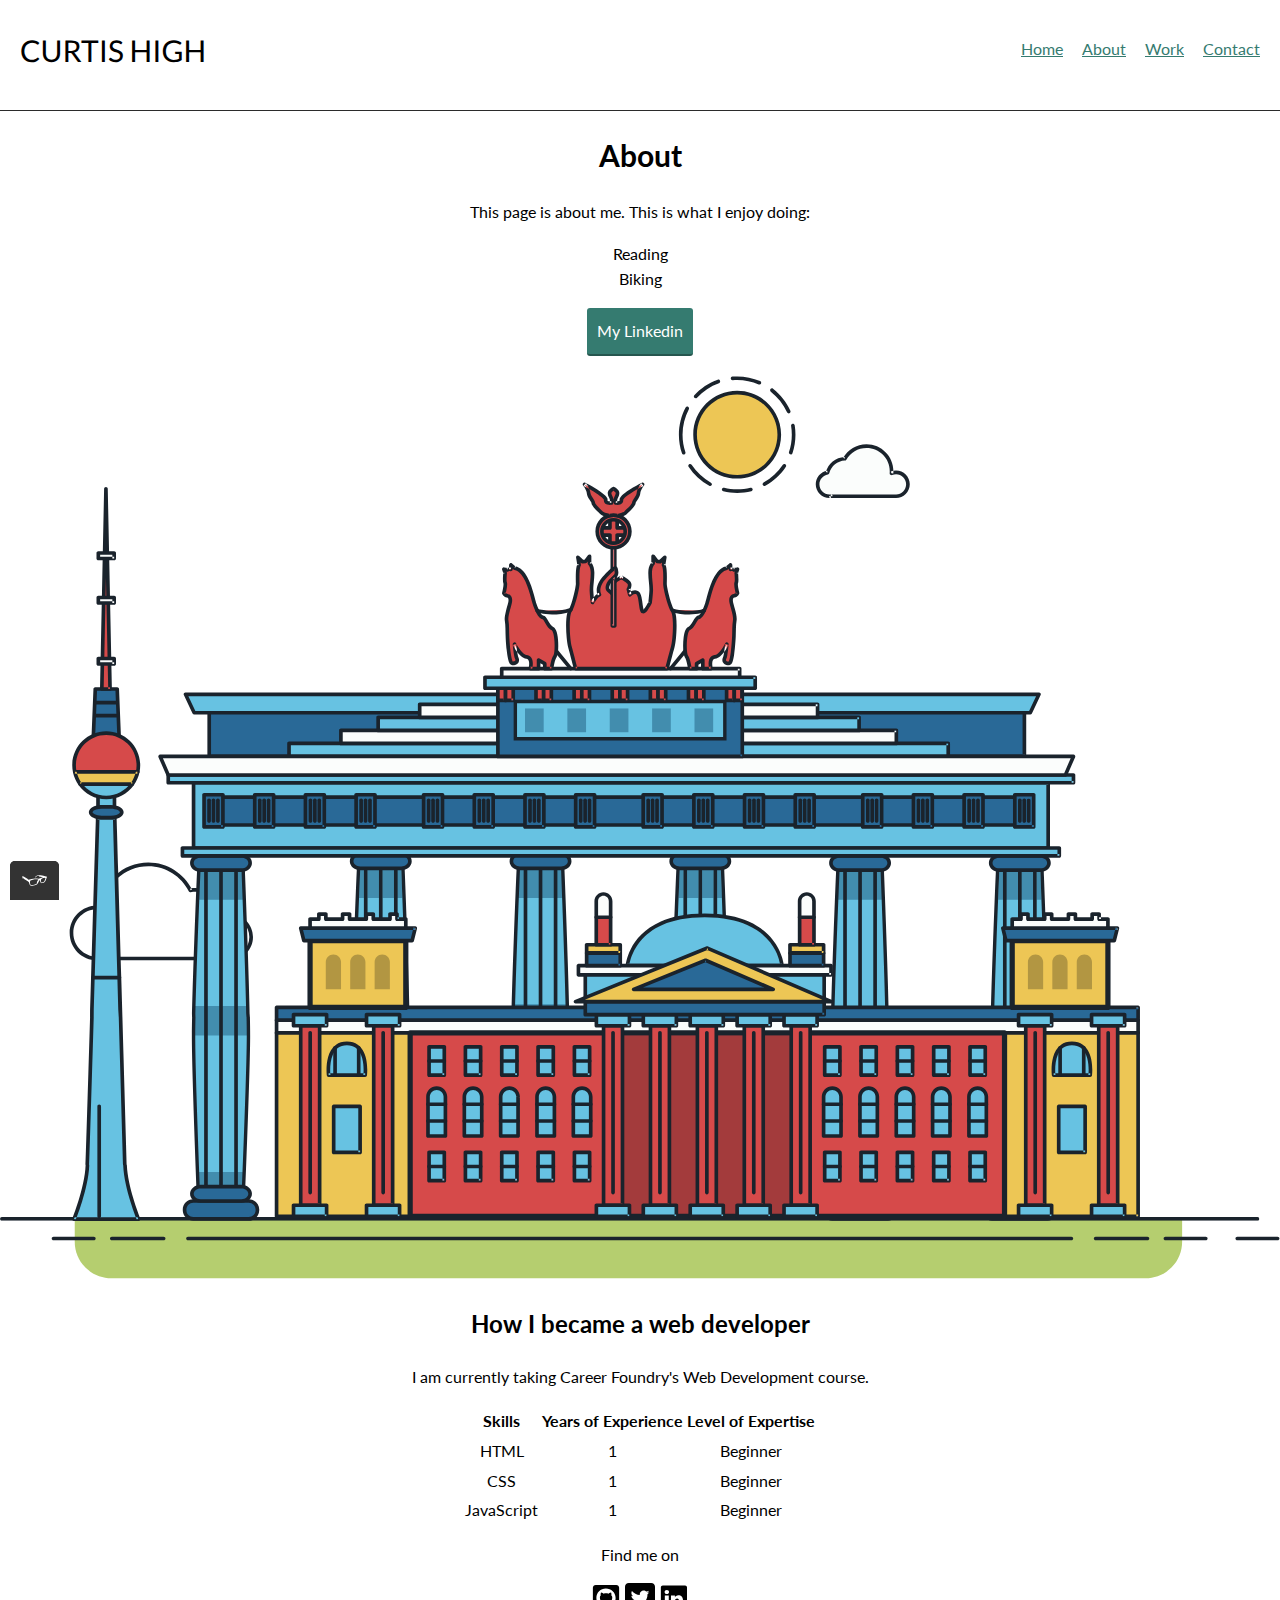
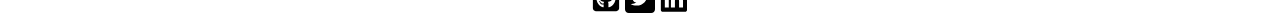
==== about.html @ 81f7f809 "Initial commit" ====
<!DOCTYPE html>
<html>
<head>
  <meta charset="utf-8">
  <title>
    Portfolio
  </title>
  <link rel="stylesheet" type="text/css" href="css/normalize.css">
  <link href="https://fonts.googleapis.com/css2?family=Lato:wght@400;700&display=swap" rel="stylesheet">
  <link rel="stylesheet" type="text/css" href="css/style.production.css">
  <link rel="shortcut icon" href="https://www.wikipedia.org/static/favicon/wikipedia.ico">
  <meta name="viewport" content="width=device-width, initial-scale=1">
</head>
<body>
  <header class="page-header">
    <img src="img/logo.svg" class="page-header__item" alt="Curtis High logo, a text logo consisting of my name" >
    <nav class="main-navigation page-header__item">
      <ul role="menubar" class="navigation-list">
        <li role="presentation">
          <a href="index.html" role="menuitem" class="navigation-list__item navigation-list__item--active">
            Home
          </a>
        </li>
        <li role="presentation">
          <a href="about.html" role="menuitem" class="navigation-list__item">
            About
          </a>
        </li>
        <li role="presentation">
          <a href="work.html" role="menuitem" class="navigation-list__item">
            Work
          </a>
        </li>
        <li role="presentation">
          <a href="contact.html" role="menuitem" class="navigation-list__item">
            Contact
          </a>
        </li>
      </ul>
    </nav>
  </header>
  <main class="about-main">
    <h1>
      About
    </h1>
    <p>
      This page is about me. This is what I enjoy doing:
    </p>
    <ul class="about-main__list">
      <li>
        Reading
      </li>
      <li>
        Biking
      </li>
    </ul>
    <a href="https://www.linkedin.com/" class="button" target="_blank">
      My Linkedin
    </a>
    <svg id="about-picture" xmlns="http://www.w3.org/2000/svg" class="berlin-illustration" height="auto" viewBox="0 0 700 505" xmlns:xlink="http://www.w3.org/1999/xlink">
        <defs>
            <polygon id="a" points=".06 231.917 .06 .929 688.717 .929 688.717 231.917"></polygon>
        </defs>
        <g fill="none" fill-rule="evenodd">
          <g transform="translate(0 241)" class="cloud-front">
          <path fill="#1A232C" d="M87.602,29 L87.602,28 C87.326,28.001 87.103,28.024 86.927,28.033 L86.979,29.031 L87.947,28.78 C85.741,20.282 78.041,14.002 68.852,14 C67.858,14 66.904,14.096 65.98,14.231 L66.125,15.22 L67.019,14.772 C62.626,6.015 53.567,0.001 43.102,0 C29.041,0.002 17.524,10.848 16.443,24.632 L17.44,24.71 L17.606,23.724 C16.803,23.589 15.969,23.5 15.102,23.5 C6.817,23.501 0.102,30.215 0.102,38.5 C0.102,46.785 6.817,53.499 15.102,53.5 L87.602,53.5 C94.644,53.499 100.351,47.792 100.352,40.75 C100.351,33.708 94.644,28.001 87.602,28 L87.602,30 C90.573,30 93.254,31.202 95.203,33.149 C97.15,35.097 98.351,37.778 98.352,40.75 C98.351,43.722 97.15,46.403 95.203,48.351 C93.254,50.298 90.573,51.5 87.602,51.5 L15.102,51.5 C11.509,51.5 8.265,50.046 5.909,47.692 C3.555,45.337 2.102,42.093 2.102,38.5 C2.102,34.907 3.555,31.663 5.909,29.308 C8.265,26.954 11.509,25.5 15.102,25.5 C15.831,25.5 16.553,25.575 17.273,25.697 C17.551,25.743 17.832,25.672 18.055,25.499 C18.277,25.325 18.414,25.07 18.436,24.789 C19.436,12.04 30.094,1.998 43.102,2 C52.786,1.999 61.163,7.564 65.231,15.669 C65.425,16.055 65.842,16.272 66.27,16.21 C67.132,16.084 67.988,16 68.852,16 C77.108,15.998 84.027,21.647 86.011,29.283 C86.13,29.741 86.557,30.054 87.031,30.03 C87.27,30.017 87.457,29.999 87.602,30 L87.602,29" transform="translate(38 36)"></path>
            </g>
            <path fill="#B5CE6F" d="M646.484,484.382 C646.484,489.501 644.531,494.62 640.627,498.525 C636.722,502.43 631.603,504.382 626.484,504.382 L60.873,504.382 C55.754,504.382 50.636,502.43 46.731,498.525 C42.826,494.62 40.873,489.501 40.873,484.382 L40.873,471.917 L646.484,471.917 L646.484,484.382"></path>
            <polyline fill="#67C2E2" points="334.824 185.029 101.449 185.029 106.209 195.08 563.438 195.08 568.2 185.029 334.824 185.029"></polyline>
            <path fill="#1A232C" d="M334.824,185.029 L334.824,184.029 L101.449,184.029 C101.104,184.029 100.788,184.203 100.604,184.494 C100.42,184.785 100.398,185.146 100.545,185.457 L105.306,195.508 C105.471,195.856 105.824,196.079 106.209,196.079 L563.438,196.079 C563.824,196.079 564.177,195.856 564.342,195.508 L569.104,185.457 C569.251,185.146 569.229,184.785 569.045,184.494 C568.861,184.203 568.544,184.029 568.2,184.029 L334.824,184.029 L334.824,186.029 L566.62,186.029 L562.806,194.08 L106.842,194.08 L103.029,186.029 L334.824,186.029 L334.824,185.029"></path>
            <polygon fill="#296997" points="114.416 218.974 560.222 218.974 560.222 195.08 114.416 195.08"></polygon>
            <path fill="#1A232C" d="M560.222,218.974 L560.222,217.974 L115.416,217.974 L115.416,196.079 L559.222,196.079 L559.222,218.974 L560.222,218.974 L560.222,217.974 L560.222,218.974 L561.222,218.974 L561.222,195.08 C561.222,194.816 561.115,194.559 560.929,194.372 C560.742,194.186 560.485,194.08 560.222,194.08 L114.416,194.08 C114.152,194.08 113.895,194.186 113.708,194.372 C113.522,194.559 113.416,194.816 113.416,195.08 L113.416,218.974 C113.416,219.237 113.522,219.495 113.708,219.681 C113.895,219.867 114.152,219.974 114.416,219.974 L560.222,219.974 C560.485,219.974 560.742,219.867 560.929,219.681 C561.115,219.495 561.222,219.237 561.222,218.974 L560.222,218.974"></path>
            <polygon fill="#67C2E2" points="105.85 269.08 573.225 269.08 573.225 233.398 105.85 233.398"></polygon>
            <path fill="#1A232C" d="M573.225,233.398 L573.225,232.398 L105.85,232.398 C105.587,232.398 105.329,232.505 105.143,232.691 C104.957,232.877 104.85,233.134 104.85,233.398 L104.85,269.08 C104.85,269.344 104.957,269.601 105.143,269.788 C105.329,269.974 105.587,270.08 105.85,270.08 L573.225,270.08 C573.488,270.08 573.745,269.974 573.932,269.788 C574.118,269.601 574.225,269.344 574.225,269.08 L574.225,233.398 C574.225,233.134 574.118,232.877 573.932,232.691 C573.745,232.505 573.488,232.398 573.225,232.398 L573.225,233.398 L572.225,233.398 L572.225,268.08 L106.85,268.08 L106.85,234.398 L573.225,234.398 L573.225,233.398 L572.225,233.398 L573.225,233.398"></path>
            <polygon fill="#296997" points="116.751 256.508 562.557 256.508 562.557 241.243 116.751 241.243"></polygon>
            <path fill="#1A232C" d="M562.557,256.508 L562.557,255.508 L117.75,255.508 L117.75,242.243 L561.557,242.243 L561.557,256.508 L562.557,256.508 L562.557,255.508 L562.557,256.508 L563.557,256.508 L563.557,241.243 C563.557,240.979 563.45,240.722 563.264,240.535 C563.078,240.349 562.82,240.243 562.557,240.243 L116.75,240.243 C116.487,240.243 116.23,240.349 116.043,240.535 C115.857,240.722 115.751,240.979 115.751,241.243 L115.751,256.508 C115.751,256.771 115.857,257.029 116.043,257.215 C116.23,257.401 116.487,257.508 116.751,257.508 L562.557,257.508 C562.82,257.508 563.077,257.401 563.264,257.215 C563.45,257.029 563.557,256.771 563.557,256.508 L562.557,256.508"></path>
            <polygon fill="#67C2E2" points="158.07 218.974 518.563 218.974 518.563 211.858 158.07 211.858"></polygon>
            <path fill="#1A232C" d="M518.563,211.858 L518.563,210.858 L158.07,210.858 C157.807,210.858 157.549,210.964 157.363,211.151 C157.177,211.337 157.07,211.594 157.07,211.858 L157.07,218.974 C157.07,219.237 157.177,219.495 157.363,219.681 C157.549,219.867 157.807,219.974 158.07,219.974 L518.563,219.974 C518.826,219.974 519.083,219.867 519.27,219.681 C519.456,219.495 519.562,219.237 519.562,218.974 L519.562,211.858 C519.562,211.594 519.456,211.337 519.27,211.151 C519.083,210.964 518.826,210.858 518.563,210.858 L518.563,211.858 L517.563,211.858 L517.563,217.974 L159.07,217.974 L159.07,212.858 L518.563,212.858 L518.563,211.858 L517.563,211.858 L518.563,211.858"></path>
            <polygon fill="#FBFDFC" points="186.438 211.858 490.194 211.858 490.194 204.741 186.438 204.741"></polygon>
            <path fill="#1A232C" d="M490.194,204.741 L490.194,203.741 L186.438,203.741 C186.175,203.741 185.917,203.848 185.731,204.034 C185.545,204.221 185.438,204.478 185.438,204.741 L185.438,211.858 C185.438,212.121 185.545,212.379 185.731,212.565 C185.917,212.751 186.175,212.858 186.438,212.858 L490.194,212.858 C490.458,212.858 490.715,212.751 490.902,212.565 C491.088,212.379 491.194,212.121 491.194,211.858 L491.194,204.741 C491.194,204.478 491.088,204.221 490.902,204.034 C490.715,203.848 490.458,203.741 490.194,203.741 L490.194,204.741 L489.194,204.741 L489.194,210.858 L187.438,210.858 L187.438,205.741 L490.194,205.741 L490.194,204.741 L489.194,204.741 L490.194,204.741"></path>
            <polygon fill="#67C2E2" points="206.805 204.741 469.828 204.741 469.828 197.624 206.805 197.624"></polygon>
            <path fill="#1A232C" d="M469.828,197.624 L469.828,196.624 L206.805,196.624 C206.541,196.624 206.284,196.731 206.098,196.917 C205.911,197.103 205.805,197.361 205.805,197.624 L205.805,204.741 C205.805,205.005 205.911,205.262 206.098,205.449 C206.284,205.635 206.541,205.741 206.805,205.741 L469.828,205.741 C470.091,205.741 470.349,205.635 470.535,205.449 C470.722,205.262 470.828,205.005 470.828,204.741 L470.828,197.624 C470.828,197.361 470.722,197.103 470.535,196.917 C470.349,196.731 470.091,196.624 469.828,196.624 L469.828,197.624 L468.828,197.624 L468.828,203.741 L207.805,203.741 L207.805,198.624 L469.828,198.624 L469.828,197.624 L468.828,197.624 L469.828,197.624"></path>
            <polygon fill="#FBFDFC" points="229.521 197.624 447.111 197.624 447.111 190.509 229.521 190.509"></polygon>
            <path fill="#1A232C" d="M447.111,190.509 L447.111,189.509 L229.521,189.509 C229.258,189.509 229,189.616 228.814,189.802 C228.628,189.988 228.521,190.246 228.521,190.509 L228.521,197.624 C228.521,197.888 228.628,198.145 228.814,198.332 C229,198.518 229.258,198.624 229.521,198.624 L447.111,198.624 C447.375,198.624 447.632,198.518 447.818,198.332 C448.005,198.145 448.111,197.888 448.111,197.624 L448.111,190.509 C448.111,190.246 448.005,189.988 447.818,189.802 C447.632,189.616 447.375,189.509 447.111,189.509 L447.111,190.509 L446.111,190.509 L446.111,196.624 L230.521,196.624 L230.521,191.509 L447.111,191.509 L447.111,190.509 L446.111,190.509 L447.111,190.509"></path>
            <path fill="#67C2E2" d="M135.607,355.447 C135.163,337.766 134.264,313.326 133.648,297.387 C133.274,287.721 133.004,281.18 133.004,281.18 L108.722,281.18 C108.722,281.18 108.452,287.721 108.079,297.387 C107.462,313.326 106.563,337.766 106.119,355.447 C105.953,362.059 105.85,367.732 105.85,371.653 L105.85,371.654 C105.85,386.117 107.243,424.332 108.089,446.189 C108.457,455.706 108.722,462.126 108.722,462.126 L133.004,462.126 C133.004,462.126 133.269,455.706 133.637,446.189 C134.482,424.332 135.876,386.117 135.876,371.654 L135.876,371.653 C135.876,367.732 135.773,362.059 135.607,355.447"></path>
            <path fill="#428DAE" d="M133.648 297.387L108.079 297.387C108.452 287.721 108.722 281.18 108.722 281.18L133.004 281.18C133.004 281.18 133.274 287.721 133.648 297.387M135.876 371.654L105.85 371.654 105.85 371.653C105.85 367.732 105.953 362.059 106.119 355.447L135.607 355.447C135.773 362.059 135.876 367.732 135.876 371.653L135.876 371.654M133.004 462.126L108.722 462.126C108.722 462.126 108.457 455.706 108.089 446.189L133.637 446.189C133.269 455.706 133.004 462.126 133.004 462.126"></path>
            <path fill="#1A232C" d="M109.612,461.199 L132.114,461.199 C132.447,453.007 134.949,390.886 134.949,371.653 C134.949,352.42 132.447,290.299 132.114,282.108 L109.612,282.108 C109.279,290.299 106.778,352.42 106.778,371.653 C106.778,390.886 109.279,453.007 109.612,461.199 Z M133.895,463.054 L107.832,463.054 L107.794,462.164 C107.766,461.466 104.922,392.193 104.922,371.653 C104.922,351.114 107.766,281.839 107.794,281.142 L107.832,280.252 L133.895,280.252 L133.931,281.142 C133.96,281.839 136.804,351.114 136.804,371.653 C136.804,392.193 133.96,461.466 133.931,462.164 L133.895,463.054 L133.895,463.054 Z"></path>
            <path fill="#1A232C" d="M111.638 281.18L111.638 462.126C111.638 462.679 112.086 463.126 112.638 463.126 113.19 463.126 113.638 462.679 113.638 462.126L113.638 281.18C113.638 280.628 113.19 280.18 112.638 280.18 112.086 280.18 111.638 280.628 111.638 281.18M119.863 281.18L119.863 462.126C119.863 462.679 120.311 463.126 120.863 463.126 121.416 463.126 121.863 462.679 121.863 462.126L121.863 281.18C121.863 280.628 121.416 280.18 120.863 280.18 120.311 280.18 119.863 280.628 119.863 281.18M128.088 281.18L128.088 462.126C128.088 462.679 128.536 463.126 129.088 463.126 129.64 463.126 130.088 462.679 130.088 462.126L130.088 281.18C130.088 280.628 129.64 280.18 129.088 280.18 128.536 280.18 128.088 280.628 128.088 281.18"></path>
            <path fill="#296997" d="M136.79,277.265 C136.79,279.418 134.675,281.18 132.09,281.18 L109.636,281.18 C107.051,281.18 104.936,279.418 104.936,277.265 C104.936,275.111 107.051,273.349 109.636,273.349 L132.09,273.349 C134.675,273.349 136.79,275.111 136.79,277.265"></path>
            <path fill="#1A232C" d="M136.79,277.265 L135.79,277.265 C135.789,278.005 135.433,278.704 134.769,279.262 C134.109,279.814 133.155,280.181 132.09,280.18 L109.636,280.18 C108.571,280.181 107.617,279.814 106.956,279.262 C106.293,278.704 105.936,278.005 105.936,277.265 C105.936,276.524 106.293,275.825 106.957,275.267 C107.617,274.715 108.571,274.348 109.636,274.349 L132.09,274.349 C133.155,274.348 134.109,274.716 134.769,275.267 C135.433,275.825 135.789,276.524 135.79,277.265 L137.79,277.265 C137.791,275.851 137.09,274.593 136.049,273.731 C135.006,272.863 133.61,272.35 132.09,272.349 L109.636,272.349 C108.116,272.35 106.72,272.863 105.676,273.731 C104.636,274.593 103.935,275.851 103.936,277.265 C103.935,278.678 104.636,279.937 105.677,280.798 C106.72,281.666 108.116,282.179 109.636,282.18 L132.09,282.18 C133.61,282.179 135.006,281.666 136.049,280.798 C137.09,279.937 137.791,278.678 137.79,277.265 L136.79,277.265"></path>
            <path fill="#296997" d="M140.775,467.217 C140.775,469.803 138.661,471.917 136.076,471.917 L105.65,471.917 C103.065,471.917 100.951,469.803 100.951,467.217 L100.951,466.825 C100.951,464.241 103.065,462.126 105.65,462.126 L136.076,462.126 C138.661,462.126 140.775,464.241 140.775,466.825 L140.775,467.217"></path>
            <path fill="#1A232C" d="M140.775,467.217 L139.775,467.217 C139.775,468.235 139.361,469.155 138.688,469.83 C138.013,470.503 137.093,470.917 136.076,470.917 L105.65,470.917 C104.633,470.917 103.713,470.504 103.038,469.83 C102.365,469.155 101.951,468.235 101.951,467.217 L101.951,466.825 C101.951,465.808 102.365,464.889 103.038,464.214 C103.713,463.54 104.633,463.127 105.65,463.126 L136.076,463.126 C137.093,463.127 138.013,463.54 138.688,464.214 C139.362,464.889 139.775,465.808 139.775,466.825 L139.775,467.217 L141.775,467.217 L141.775,466.825 C141.772,463.684 139.217,461.13 136.076,461.126 L105.65,461.126 C102.509,461.13 99.955,463.684 99.951,466.825 L99.951,467.217 C99.954,470.36 102.509,472.914 105.65,472.917 L136.076,472.917 C139.217,472.914 141.772,470.36 141.775,467.217 L140.775,467.217"></path>
            <path fill="#296997" d="M136.79,458.208 C136.79,460.363 134.675,462.126 132.09,462.126 L109.636,462.126 C107.051,462.126 104.936,460.363 104.936,458.208 C104.936,456.057 107.051,454.292 109.636,454.292 L132.09,454.292 C134.675,454.292 136.79,456.057 136.79,458.208"></path>
            <path fill="#1A232C" d="M136.79,458.208 L135.79,458.208 C135.789,458.949 135.432,459.649 134.769,460.207 C134.108,460.76 133.154,461.128 132.09,461.126 L109.636,461.126 C108.572,461.128 107.617,460.76 106.957,460.207 C106.293,459.649 105.936,458.949 105.936,458.208 C105.936,457.47 106.293,456.77 106.957,456.212 C107.617,455.659 108.572,455.291 109.636,455.292 L132.09,455.292 C133.154,455.291 134.108,455.659 134.769,456.212 C135.433,456.77 135.789,457.47 135.79,458.208 L137.79,458.208 C137.791,456.796 137.09,455.538 136.05,454.675 C135.006,453.808 133.61,453.294 132.09,453.292 L109.636,453.292 C108.115,453.294 106.719,453.808 105.676,454.675 C104.636,455.538 103.935,456.796 103.936,458.208 C103.935,459.622 104.636,460.881 105.676,461.743 C106.72,462.611 108.116,463.125 109.636,463.126 L132.09,463.126 C133.61,463.125 135.006,462.611 136.05,461.743 C137.09,460.881 137.791,459.622 137.79,458.208 L136.79,458.208"></path>
            <path fill="#67C2E2" d="M572.471,355.447 C572.025,337.766 571.126,313.326 570.51,297.387 C570.137,287.721 569.867,281.18 569.867,281.18 L545.585,281.18 C545.585,281.18 545.315,287.721 544.942,297.387 C544.326,313.326 543.427,337.766 542.981,355.447 C542.815,362.059 542.713,367.732 542.713,371.653 L542.713,371.654 C542.713,386.117 544.107,424.332 544.952,446.189 C545.32,455.706 545.585,462.126 545.585,462.126 L569.867,462.126 C569.867,462.126 570.132,455.706 570.499,446.189 C571.346,424.332 572.739,386.117 572.739,371.654 L572.739,371.653 C572.739,367.732 572.637,362.059 572.471,355.447"></path>
            <path fill="#428DAE" d="M569.582 297.387L566.951 297.387 566.951 282.108 568.977 282.108C569.063 284.206 569.29 289.841 569.582 297.387M564.951 297.387L545.871 297.387C546.162 289.841 546.39 284.206 546.476 282.108L564.951 282.108 564.951 297.387M571.8 369.187L566.951 369.187 566.951 356.265 571.562 356.265C571.685 361.272 571.771 365.701 571.8 369.187M564.951 369.187L543.653 369.187C543.684 365.512 543.777 360.79 543.912 355.447L553.551 355.447 553.551 356.265 564.951 356.265 564.951 369.187"></path>
            <path fill="#1A232C" d="M546.476,461.199 L568.977,461.199 C569.31,453.007 571.812,390.886 571.812,371.653 C571.812,352.42 569.31,290.299 568.977,282.108 L546.476,282.108 C546.142,290.299 543.642,352.42 543.642,371.653 C543.642,390.886 546.142,453.007 546.476,461.199 M570.758,463.054 L544.694,463.054 L544.658,462.164 C544.629,461.466 541.785,392.193 541.785,371.653 C541.785,351.114 544.629,281.839 544.658,281.142 L544.694,280.252 L570.758,280.252 L570.795,281.142 C570.823,281.839 573.667,351.114 573.667,371.653 C573.667,392.193 570.823,461.466 570.795,462.164 L570.758,463.054"></path>
            <path fill="#1A232C" d="M548.501 281.18L548.501 462.126C548.501 462.679 548.949 463.126 549.501 463.126 550.053 463.126 550.501 462.679 550.501 462.126L550.501 281.18C550.501 280.628 550.053 280.18 549.501 280.18 548.949 280.18 548.501 280.628 548.501 281.18M556.727 281.18L556.727 462.126C556.727 462.679 557.174 463.126 557.727 463.126 558.279 463.126 558.727 462.679 558.727 462.126L558.727 281.18C558.727 280.628 558.279 280.18 557.727 280.18 557.174 280.18 556.727 280.628 556.727 281.18M564.951 281.18L564.951 462.126C564.951 462.679 565.399 463.126 565.951 463.126 566.503 463.126 566.951 462.679 566.951 462.126L566.951 281.18C566.951 280.628 566.503 280.18 565.951 280.18 565.399 280.18 564.951 280.628 564.951 281.18"></path>
            <path fill="#296997" d="M573.653,277.265 C573.653,279.418 571.537,281.18 568.953,281.18 L546.499,281.18 C543.915,281.18 541.799,279.418 541.799,277.265 C541.799,275.111 543.915,273.349 546.499,273.349 L568.953,273.349 C571.537,273.349 573.653,275.111 573.653,277.265"></path>
            <path fill="#1A232C" d="M573.653,277.265 L572.653,277.265 C572.653,278.005 572.296,278.704 571.632,279.262 C570.972,279.814 570.017,280.181 568.953,280.18 L546.499,280.18 C545.435,280.181 544.48,279.814 543.82,279.262 C543.156,278.704 542.8,278.005 542.799,277.265 C542.8,276.525 543.156,275.825 543.82,275.267 C544.481,274.715 545.435,274.348 546.499,274.349 L568.953,274.349 C570.017,274.348 570.972,274.715 571.632,275.267 C572.296,275.825 572.653,276.525 572.653,277.265 L574.653,277.265 C574.654,275.851 573.953,274.593 572.912,273.731 C571.869,272.863 570.473,272.35 568.953,272.349 L546.499,272.349 C544.979,272.35 543.583,272.863 542.54,273.731 C541.499,274.593 540.798,275.851 540.799,277.265 C540.798,278.679 541.499,279.937 542.54,280.798 C543.583,281.666 544.979,282.179 546.499,282.18 L568.953,282.18 C570.473,282.179 571.869,281.666 572.912,280.798 C573.953,279.937 574.654,278.679 574.653,277.265 L573.653,277.265"></path>
            <path fill="#296997" d="M577.639,467.217 C577.639,469.803 575.524,471.917 572.938,471.917 L542.514,471.917 C539.929,471.917 537.813,469.803 537.813,467.217 L537.813,466.825 C537.813,464.241 539.929,462.126 542.514,462.126 L572.938,462.126 C575.524,462.126 577.639,464.241 577.639,466.825 L577.639,467.217"></path>
            <path fill="#1A232C" d="M577.639,467.217 L576.639,467.217 C576.638,468.235 576.225,469.155 575.551,469.83 C574.876,470.503 573.956,470.917 572.938,470.917 L542.514,470.917 C541.497,470.917 540.576,470.503 539.901,469.83 C539.227,469.155 538.814,468.234 538.813,467.217 L538.813,466.825 C538.814,465.808 539.227,464.889 539.901,464.214 C540.576,463.54 541.497,463.127 542.514,463.126 L572.938,463.126 C573.956,463.127 574.876,463.54 575.551,464.214 C576.225,464.888 576.638,465.808 576.639,466.825 L576.639,467.217 L578.639,467.217 L578.639,466.825 C578.635,463.684 576.081,461.13 572.938,461.126 L542.514,461.126 C539.372,461.13 536.817,463.684 536.813,466.825 L536.813,467.217 C536.817,470.36 539.372,472.914 542.514,472.917 L572.938,472.917 C576.081,472.914 578.635,470.359 578.639,467.217 L577.639,467.217"></path>
            <path fill="#296997" d="M573.653,458.208 C573.653,460.363 571.537,462.126 568.953,462.126 L546.499,462.126 C543.915,462.126 541.799,460.363 541.799,458.208 C541.799,456.057 543.915,454.292 546.499,454.292 L568.953,454.292 C571.537,454.292 573.653,456.057 573.653,458.208"></path>
            <path fill="#1A232C" d="M573.653,458.208 L572.653,458.208 C572.653,458.949 572.296,459.649 571.632,460.207 C570.971,460.76 570.017,461.128 568.953,461.126 L546.499,461.126 C545.435,461.128 544.481,460.76 543.82,460.207 C543.157,459.649 542.799,458.949 542.799,458.208 C542.799,457.47 543.156,456.77 543.82,456.212 C544.481,455.659 545.435,455.291 546.499,455.292 L568.953,455.292 C570.017,455.291 570.971,455.659 571.632,456.212 C572.296,456.77 572.653,457.47 572.653,458.208 L574.653,458.208 C574.654,456.796 573.953,455.538 572.912,454.675 C571.869,453.808 570.473,453.294 568.953,453.292 L546.499,453.292 C544.979,453.294 543.583,453.808 542.54,454.675 C541.499,455.538 540.798,456.796 540.799,458.208 C540.798,459.622 541.499,460.881 542.54,461.743 C543.583,462.611 544.979,463.125 546.499,463.126 L568.953,463.126 C570.473,463.125 571.869,462.611 572.912,461.743 C573.953,460.881 574.654,459.622 574.653,458.208 L573.653,458.208"></path>
            <path fill="#67C2E2" d="M485.098,355.447 C484.654,337.766 483.753,313.326 483.137,297.387 C482.764,287.721 482.494,281.18 482.494,281.18 L458.213,281.18 C458.213,281.18 457.942,287.721 457.569,297.387 C456.953,313.326 456.055,337.766 455.608,355.447 C455.443,362.059 455.34,367.732 455.34,371.653 L455.34,371.654 C455.34,386.117 456.733,424.332 457.58,446.189 C457.948,455.706 458.213,462.126 458.213,462.126 L482.494,462.126 C482.494,462.126 482.759,455.706 483.126,446.189 C483.973,424.332 485.366,386.117 485.366,371.654 L485.366,371.653 C485.366,367.732 485.265,362.059 485.098,355.447"></path>
            <path fill="#428DAE" d="M483.137 297.387L457.569 297.387C457.942 287.721 458.213 281.18 458.213 281.18L482.494 281.18C482.494 281.18 482.764 287.721 483.137 297.387M485.355 369.187L455.351 369.187C455.382 365.502 455.475 360.78 455.608 355.447L485.098 355.447C485.232 360.78 485.325 365.502 485.355 369.187"></path>
            <path fill="#1A232C" d="M459.103,461.199 L481.605,461.199 C481.938,453.007 484.439,390.886 484.439,371.653 C484.439,352.42 481.938,290.299 481.605,282.108 L459.103,282.108 C458.769,290.299 456.268,352.42 456.268,371.653 C456.268,390.886 458.769,453.007 459.103,461.199 Z M483.386,463.054 L457.321,463.054 L457.285,462.164 C457.256,461.466 454.412,392.193 454.412,371.653 C454.412,351.114 457.256,281.839 457.285,281.142 L457.321,280.252 L483.386,280.252 L483.422,281.142 C483.45,281.839 486.294,351.114 486.294,371.653 C486.294,392.193 483.45,461.466 483.422,462.164 L483.386,463.054 L483.386,463.054 Z"></path>
            <path fill="#1A232C" d="M461.128 281.18L461.128 462.126C461.128 462.679 461.576 463.126 462.128 463.126 462.68 463.126 463.128 462.679 463.128 462.126L463.128 281.18C463.128 280.628 462.68 280.18 462.128 280.18 461.576 280.18 461.128 280.628 461.128 281.18M469.354 281.18L469.354 462.126C469.354 462.679 469.801 463.126 470.354 463.126 470.906 463.126 471.354 462.679 471.354 462.126L471.354 281.18C471.354 280.628 470.906 280.18 470.354 280.18 469.801 280.18 469.354 280.628 469.354 281.18M477.578 281.18L477.578 462.126C477.578 462.679 478.026 463.126 478.578 463.126 479.13 463.126 479.578 462.679 479.578 462.126L479.578 281.18C479.578 280.628 479.13 280.18 478.578 280.18 478.026 280.18 477.578 280.628 477.578 281.18"></path>
            <path fill="#296997" d="M486.281,277.265 C486.281,279.418 484.164,281.18 481.58,281.18 L459.126,281.18 C456.542,281.18 454.426,279.418 454.426,277.265 C454.426,275.111 456.542,273.349 459.126,273.349 L481.58,273.349 C484.164,273.349 486.281,275.111 486.281,277.265"></path>
            <path fill="#1A232C" d="M486.281,277.265 L485.281,277.265 C485.281,278.005 484.924,278.704 484.26,279.262 C483.599,279.814 482.644,280.181 481.58,280.18 L459.126,280.18 C458.062,280.181 457.107,279.814 456.447,279.262 C455.783,278.704 455.427,278.005 455.426,277.265 C455.427,276.525 455.783,275.825 456.447,275.267 C457.108,274.715 458.062,274.348 459.126,274.349 L481.58,274.349 C482.644,274.348 483.599,274.716 484.26,275.268 C484.924,275.825 485.281,276.525 485.281,277.265 L487.281,277.265 C487.282,275.851 486.58,274.593 485.54,273.731 C484.496,272.863 483.1,272.35 481.58,272.349 L459.126,272.349 C457.606,272.35 456.21,272.863 455.167,273.731 C454.126,274.593 453.425,275.851 453.426,277.265 C453.425,278.679 454.126,279.937 455.167,280.798 C456.21,281.666 457.606,282.179 459.126,282.18 L481.58,282.18 C483.1,282.179 484.496,281.666 485.54,280.799 C486.58,279.937 487.282,278.679 487.281,277.265 L486.281,277.265"></path>
            <path fill="#296997" d="M490.266,467.217 C490.266,469.803 488.151,471.917 485.565,471.917 L455.141,471.917 C452.556,471.917 450.44,469.803 450.44,467.217 L450.44,466.825 C450.44,464.241 452.556,462.126 455.141,462.126 L485.565,462.126 C488.151,462.126 490.266,464.241 490.266,466.825 L490.266,467.217"></path>
            <path fill="#1A232C" d="M490.266,467.217 L489.266,467.217 C489.265,468.235 488.852,469.155 488.178,469.83 C487.503,470.503 486.583,470.917 485.565,470.917 L455.141,470.917 C454.124,470.917 453.203,470.503 452.528,469.83 C451.854,469.155 451.441,468.234 451.44,467.217 L451.44,466.825 C451.441,465.808 451.854,464.889 452.528,464.214 C453.203,463.54 454.124,463.127 455.141,463.126 L485.565,463.126 C486.583,463.127 487.503,463.54 488.178,464.214 C488.852,464.888 489.265,465.808 489.266,466.825 L489.266,467.217 L491.266,467.217 L491.266,466.825 C491.262,463.684 488.708,461.13 485.565,461.126 L455.141,461.126 C451.999,461.13 449.444,463.684 449.44,466.825 L449.44,467.217 C449.444,470.36 451.999,472.914 455.141,472.917 L485.565,472.917 C488.708,472.914 491.262,470.359 491.266,467.217 L490.266,467.217"></path>
            <path fill="#296997" d="M486.281,458.208 C486.281,460.363 484.164,462.126 481.58,462.126 L459.126,462.126 C456.542,462.126 454.426,460.363 454.426,458.208 C454.426,456.057 456.542,454.292 459.126,454.292 L481.58,454.292 C484.164,454.292 486.281,456.057 486.281,458.208"></path>
            <path fill="#1A232C" d="M486.281,458.208 L485.281,458.208 C485.281,458.949 484.923,459.649 484.26,460.207 C483.599,460.76 482.644,461.128 481.58,461.126 L459.126,461.126 C458.062,461.128 457.108,460.76 456.447,460.207 C455.784,459.649 455.427,458.949 455.426,458.208 C455.426,457.47 455.783,456.77 456.447,456.212 C457.108,455.659 458.062,455.291 459.126,455.292 L481.58,455.292 C482.644,455.291 483.598,455.659 484.26,456.212 C484.924,456.77 485.281,457.47 485.281,458.208 L487.281,458.208 C487.282,456.795 486.58,455.538 485.54,454.675 C484.496,453.808 483.1,453.294 481.58,453.292 L459.126,453.292 C457.606,453.294 456.21,453.808 455.167,454.675 C454.126,455.538 453.425,456.796 453.426,458.208 C453.425,459.622 454.126,460.881 455.167,461.743 C456.21,462.611 457.606,463.125 459.126,463.126 L481.58,463.126 C483.1,463.125 484.496,462.611 485.54,461.743 C486.581,460.881 487.282,459.622 487.281,458.208 L486.281,458.208"></path>
            <path fill="#67C2E2" d="M397.726,354.466 C397.28,336.787 396.381,312.346 395.765,296.407 C395.392,286.742 395.122,280.2 395.122,280.2 L370.84,280.2 C370.84,280.2 370.57,286.742 370.197,296.407 C369.581,312.346 368.682,336.787 368.236,354.466 C368.07,361.078 367.968,366.751 367.968,370.672 L367.968,370.673 C367.968,385.136 369.361,423.352 370.207,445.208 C370.575,454.726 370.84,461.146 370.84,461.146 L395.122,461.146 C395.122,461.146 395.386,454.726 395.754,445.208 C396.601,423.352 397.994,385.136 397.994,370.673 L397.994,370.672 C397.994,366.751 397.892,361.078 397.726,354.466"></path>
            <path fill="#428DAE" d="M394.837 296.407L392.206 296.407 392.206 281.127 394.233 281.127C394.318 283.225 394.545 288.861 394.837 296.407L394.837 296.407zM383.981 296.407L390.206 296.407 390.206 281.127 383.981 281.127 383.981 296.407zM375.756 296.407L381.98 296.407 381.98 281.127 375.756 281.127 375.756 296.407zM373.756 296.407L371.126 296.407C371.417 288.861 371.645 283.225 371.73 281.127L373.756 281.127 373.756 296.407 373.756 296.407zM397.062 369.187L392.206 369.187 392.206 354.466 396.796 354.466C396.943 360.298 397.041 365.389 397.062 369.187L397.062 369.187zM383.981 369.187L390.206 369.187 390.206 354.466 383.981 354.466 383.981 369.187zM375.756 369.187L381.98 369.187 381.98 354.466 375.756 354.466 375.756 369.187zM373.756 369.187L368.9 369.187C368.921 365.389 369.019 360.298 369.166 354.466L373.756 354.466 373.756 369.187 373.756 369.187z"></path>
            <path fill="#1A232C" d="M371.73,460.218 L394.233,460.218 C394.565,452.027 397.066,389.906 397.066,370.672 C397.066,351.44 394.565,289.319 394.233,281.127 L371.73,281.127 C371.397,289.319 368.895,351.44 368.895,370.672 C368.895,389.906 371.397,452.027 371.73,460.218 M396.013,462.074 L369.949,462.074 L369.912,461.184 C369.884,460.486 367.04,391.212 367.04,370.672 C367.04,350.133 369.884,280.859 369.912,280.162 L369.949,279.272 L396.013,279.272 L396.05,280.162 C396.078,280.859 398.922,350.133 398.922,370.672 C398.922,391.212 396.078,460.486 396.05,461.184 L396.013,462.074"></path>
            <path fill="#1A232C" d="M373.756 280.2L373.756 461.146C373.756 461.698 374.203 462.146 374.756 462.146 375.308 462.146 375.756 461.698 375.756 461.146L375.756 280.2C375.756 279.647 375.308 279.2 374.756 279.2 374.203 279.2 373.756 279.647 373.756 280.2M381.98 280.2L381.98 461.146C381.98 461.698 382.428 462.146 382.98 462.146 383.533 462.146 383.981 461.698 383.981 461.146L383.981 280.2C383.981 279.647 383.533 279.2 382.98 279.2 382.428 279.2 381.98 279.647 381.98 280.2M390.206 280.2L390.206 461.146C390.206 461.698 390.654 462.146 391.206 462.146 391.758 462.146 392.206 461.698 392.206 461.146L392.206 280.2C392.206 279.647 391.758 279.2 391.206 279.2 390.654 279.2 390.206 279.647 390.206 280.2"></path>
            <path fill="#296997" d="M398.908,276.285 C398.908,278.439 396.792,280.2 394.208,280.2 L371.754,280.2 C369.17,280.2 367.053,278.439 367.053,276.285 C367.053,274.13 369.17,272.369 371.754,272.369 L394.208,272.369 C396.792,272.369 398.908,274.13 398.908,276.285"></path>
            <path fill="#1A232C" d="M398.908,276.285 L397.908,276.285 C397.907,277.025 397.551,277.724 396.887,278.281 C396.227,278.833 395.272,279.201 394.208,279.2 L371.754,279.2 C370.69,279.201 369.735,278.833 369.074,278.281 C368.41,277.724 368.053,277.025 368.053,276.285 C368.053,275.544 368.41,274.845 369.074,274.287 C369.735,273.735 370.69,273.367 371.754,273.369 L394.208,273.369 C395.272,273.367 396.227,273.735 396.887,274.287 C397.551,274.844 397.907,275.544 397.908,276.285 L399.908,276.285 C399.909,274.871 399.208,273.612 398.167,272.75 C397.124,271.883 395.728,271.37 394.208,271.369 L371.754,271.369 C370.234,271.37 368.838,271.883 367.794,272.75 C366.754,273.612 366.052,274.871 366.053,276.285 C366.052,277.699 366.754,278.957 367.795,279.818 C368.838,280.686 370.234,281.198 371.754,281.2 L394.208,281.2 C395.728,281.198 397.123,280.686 398.167,279.818 C399.208,278.957 399.909,277.698 399.908,276.285 L398.908,276.285"></path>
            <path fill="#296997" d="M402.894,466.237 C402.894,468.823 400.779,470.937 398.193,470.937 L367.768,470.937 C365.183,470.937 363.068,468.823 363.068,466.237 L363.068,465.844 C363.068,463.26 365.183,461.146 367.768,461.146 L398.193,461.146 C400.779,461.146 402.894,463.26 402.894,465.844 L402.894,466.237"></path>
            <path fill="#1A232C" d="M402.894,466.237 L401.894,466.237 C401.893,467.254 401.48,468.174 400.806,468.849 C400.131,469.523 399.211,469.937 398.193,469.937 L367.768,469.937 C366.751,469.937 365.831,469.523 365.156,468.849 C364.482,468.174 364.069,467.254 364.068,466.237 L364.068,465.844 C364.069,464.828 364.482,463.908 365.156,463.233 C365.831,462.56 366.751,462.146 367.768,462.146 L398.193,462.146 C399.211,462.146 400.131,462.56 400.806,463.233 C401.48,463.908 401.893,464.828 401.894,465.844 L401.894,466.237 L403.894,466.237 L403.894,465.844 C403.89,462.703 401.336,460.15 398.193,460.146 L367.768,460.146 C364.626,460.15 362.072,462.703 362.068,465.844 L362.068,466.237 C362.072,469.379 364.626,471.933 367.768,471.937 L398.193,471.937 C401.336,471.933 403.89,469.379 403.894,466.237 L402.894,466.237"></path>
            <path fill="#296997" d="M398.908,457.228 C398.908,459.382 396.792,461.146 394.208,461.146 L371.754,461.146 C369.17,461.146 367.053,459.382 367.053,457.228 C367.053,455.077 369.17,453.312 371.754,453.312 L394.208,453.312 C396.792,453.312 398.908,455.077 398.908,457.228"></path>
            <path fill="#1A232C" d="M398.908,457.228 L397.908,457.228 C397.908,457.968 397.55,458.669 396.887,459.226 C396.226,459.779 395.272,460.147 394.208,460.146 L371.754,460.146 C370.69,460.147 369.736,459.779 369.074,459.226 C368.411,458.668 368.053,457.968 368.053,457.228 C368.053,456.489 368.41,455.789 369.074,455.231 C369.736,454.679 370.69,454.311 371.754,454.312 L394.208,454.312 C395.272,454.311 396.226,454.679 396.887,455.231 C397.551,455.789 397.908,456.489 397.908,457.228 L399.908,457.228 C399.909,455.815 399.208,454.557 398.167,453.695 C397.124,452.827 395.728,452.313 394.208,452.312 L371.754,452.312 C370.234,452.313 368.838,452.827 367.794,453.695 C366.754,454.557 366.052,455.815 366.053,457.228 C366.052,458.642 366.753,459.901 367.794,460.763 C368.838,461.631 370.234,462.145 371.754,462.146 L394.208,462.146 C395.728,462.145 397.124,461.631 398.167,460.763 C399.208,459.9 399.909,458.642 399.908,457.228 L398.908,457.228"></path>
            <path fill="#67C2E2" d="M310.353,354.466 C309.908,336.787 309.009,312.346 308.393,296.407 C308.019,286.742 307.75,280.2 307.75,280.2 L283.467,280.2 C283.467,280.2 283.198,286.742 282.824,296.407 C282.208,312.346 281.309,336.787 280.864,354.466 C280.698,361.078 280.596,366.751 280.596,370.672 L280.596,370.673 C280.596,385.136 281.989,423.352 282.834,445.208 C283.202,454.726 283.467,461.146 283.467,461.146 L307.75,461.146 C307.75,461.146 308.014,454.726 308.382,445.208 C309.228,423.352 310.622,385.136 310.622,370.673 L310.622,370.672 C310.622,366.751 310.518,361.078 310.353,354.466"></path>
            <path fill="#428DAE" d="M308.393 296.407L282.824 296.407C283.198 286.742 283.467 280.2 283.467 280.2L307.75 280.2C307.75 280.2 308.019 286.742 308.393 296.407M310.617 369.187L280.6 369.187C280.621 365.377 280.718 360.285 280.864 354.466L310.353 354.466C310.498 360.285 310.596 365.377 310.617 369.187"></path>
            <path fill="#1A232C" d="M284.357,460.218 L306.86,460.218 C307.193,452.027 309.694,389.906 309.694,370.672 C309.694,351.44 307.193,289.319 306.86,281.127 L284.357,281.127 C284.024,289.319 281.523,351.44 281.523,370.672 C281.523,389.906 284.024,452.027 284.357,460.218 Z M308.639,462.074 L282.576,462.074 L282.54,461.184 C282.511,460.486 279.668,391.212 279.668,370.672 C279.668,350.133 282.511,280.859 282.54,280.162 L282.576,279.272 L308.639,279.272 L308.677,280.162 C308.706,280.859 311.549,350.133 311.549,370.672 C311.549,391.212 308.706,460.486 308.677,461.184 L308.639,462.074 L308.639,462.074 Z"></path>
            <path fill="#1A232C" d="M286.383 280.2L286.383 461.146C286.383 461.698 286.831 462.146 287.383 462.146 287.936 462.146 288.383 461.698 288.383 461.146L288.383 280.2C288.383 279.647 287.936 279.2 287.383 279.2 286.831 279.2 286.383 279.647 286.383 280.2M294.608 280.2L294.608 461.146C294.608 461.698 295.056 462.146 295.608 462.146 296.161 462.146 296.608 461.698 296.608 461.146L296.608 280.2C296.608 279.647 296.161 279.2 295.608 279.2 295.056 279.2 294.608 279.647 294.608 280.2M302.834 280.2L302.834 461.146C302.834 461.698 303.281 462.146 303.834 462.146 304.386 462.146 304.834 461.698 304.834 461.146L304.834 280.2C304.834 279.647 304.386 279.2 303.834 279.2 303.281 279.2 302.834 279.647 302.834 280.2"></path>
            <path fill="#296997" d="M311.535,276.285 C311.535,278.439 309.42,280.2 306.836,280.2 L284.381,280.2 C281.797,280.2 279.681,278.439 279.681,276.285 C279.681,274.13 281.797,272.369 284.381,272.369 L306.836,272.369 C309.42,272.369 311.535,274.13 311.535,276.285"></path>
            <path fill="#1A232C" d="M311.535,276.285 L310.535,276.285 C310.534,277.025 310.177,277.724 309.514,278.282 C308.854,278.833 307.901,279.201 306.836,279.2 L284.381,279.2 C283.316,279.201 282.362,278.833 281.702,278.281 C281.038,277.724 280.681,277.025 280.681,276.285 C280.681,275.544 281.038,274.844 281.702,274.287 C282.362,273.735 283.317,273.367 284.381,273.369 L306.836,273.369 C307.9,273.367 308.854,273.735 309.514,274.287 C310.177,274.844 310.534,275.544 310.535,276.285 L312.535,276.285 C312.535,274.871 311.835,273.613 310.795,272.75 C309.751,271.883 308.356,271.37 306.836,271.369 L284.381,271.369 C282.861,271.37 281.465,271.883 280.422,272.75 C279.381,273.612 278.68,274.871 278.681,276.285 C278.68,277.698 279.381,278.957 280.422,279.818 C281.465,280.686 282.861,281.198 284.381,281.2 L306.836,281.2 C308.356,281.198 309.751,280.685 310.794,279.818 C311.835,278.956 312.535,277.698 312.535,276.285 L311.535,276.285"></path>
            <path fill="#296997" d="M315.522,466.237 C315.522,468.823 313.407,470.937 310.821,470.937 L280.396,470.937 C277.811,470.937 275.696,468.823 275.696,466.237 L275.696,465.844 C275.696,463.26 277.811,461.146 280.396,461.146 L310.821,461.146 C313.407,461.146 315.522,463.26 315.522,465.844 L315.522,466.237"></path>
            <path fill="#1A232C" d="M315.522,466.237 L314.522,466.237 C314.521,467.254 314.108,468.174 313.434,468.849 C312.759,469.523 311.838,469.937 310.821,469.937 L280.396,469.937 C279.379,469.937 278.458,469.523 277.783,468.849 C277.11,468.174 276.696,467.254 276.696,466.237 L276.696,465.844 C276.696,464.828 277.11,463.908 277.783,463.233 C278.458,462.56 279.379,462.146 280.396,462.146 L310.821,462.146 C311.838,462.146 312.759,462.56 313.434,463.233 C314.108,463.908 314.521,464.828 314.522,465.844 L314.522,466.237 L316.521,466.237 L316.521,465.844 C316.518,462.703 313.963,460.15 310.821,460.146 L280.396,460.146 C277.254,460.15 274.7,462.703 274.696,465.844 L274.696,466.237 C274.699,469.379 277.254,471.933 280.396,471.937 L310.821,471.937 C313.963,471.933 316.518,469.379 316.521,466.237 L315.522,466.237"></path>
            <path fill="#296997" d="M311.535,457.228 C311.535,459.382 309.42,461.146 306.836,461.146 L284.381,461.146 C281.797,461.146 279.681,459.382 279.681,457.228 C279.681,455.077 281.797,453.312 284.381,453.312 L306.836,453.312 C309.42,453.312 311.535,455.077 311.535,457.228"></path>
            <path fill="#1A232C" d="M311.535,457.228 L310.535,457.228 C310.534,457.969 310.177,458.669 309.514,459.227 C308.854,459.779 307.9,460.147 306.836,460.146 L284.381,460.146 C283.317,460.147 282.363,459.779 281.702,459.227 C281.038,458.669 280.681,457.968 280.681,457.228 C280.681,456.489 281.038,455.789 281.702,455.231 C282.363,454.679 283.317,454.311 284.381,454.312 L306.836,454.312 C307.9,454.311 308.854,454.679 309.514,455.231 C310.177,455.789 310.534,456.489 310.535,457.228 L312.535,457.228 C312.535,455.815 311.835,454.558 310.795,453.695 C309.752,452.827 308.356,452.313 306.836,452.312 L284.381,452.312 C282.861,452.313 281.465,452.827 280.422,453.695 C279.381,454.557 278.68,455.815 278.681,457.228 C278.68,458.642 279.381,459.9 280.422,460.763 C281.465,461.631 282.861,462.145 284.381,462.146 L306.836,462.146 C308.356,462.145 309.752,461.631 310.795,460.763 C311.835,459.9 312.535,458.641 312.535,457.228 L311.535,457.228"></path>
            <path fill="#67C2E2" d="M222.981,354.466 C222.535,336.787 221.636,312.346 221.02,296.407 C220.647,286.742 220.377,280.2 220.377,280.2 L196.094,280.2 C196.094,280.2 195.825,286.742 195.452,296.407 C194.835,312.346 193.936,336.787 193.491,354.466 C193.325,361.078 193.223,366.751 193.223,370.672 L193.223,370.673 C193.223,385.136 194.616,423.352 195.462,445.208 C195.83,454.726 196.094,461.146 196.094,461.146 L220.377,461.146 C220.377,461.146 220.642,454.726 221.009,445.208 C221.855,423.352 223.249,385.136 223.249,370.673 L223.249,370.672 C223.249,366.751 223.146,361.078 222.981,354.466"></path>
            <path fill="#428DAE" d="M220.091 296.407L209.236 296.407 209.236 281.127 219.487 281.127C219.573 283.225 219.8 288.861 220.091 296.407L220.091 296.407zM201.011 296.407L207.236 296.407 207.236 281.127 201.011 281.127 201.011 296.407zM199.011 296.407L196.381 296.407C196.672 288.861 196.899 283.225 196.985 281.127L199.011 281.127 199.011 296.407 199.011 296.407zM222.317 369.187L209.236 369.187 209.236 356.265 221.923 356.265 221.923 354.466 222.051 354.466C222.198 360.298 222.296 365.389 222.317 369.187L222.317 369.187zM201.011 369.187L207.236 369.187 207.236 356.265 201.011 356.265 201.011 369.187zM199.011 369.187L194.155 369.187C194.174 365.784 194.255 361.345 194.377 356.265L199.011 356.265 199.011 369.187 199.011 369.187z"></path>
            <path fill="#1A232C" d="M196.985,460.218 L219.487,460.218 C219.82,452.027 222.321,389.906 222.321,370.672 C222.321,351.44 219.82,289.319 219.487,281.127 L196.985,281.127 C196.651,289.319 194.151,351.44 194.151,370.672 C194.151,389.906 196.651,452.027 196.985,460.218 M221.267,462.074 L195.204,462.074 L195.167,461.184 C195.138,460.486 192.295,391.212 192.295,370.672 C192.295,350.133 195.138,280.859 195.167,280.162 L195.204,279.272 L221.267,279.272 L221.305,280.162 C221.334,280.859 224.177,350.133 224.177,370.672 C224.177,391.212 221.334,460.486 221.305,461.184 L221.267,462.074"></path>
            <path fill="#1A232C" d="M199.011 280.2L199.011 461.146C199.011 461.698 199.458 462.146 200.011 462.146 200.563 462.146 201.011 461.698 201.011 461.146L201.011 280.2C201.011 279.647 200.563 279.2 200.011 279.2 199.458 279.2 199.011 279.647 199.011 280.2M207.236 280.2L207.236 461.146C207.236 461.698 207.684 462.146 208.236 462.146 208.788 462.146 209.236 461.698 209.236 461.146L209.236 280.2C209.236 279.647 208.788 279.2 208.236 279.2 207.684 279.2 207.236 279.647 207.236 280.2M215.461 280.2L215.461 461.146C215.461 461.698 215.909 462.146 216.461 462.146 217.013 462.146 217.461 461.698 217.461 461.146L217.461 280.2C217.461 279.647 217.013 279.2 216.461 279.2 215.909 279.2 215.461 279.647 215.461 280.2"></path>
            <path fill="#296997" d="M224.162,276.285 C224.162,278.439 222.047,280.2 219.463,280.2 L197.008,280.2 C194.424,280.2 192.308,278.439 192.308,276.285 C192.308,274.13 194.424,272.369 197.008,272.369 L219.463,272.369 C222.047,272.369 224.162,274.13 224.162,276.285"></path>
            <path fill="#1A232C" d="M224.162,276.285 L223.162,276.285 C223.161,277.025 222.805,277.724 222.142,278.282 C221.482,278.833 220.528,279.201 219.463,279.2 L197.008,279.2 C195.944,279.201 194.99,278.833 194.329,278.281 C193.665,277.724 193.308,277.025 193.308,276.285 C193.308,275.544 193.665,274.845 194.329,274.287 C194.99,273.735 195.944,273.367 197.008,273.369 L219.463,273.369 C220.528,273.367 221.481,273.735 222.142,274.287 C222.805,274.844 223.161,275.544 223.162,276.285 L225.162,276.285 C225.163,274.871 224.462,273.613 223.422,272.75 C222.379,271.883 220.983,271.37 219.463,271.369 L197.008,271.369 C195.489,271.37 194.093,271.883 193.049,272.75 C192.008,273.612 191.307,274.871 191.308,276.285 C191.307,277.698 192.008,278.957 193.049,279.818 C194.093,280.686 195.489,281.198 197.008,281.2 L219.463,281.2 C220.983,281.198 222.379,280.686 223.422,279.818 C224.462,278.956 225.163,277.698 225.162,276.285 L224.162,276.285"></path>
            <path fill="#296997" d="M228.149,466.237 C228.149,468.823 226.034,470.937 223.448,470.937 L193.022,470.937 C190.438,470.937 188.323,468.823 188.323,466.237 L188.323,465.844 C188.323,463.26 190.438,461.146 193.022,461.146 L223.448,461.146 C226.034,461.146 228.149,463.26 228.149,465.844 L228.149,466.237"></path>
            <path fill="#1A232C" d="M228.149,466.237 L227.149,466.237 C227.149,467.254 226.735,468.174 226.061,468.849 C225.386,469.523 224.466,469.937 223.448,469.937 L193.022,469.937 C192.006,469.937 191.086,469.523 190.411,468.849 C189.737,468.174 189.324,467.254 189.323,466.237 L189.323,465.844 C189.324,464.828 189.737,463.908 190.411,463.233 C191.086,462.56 192.006,462.146 193.022,462.146 L223.448,462.146 C224.466,462.146 225.386,462.56 226.061,463.233 C226.735,463.908 227.149,464.828 227.149,465.844 L227.149,466.237 L229.149,466.237 L229.149,465.844 C229.145,462.703 226.59,460.15 223.448,460.146 L193.022,460.146 C189.881,460.15 187.327,462.703 187.323,465.844 L187.323,466.237 C187.327,469.379 189.881,471.933 193.022,471.937 L223.448,471.937 C226.59,471.933 229.145,469.379 229.149,466.237 L228.149,466.237"></path>
            <path fill="#296997" d="M224.162,457.228 C224.162,459.382 222.047,461.146 219.463,461.146 L197.008,461.146 C194.424,461.146 192.308,459.382 192.308,457.228 C192.308,455.077 194.424,453.312 197.008,453.312 L219.463,453.312 C222.047,453.312 224.162,455.077 224.162,457.228"></path>
            <path fill="#1A232C" d="M224.162,457.228 L223.162,457.228 C223.161,457.969 222.805,458.669 222.141,459.227 C221.481,459.779 220.527,460.147 219.463,460.146 L197.008,460.146 C195.944,460.147 194.99,459.779 194.329,459.227 C193.665,458.669 193.308,457.968 193.308,457.228 C193.308,456.489 193.665,455.789 194.329,455.231 C194.99,454.679 195.945,454.311 197.008,454.312 L219.463,454.312 C220.527,454.311 221.481,454.679 222.141,455.231 C222.805,455.789 223.161,456.489 223.162,457.228 L225.162,457.228 C225.163,455.815 224.462,454.557 223.422,453.695 C222.379,452.827 220.984,452.313 219.463,452.312 L197.008,452.312 C195.488,452.313 194.092,452.827 193.049,453.695 C192.008,454.557 191.307,455.815 191.308,457.228 C191.307,458.642 192.008,459.9 193.049,460.763 C194.092,461.631 195.488,462.145 197.008,462.146 L219.463,462.146 C220.983,462.145 222.379,461.631 223.422,460.763 C224.462,459.9 225.163,458.641 225.162,457.228 L224.162,457.228"></path>
            <polygon fill="#67C2E2" points="99.774 273.349 579.301 273.349 579.301 269.08 99.774 269.08"></polygon>
            <path fill="#1A232C" d="M579.301,273.349 L579.301,272.349 L100.774,272.349 L100.774,270.08 L578.301,270.08 L578.301,273.349 L579.301,273.349 L579.301,272.349 L579.301,273.349 L580.301,273.349 L580.301,269.08 C580.301,268.817 580.194,268.56 580.008,268.373 C579.822,268.187 579.564,268.08 579.301,268.08 L99.774,268.08 C99.511,268.08 99.254,268.187 99.067,268.373 C98.881,268.56 98.774,268.817 98.774,269.08 L98.774,273.349 C98.774,273.612 98.881,273.87 99.067,274.056 C99.254,274.242 99.511,274.349 99.774,274.349 L579.301,274.349 C579.564,274.349 579.822,274.242 580.008,274.056 C580.194,273.87 580.301,273.612 580.301,273.349 L579.301,273.349"></path>
            <polygon fill="#67C2E2" points="92.01 233.398 587.064 233.398 587.064 229.131 92.01 229.131"></polygon>
            <path fill="#1A232C" d="M587.064,233.398 L587.064,232.398 L93.01,232.398 L93.01,230.131 L586.064,230.131 L586.064,233.398 L587.064,233.398 L587.064,232.398 L587.064,233.398 L588.064,233.398 L588.064,229.131 C588.064,228.868 587.958,228.61 587.772,228.424 C587.585,228.238 587.328,228.131 587.064,228.131 L92.01,228.131 C91.746,228.131 91.489,228.238 91.303,228.424 C91.116,228.61 91.01,228.868 91.01,229.131 L91.01,233.398 C91.01,233.661 91.117,233.919 91.303,234.105 C91.489,234.291 91.746,234.398 92.01,234.398 L587.064,234.398 C587.328,234.398 587.585,234.291 587.771,234.105 C587.958,233.919 588.064,233.661 588.064,233.398 L587.064,233.398"></path>
            <polyline fill="#FBFDFC" points="337.318 218.974 87.572 218.974 92.01 229.131 582.626 229.131 587.064 218.974 337.318 218.974"></polyline>
            <path fill="#1A232C" d="M337.318,218.974 L337.318,217.974 L87.572,217.974 C87.235,217.974 86.92,218.144 86.736,218.426 C86.551,218.709 86.521,219.065 86.656,219.374 L91.093,229.532 C91.253,229.896 91.612,230.131 92.01,230.131 L582.626,230.131 C583.024,230.131 583.383,229.897 583.542,229.532 L587.981,219.374 C588.116,219.065 588.086,218.709 587.901,218.426 C587.716,218.144 587.402,217.974 587.064,217.974 L337.318,217.974 L337.318,219.974 L585.536,219.974 L581.972,228.131 L92.664,228.131 L89.1,219.974 L337.318,219.974 L337.318,218.974"></path>
            <polygon fill="#296997" points="272.283 218.974 405.943 218.974 405.943 181.701 272.283 181.701"></polygon>
            <path fill="#1A232C" d="M405.943,218.974 L405.943,217.974 L273.283,217.974 L273.283,182.701 L404.943,182.701 L404.943,218.974 L405.943,218.974 L405.943,217.974 L405.943,218.974 L406.943,218.974 L406.943,181.701 C406.943,181.437 406.837,181.18 406.65,180.993 C406.464,180.807 406.207,180.701 405.943,180.701 L272.283,180.701 C272.02,180.701 271.762,180.807 271.576,180.993 C271.39,181.18 271.283,181.437 271.283,181.701 L271.283,218.974 C271.283,219.237 271.39,219.495 271.576,219.681 C271.762,219.867 272.02,219.974 272.283,219.974 L405.943,219.974 C406.207,219.974 406.464,219.867 406.65,219.681 C406.837,219.495 406.943,219.237 406.943,218.974 L405.943,218.974"></path>
            <polygon fill="#67C2E2" points="281.833 209.312 396.393 209.312 396.393 188.946 281.833 188.946"></polygon>
            <polygon fill="#428DAE" points="287.111 205.753 297.328 205.753 297.328 192.749 287.111 192.749"></polygon>
            <polygon fill="#428DAE" points="310.284 205.753 320.501 205.753 320.501 192.749 310.284 192.749"></polygon>
            <polygon fill="#428DAE" points="333.457 205.753 343.673 205.753 343.673 192.749 333.457 192.749"></polygon>
            <polygon fill="#428DAE" points="356.63 205.753 366.847 205.753 366.847 192.749 356.63 192.749"></polygon>
            <polygon fill="#428DAE" points="379.804 205.753 390.02 205.753 390.02 192.749 379.804 192.749"></polygon>
            <path fill="#1A232C" d="M282.761,208.384 L395.465,208.384 L395.465,189.873 L282.761,189.873 L282.761,208.384 Z M280.905,210.24 L397.32,210.24 L397.32,188.018 L280.905,188.018 L280.905,210.24 Z"></path>
            <polygon fill="#D64A4A" points="272.283 188.359 276.48 188.359 276.48 181.701 272.283 181.701"></polygon>
            <path fill="#1A232C" d="M276.48,188.359 L276.48,187.359 L273.283,187.359 L273.283,182.701 L275.48,182.701 L275.48,188.359 L276.48,188.359 L276.48,187.359 L276.48,188.359 L277.48,188.359 L277.48,181.701 C277.48,181.437 277.374,181.18 277.188,180.993 C277.001,180.807 276.744,180.701 276.48,180.701 L272.283,180.701 C272.02,180.701 271.762,180.807 271.576,180.993 C271.39,181.18 271.283,181.437 271.283,181.701 L271.283,188.359 C271.283,188.622 271.39,188.88 271.576,189.066 C271.762,189.252 272.02,189.359 272.283,189.359 L276.48,189.359 C276.744,189.359 277.001,189.252 277.188,189.066 C277.374,188.88 277.48,188.622 277.48,188.359 L276.48,188.359"></path>
            <polygon fill="#D64A4A" points="276.48 188.359 280.678 188.359 280.678 181.701 276.48 181.701"></polygon>
            <path fill="#1A232C" d="M280.678,188.359 L280.678,187.359 L277.48,187.359 L277.48,182.701 L279.678,182.701 L279.678,188.359 L280.678,188.359 L280.678,187.359 L280.678,188.359 L281.678,188.359 L281.678,181.701 C281.678,181.437 281.571,181.18 281.385,180.993 C281.199,180.807 280.941,180.701 280.678,180.701 L276.48,180.701 C276.217,180.701 275.96,180.807 275.773,180.993 C275.587,181.18 275.48,181.437 275.48,181.701 L275.48,188.359 C275.48,188.622 275.587,188.88 275.773,189.066 C275.96,189.252 276.217,189.359 276.48,189.359 L280.678,189.359 C280.941,189.359 281.199,189.252 281.385,189.066 C281.571,188.88 281.678,188.622 281.678,188.359 L280.678,188.359"></path>
            <polygon fill="#D64A4A" points="293.13 188.359 297.328 188.359 297.328 181.701 293.13 181.701"></polygon>
            <path fill="#1A232C" d="M297.328,188.359 L297.328,187.359 L294.13,187.359 L294.13,182.701 L296.328,182.701 L296.328,188.359 L297.328,188.359 L297.328,187.359 L297.328,188.359 L298.328,188.359 L298.328,181.701 C298.328,181.437 298.221,181.18 298.035,180.993 C297.849,180.807 297.591,180.701 297.328,180.701 L293.13,180.701 C292.867,180.701 292.609,180.807 292.423,180.993 C292.237,181.18 292.13,181.437 292.13,181.701 L292.13,188.359 C292.13,188.622 292.237,188.88 292.423,189.066 C292.609,189.252 292.867,189.359 293.13,189.359 L297.328,189.359 C297.591,189.359 297.849,189.252 298.035,189.066 C298.221,188.88 298.328,188.622 298.328,188.359 L297.328,188.359"></path>
            <polygon fill="#D64A4A" points="297.328 188.359 301.524 188.359 301.524 181.701 297.328 181.701"></polygon>
            <path fill="#1A232C" d="M301.524,188.359 L301.524,187.359 L298.328,187.359 L298.328,182.701 L300.524,182.701 L300.524,188.359 L301.524,188.359 L301.524,187.359 L301.524,188.359 L302.524,188.359 L302.524,181.701 C302.524,181.437 302.418,181.18 302.232,180.993 C302.045,180.807 301.788,180.701 301.524,180.701 L297.328,180.701 C297.064,180.701 296.807,180.807 296.621,180.993 C296.434,181.18 296.328,181.437 296.328,181.701 L296.328,188.359 C296.328,188.622 296.434,188.88 296.621,189.066 C296.807,189.252 297.064,189.359 297.328,189.359 L301.524,189.359 C301.788,189.359 302.045,189.252 302.232,189.066 C302.418,188.88 302.524,188.622 302.524,188.359 L301.524,188.359"></path>
            <polygon fill="#D64A4A" points="313.977 188.359 318.175 188.359 318.175 181.701 313.977 181.701"></polygon>
            <path fill="#1A232C" d="M318.175,188.359 L318.175,187.359 L314.977,187.359 L314.977,182.701 L317.175,182.701 L317.175,188.359 L318.175,188.359 L318.175,187.359 L318.175,188.359 L319.175,188.359 L319.175,181.701 C319.175,181.437 319.068,181.18 318.882,180.993 C318.696,180.807 318.438,180.701 318.175,180.701 L313.977,180.701 C313.714,180.701 313.456,180.807 313.27,180.993 C313.084,181.18 312.977,181.437 312.977,181.701 L312.977,188.359 C312.977,188.622 313.084,188.88 313.27,189.066 C313.456,189.252 313.714,189.359 313.977,189.359 L318.175,189.359 C318.438,189.359 318.696,189.252 318.882,189.066 C319.068,188.88 319.175,188.622 319.175,188.359 L318.175,188.359"></path>
            <polygon fill="#D64A4A" points="318.175 188.359 322.372 188.359 322.372 181.701 318.175 181.701"></polygon>
            <path fill="#1A232C" d="M322.372,188.359 L322.372,187.359 L319.175,187.359 L319.175,182.701 L321.372,182.701 L321.372,188.359 L322.372,188.359 L322.372,187.359 L322.372,188.359 L323.372,188.359 L323.372,181.701 C323.372,181.437 323.265,181.18 323.079,180.993 C322.893,180.807 322.635,180.701 322.372,180.701 L318.175,180.701 C317.911,180.701 317.654,180.807 317.468,180.993 C317.281,181.18 317.175,181.437 317.175,181.701 L317.175,188.359 C317.175,188.622 317.282,188.88 317.468,189.066 C317.654,189.252 317.911,189.359 318.175,189.359 L322.372,189.359 C322.635,189.359 322.892,189.252 323.079,189.066 C323.265,188.88 323.372,188.622 323.372,188.359 L322.372,188.359"></path>
            <polygon fill="#D64A4A" points="334.824 188.359 339.022 188.359 339.022 181.701 334.824 181.701"></polygon>
            <path fill="#1A232C" d="M339.022,188.359 L339.022,187.359 L335.824,187.359 L335.824,182.701 L338.021,182.701 L338.022,188.359 L339.022,188.359 L339.022,187.359 L339.022,188.359 L340.021,188.359 L340.021,181.701 C340.021,181.437 339.915,181.18 339.729,180.993 C339.542,180.807 339.285,180.701 339.022,180.701 L334.824,180.701 C334.561,180.701 334.303,180.807 334.117,180.993 C333.931,181.18 333.824,181.437 333.824,181.701 L333.824,188.359 C333.824,188.622 333.931,188.88 334.117,189.066 C334.303,189.252 334.561,189.359 334.824,189.359 L339.022,189.359 C339.285,189.359 339.542,189.252 339.729,189.066 C339.915,188.88 340.021,188.622 340.021,188.359 L339.022,188.359"></path>
            <polygon fill="#D64A4A" points="339.022 188.359 343.219 188.359 343.219 181.701 339.022 181.701"></polygon>
            <path fill="#1A232C" d="M343.219,188.359 L343.219,187.359 L340.021,187.359 L340.021,182.701 L342.219,182.701 L342.219,188.359 L343.219,188.359 L343.219,187.359 L343.219,188.359 L344.219,188.359 L344.219,181.701 C344.219,181.437 344.112,181.18 343.926,180.993 C343.74,180.807 343.482,180.701 343.219,180.701 L339.022,180.701 C338.758,180.701 338.501,180.807 338.314,180.993 C338.128,181.18 338.022,181.437 338.022,181.701 L338.022,188.359 C338.022,188.622 338.128,188.88 338.314,189.066 C338.501,189.252 338.758,189.359 339.022,189.359 L343.219,189.359 C343.482,189.359 343.74,189.252 343.926,189.066 C344.112,188.88 344.219,188.622 344.219,188.359 L343.219,188.359"></path>
            <polygon fill="#D64A4A" points="355.671 188.359 359.868 188.359 359.868 181.701 355.671 181.701"></polygon>
            <path fill="#1A232C" d="M359.868,188.359 L359.868,187.359 L356.671,187.359 L356.671,182.701 L358.868,182.701 L358.868,188.359 L359.868,188.359 L359.868,187.359 L359.868,188.359 L360.868,188.359 L360.868,181.701 C360.868,181.437 360.762,181.18 360.575,180.993 C360.389,180.807 360.132,180.701 359.868,180.701 L355.671,180.701 C355.408,180.701 355.15,180.807 354.964,180.993 C354.778,181.18 354.671,181.437 354.671,181.701 L354.671,188.359 C354.671,188.622 354.778,188.88 354.964,189.066 C355.15,189.252 355.408,189.359 355.671,189.359 L359.868,189.359 C360.132,189.359 360.389,189.252 360.575,189.066 C360.762,188.88 360.868,188.622 360.868,188.359 L359.868,188.359"></path>
            <polygon fill="#D64A4A" points="359.868 188.359 364.065 188.359 364.065 181.701 359.868 181.701"></polygon>
            <path fill="#1A232C" d="M364.065,188.359 L364.065,187.359 L360.868,187.359 L360.868,182.701 L363.065,182.701 L363.065,188.359 L364.065,188.359 L364.065,187.359 L364.065,188.359 L365.065,188.359 L365.065,181.701 C365.065,181.437 364.959,181.18 364.773,180.993 C364.586,180.807 364.329,180.701 364.065,180.701 L359.868,180.701 C359.605,180.701 359.347,180.807 359.161,180.993 C358.975,181.18 358.868,181.437 358.868,181.701 L358.868,188.359 C358.868,188.622 358.975,188.88 359.161,189.066 C359.347,189.252 359.605,189.359 359.868,189.359 L364.065,189.359 C364.329,189.359 364.586,189.252 364.773,189.066 C364.959,188.88 365.065,188.622 365.065,188.359 L364.065,188.359"></path>
            <polygon fill="#D64A4A" points="376.518 188.359 380.715 188.359 380.715 181.701 376.518 181.701"></polygon>
            <path fill="#1A232C" d="M380.715,188.359 L380.715,187.359 L377.518,187.359 L377.518,182.701 L379.715,182.701 L379.715,188.359 L380.715,188.359 L380.715,187.359 L380.715,188.359 L381.715,188.359 L381.715,181.701 C381.715,181.437 381.608,181.18 381.422,180.993 C381.236,180.807 380.978,180.701 380.715,180.701 L376.518,180.701 C376.254,180.701 375.997,180.807 375.81,180.993 C375.624,181.18 375.518,181.437 375.518,181.701 L375.518,188.359 C375.518,188.622 375.624,188.88 375.81,189.066 C375.997,189.252 376.254,189.359 376.518,189.359 L380.715,189.359 C380.978,189.359 381.236,189.252 381.422,189.066 C381.608,188.88 381.715,188.622 381.715,188.359 L380.715,188.359"></path>
            <polygon fill="#D64A4A" points="380.715 188.359 384.912 188.359 384.912 181.701 380.715 181.701"></polygon>
            <path fill="#1A232C" d="M384.912,188.359 L384.912,187.359 L381.715,187.359 L381.715,182.701 L383.912,182.701 L383.912,188.359 L384.912,188.359 L384.912,187.359 L384.912,188.359 L385.912,188.359 L385.912,181.701 C385.912,181.437 385.805,181.18 385.619,180.993 C385.433,180.807 385.175,180.701 384.912,180.701 L380.715,180.701 C380.452,180.701 380.194,180.807 380.008,180.993 C379.822,181.18 379.715,181.437 379.715,181.701 L379.715,188.359 C379.715,188.622 379.822,188.88 380.008,189.066 C380.194,189.252 380.452,189.359 380.715,189.359 L384.912,189.359 C385.175,189.359 385.433,189.252 385.619,189.066 C385.805,188.88 385.912,188.622 385.912,188.359 L384.912,188.359"></path>
            <polygon fill="#D64A4A" points="397.364 188.359 401.561 188.359 401.561 181.701 397.364 181.701"></polygon>
            <path fill="#1A232C" d="M401.561,188.359 L401.561,187.359 L398.364,187.359 L398.364,182.701 L400.561,182.701 L400.561,188.359 L401.561,188.359 L401.561,187.359 L401.561,188.359 L402.561,188.359 L402.561,181.701 C402.561,181.437 402.454,181.18 402.268,180.993 C402.081,180.807 401.824,180.701 401.561,180.701 L397.364,180.701 C397.101,180.701 396.843,180.807 396.657,180.993 C396.471,181.18 396.364,181.437 396.364,181.701 L396.364,188.359 C396.364,188.622 396.471,188.88 396.657,189.066 C396.843,189.252 397.101,189.359 397.364,189.359 L401.561,189.359 C401.824,189.359 402.081,189.252 402.268,189.066 C402.454,188.88 402.561,188.622 402.561,188.359 L401.561,188.359"></path>
            <polygon fill="#D64A4A" points="401.561 188.359 405.759 188.359 405.759 181.701 401.561 181.701"></polygon>
            <path fill="#1A232C" d="M405.759,188.359 L405.759,187.359 L402.561,187.359 L402.561,182.701 L404.759,182.701 L404.759,188.359 L405.759,188.359 L405.759,187.359 L405.759,188.359 L406.759,188.359 L406.759,181.701 C406.759,181.437 406.652,181.18 406.466,180.993 C406.28,180.807 406.022,180.701 405.759,180.701 L401.561,180.701 C401.297,180.701 401.04,180.807 400.853,180.993 C400.667,181.18 400.561,181.437 400.561,181.701 L400.561,188.359 C400.561,188.622 400.667,188.88 400.853,189.066 C401.04,189.252 401.297,189.359 401.561,189.359 L405.759,189.359 C406.022,189.359 406.28,189.252 406.466,189.066 C406.652,188.88 406.759,188.622 406.759,188.359 L405.759,188.359"></path>
            <polygon fill="#67C2E2" points="265.221 181.701 413.006 181.701 413.006 175.695 265.221 175.695"></polygon>
            <path fill="#1A232C" d="M413.006,175.695 L413.006,174.695 L265.221,174.695 C264.957,174.695 264.7,174.801 264.514,174.988 C264.327,175.174 264.221,175.431 264.221,175.695 L264.221,181.701 C264.221,181.964 264.327,182.221 264.514,182.408 C264.7,182.594 264.957,182.701 265.221,182.701 L413.006,182.701 C413.269,182.701 413.527,182.594 413.713,182.408 C413.899,182.221 414.006,181.964 414.006,181.701 L414.006,175.695 C414.006,175.431 413.899,175.174 413.713,174.988 C413.527,174.801 413.269,174.695 413.006,174.695 L413.006,175.695 L412.006,175.695 L412.006,180.701 L266.221,180.701 L266.221,176.695 L413.006,176.695 L413.006,175.695 L412.006,175.695 L413.006,175.695"></path>
            <polygon fill="#FBFDFC" points="274.382 175.695 404.506 175.695 404.506 170.979 274.382 170.979"></polygon>
            <path fill="#1A232C" d="M404.506,170.979 L404.506,169.979 L274.382,169.979 C274.119,169.979 273.861,170.086 273.675,170.272 C273.489,170.458 273.382,170.716 273.382,170.979 L273.382,175.695 C273.382,175.958 273.489,176.216 273.675,176.402 C273.861,176.588 274.119,176.695 274.382,176.695 L404.506,176.695 C404.769,176.695 405.027,176.588 405.213,176.402 C405.399,176.216 405.506,175.958 405.506,175.695 L405.506,170.979 C405.506,170.716 405.399,170.458 405.213,170.272 C405.027,170.086 404.769,169.979 404.506,169.979 L404.506,170.979 L403.506,170.979 L403.506,174.695 L275.382,174.695 L275.382,171.979 L404.506,171.979 L404.506,170.979 L403.506,170.979 L404.506,170.979"></path>
            <path fill="#D64A4A" d="M375.91,159.845 L366.735,170.979"></path>
            <path fill="#1A232C" d="M375.138,159.209 L365.964,170.343 C365.612,170.769 365.673,171.399 366.099,171.751 C366.526,172.102 367.156,172.041 367.507,171.615 L376.682,160.481 C377.033,160.055 376.972,159.425 376.546,159.073 C376.12,158.722 375.49,158.783 375.138,159.209"></path>
            <path fill="#D64A4A" d="M401.361,153.429 C401.361,153.429 400.742,167.964 398.733,168.119 C396.723,168.273 395.486,167.037 396.259,165.335 C397.031,163.634 397.495,157.604 397.495,157.604 C397.495,157.604 394.402,164.098 390.847,164.562 C387.29,165.026 388.837,170.979 388.837,170.979 L384.353,170.979 L384.353,166.263 L380.95,168.273 L380.95,170.979 L377.239,170.979 C377.239,170.979 376.621,165.953 375.384,164.252 C374.147,162.552 374.147,150.336 376.775,149.099 C379.404,147.862 380.485,143.068 382.033,142.914 C383.579,142.759 385.435,139.049 386.672,135.183 C387.909,131.317 390.46,117.285 397.418,116.009 L399.506,114.269 L399.506,116.704 C399.506,116.704 400.55,116.473 401.361,116.936 L403.333,116.588 L402.637,118.676 C402.637,118.676 403.101,122.851 402.637,124.011 C402.173,125.17 403.333,129.693 403.333,129.693 C403.333,129.693 402.985,130.737 401.478,131.085 C399.97,131.433 399.622,132.593 399.854,134.448 C400.086,136.304 402.289,141.986 401.825,144.653 C401.361,147.321 401.519,150.726 401.361,153.429"></path>
            <path fill="#1A232C" d="M401.361,153.429 L400.362,153.387 C400.362,153.387 400.353,153.608 400.332,154.002 C400.26,155.379 400.05,158.847 399.645,161.95 C399.444,163.499 399.189,164.962 398.898,165.982 C398.756,166.49 398.597,166.888 398.479,167.088 L398.408,167.196 L398.387,167.221 L398.569,167.406 L398.449,167.179 L398.387,167.221 L398.569,167.406 L398.449,167.179 L398.697,167.651 L398.657,167.121 L398.449,167.179 L398.697,167.651 L398.657,167.121 L398.4,167.132 C397.86,167.133 397.483,166.988 397.289,166.836 C397.096,166.675 397.036,166.56 397.026,166.316 C397.026,166.178 397.06,165.99 397.169,165.749 C397.429,165.165 397.598,164.439 397.76,163.595 C398.232,161.093 398.49,157.699 398.492,157.681 C398.529,157.199 398.219,156.762 397.753,156.638 C397.286,156.513 396.8,156.738 396.592,157.174 L396.563,157.235 C396.404,157.559 395.603,159.129 394.473,160.622 C393.91,161.368 393.264,162.092 392.605,162.628 C391.945,163.168 391.285,163.5 390.717,163.57 C390.092,163.65 389.529,163.876 389.079,164.214 C388.399,164.723 388.006,165.437 387.788,166.143 C387.568,166.854 387.503,167.584 387.502,168.266 C387.505,169.843 387.859,171.184 387.869,171.23 L388.837,170.979 L388.837,169.979 L385.353,169.979 L385.353,166.263 C385.353,165.903 385.161,165.573 384.848,165.395 C384.535,165.216 384.154,165.219 383.844,165.402 L380.442,167.412 C380.137,167.592 379.95,167.919 379.95,168.273 L379.95,169.979 L377.239,169.979 L377.239,170.979 L378.232,170.857 C378.229,170.84 378.073,169.562 377.754,168.047 C377.594,167.289 377.395,166.472 377.146,165.71 C376.893,164.947 376.61,164.245 376.192,163.664 L376.176,163.636 C376.129,163.552 376.04,163.311 375.966,162.986 C375.733,162 375.58,160.263 375.582,158.403 C375.581,156.47 375.74,154.375 376.074,152.735 C376.24,151.917 376.452,151.213 376.681,150.727 C376.904,150.231 377.156,150.009 377.201,150.004 C378.062,149.596 378.721,148.948 379.272,148.253 C380.096,147.208 380.706,146.017 381.241,145.125 C381.505,144.681 381.752,144.314 381.942,144.105 C382.036,144 382.113,143.937 382.15,143.914 L382.173,143.901 L382.117,143.754 L382.132,143.909 L382.173,143.901 L382.117,143.754 L382.132,143.909 C382.515,143.87 382.854,143.729 383.15,143.547 C383.668,143.224 384.09,142.773 384.499,142.232 C385.107,141.42 385.67,140.39 386.198,139.232 C386.723,138.074 387.208,136.789 387.624,135.488 C387.953,134.457 388.339,132.869 388.858,131.003 C389.632,128.212 390.698,124.826 392.168,122.09 C392.9,120.722 393.733,119.522 394.645,118.638 C395.56,117.752 396.531,117.189 397.598,116.992 C397.765,116.962 397.928,116.885 398.058,116.777 L398.506,116.404 L398.506,116.704 C398.506,117.008 398.643,117.294 398.88,117.484 C399.117,117.674 399.426,117.747 399.723,117.681 L399.644,117.325 L399.716,117.682 L399.723,117.681 L399.644,117.325 L399.716,117.682 C399.725,117.68 399.905,117.646 400.129,117.646 C400.388,117.644 400.688,117.698 400.865,117.805 C401.069,117.921 401.303,117.962 401.535,117.921 L401.853,117.865 L401.688,118.36 C401.642,118.498 401.627,118.641 401.643,118.787 C401.643,118.787 401.655,118.894 401.674,119.088 C401.73,119.666 401.843,120.989 401.843,122.112 C401.843,122.485 401.83,122.836 401.803,123.115 C401.778,123.391 401.725,123.606 401.708,123.639 C401.549,124.057 401.533,124.424 401.527,124.834 C401.531,125.838 401.744,127.072 401.95,128.105 C402.157,129.132 402.362,129.931 402.364,129.942 L403.333,129.693 L402.384,129.377 L402.762,129.503 L402.395,129.347 L402.384,129.377 L402.762,129.503 L402.395,129.347 C402.392,129.356 402.329,129.497 402.165,129.654 C401.999,129.81 401.739,129.996 401.253,130.11 C400.462,130.284 399.756,130.712 399.337,131.358 C398.916,131.999 398.789,132.737 398.788,133.5 C398.788,133.844 398.815,134.201 398.861,134.572 C398.93,135.103 399.092,135.731 399.296,136.481 C399.602,137.597 400.005,138.947 400.329,140.271 C400.655,141.591 400.892,142.895 400.889,143.819 C400.889,144.076 400.872,144.301 400.84,144.482 C400.353,147.317 400.521,150.743 400.363,153.371 L400.362,153.387 L401.361,153.429 L402.36,153.487 C402.516,150.709 402.37,147.325 402.81,144.825 C402.867,144.499 402.889,144.165 402.889,143.819 C402.883,142.181 402.401,140.226 401.915,138.423 C401.671,137.525 401.422,136.673 401.225,135.952 C401.027,135.236 400.882,134.633 400.846,134.324 C400.807,134.016 400.788,133.74 400.788,133.5 C400.787,132.958 400.889,132.631 401.005,132.462 C401.122,132.297 401.261,132.17 401.703,132.059 C402.656,131.843 403.32,131.368 403.712,130.929 C404.108,130.49 404.25,130.103 404.282,130.009 C404.342,129.829 404.349,129.629 404.302,129.445 L404.269,129.315 C404.195,129.014 404.006,128.224 403.837,127.337 C403.668,126.455 403.525,125.457 403.527,124.834 C403.527,124.694 403.534,124.575 403.545,124.493 L403.561,124.4 L403.566,124.381 L403.547,124.375 L403.565,124.382 L403.566,124.381 L403.547,124.375 L403.565,124.382 C403.703,124.028 403.753,123.689 403.793,123.311 C403.83,122.935 403.843,122.529 403.843,122.112 C403.842,120.451 403.632,118.585 403.631,118.566 L402.637,118.676 L403.585,118.993 L404.282,116.905 C404.394,116.569 404.321,116.203 404.09,115.935 C403.859,115.667 403.508,115.542 403.159,115.603 L401.187,115.952 L401.361,116.936 L401.858,116.068 C401.224,115.711 400.595,115.649 400.129,115.646 C399.661,115.647 399.337,115.718 399.289,115.728 L399.506,116.704 L400.506,116.704 L400.506,114.269 C400.506,113.88 400.282,113.528 399.93,113.363 C399.578,113.198 399.165,113.252 398.866,113.501 L396.778,115.24 L397.418,116.009 L397.238,115.025 C395.176,115.405 393.519,116.71 392.195,118.377 C390.205,120.888 388.847,124.295 387.829,127.447 C387.323,129.023 386.907,130.535 386.561,131.829 C386.215,133.121 385.936,134.204 385.719,134.878 C385.118,136.76 384.36,138.607 383.599,139.946 C383.22,140.615 382.838,141.155 382.513,141.494 C382.352,141.663 382.206,141.78 382.101,141.844 C381.995,141.91 381.938,141.919 381.934,141.919 C381.485,141.964 381.12,142.169 380.841,142.397 C380.351,142.803 380.016,143.307 379.669,143.86 C379.161,144.688 378.665,145.643 378.108,146.459 C377.555,147.28 376.945,147.922 376.35,148.194 C375.615,148.556 375.203,149.184 374.869,149.88 C374.379,150.938 374.079,152.284 373.874,153.772 C373.673,155.257 373.583,156.873 373.582,158.403 C373.583,159.803 373.658,161.127 373.803,162.222 C373.876,162.77 373.966,163.261 374.081,163.689 C374.201,164.12 374.322,164.481 374.575,164.84 C374.777,165.11 375.034,165.674 375.245,166.331 C375.569,167.321 375.826,168.528 375.994,169.475 C376.079,169.949 376.142,170.358 376.185,170.648 C376.206,170.793 376.221,170.908 376.232,170.985 L376.247,171.101 C376.308,171.601 376.735,171.979 377.239,171.979 L380.95,171.979 C381.214,171.979 381.471,171.872 381.657,171.686 C381.844,171.5 381.95,171.242 381.95,170.979 L381.95,168.844 L383.353,168.015 L383.353,170.979 C383.353,171.242 383.459,171.5 383.645,171.686 C383.832,171.872 384.089,171.979 384.353,171.979 L388.837,171.979 C389.148,171.979 389.438,171.836 389.628,171.591 C389.818,171.345 389.883,171.028 389.805,170.727 L389.803,170.721 C389.776,170.62 389.5,169.458 389.502,168.266 C389.498,167.536 389.614,166.806 389.854,166.343 C389.973,166.109 390.11,165.941 390.277,165.816 C390.445,165.692 390.65,165.598 390.976,165.553 C392.149,165.395 393.157,164.785 394.035,164.04 C395.349,162.913 396.412,161.428 397.176,160.214 C397.937,159.001 398.386,158.058 398.398,158.034 L397.495,157.604 L396.498,157.527 C396.498,157.528 396.47,157.894 396.415,158.479 C396.333,159.356 396.191,160.715 396,161.994 C395.905,162.634 395.798,163.254 395.683,163.775 C395.571,164.294 395.44,164.725 395.348,164.922 C395.14,165.379 395.026,165.85 395.026,166.316 C395.016,167.158 395.435,167.95 396.075,168.426 C396.713,168.91 397.523,169.13 398.4,169.131 C398.535,169.131 398.671,169.126 398.81,169.116 C399.245,169.082 399.583,168.857 399.801,168.635 C400.213,168.207 400.418,167.722 400.63,167.14 C400.982,166.128 401.245,164.807 401.468,163.351 C402.127,158.999 402.359,153.49 402.36,153.472 L401.361,153.429 L402.36,153.487 L401.361,153.429"></path>
            <path fill="#D64A4A" d="M385.085,139.252 C385.085,139.252 376.873,142.052 366.735,138.714"></path>
            <path fill="#1A232C" d="M384.762,138.305 L384.739,138.313 C384.438,138.411 381.414,139.352 376.96,139.351 C374.127,139.351 370.717,138.973 367.048,137.764 C366.523,137.592 365.958,137.877 365.786,138.402 C365.613,138.926 365.898,139.491 366.423,139.664 C370.325,140.949 373.949,141.351 376.96,141.351 C382.011,141.35 385.335,140.222 385.408,140.198 C385.93,140.02 386.21,139.452 386.031,138.929 C385.853,138.406 385.285,138.127 384.762,138.305"></path>
            <polyline fill="#CA6A6F" points="334.873 122.735 336.209 121.807 336.209 103.793 334.873 103.793 334.873 122.735"></polyline>
            <path fill="#1A232C" d="M334.873,122.735 L335.443,123.556 L336.779,122.628 C337.049,122.441 337.209,122.135 337.209,121.807 L337.209,103.793 C337.209,103.53 337.102,103.272 336.916,103.086 C336.73,102.9 336.472,102.793 336.209,102.793 L334.873,102.793 C334.61,102.793 334.352,102.9 334.166,103.086 C333.98,103.272 333.873,103.53 333.873,103.793 L333.873,122.735 C333.873,123.108 334.079,123.448 334.41,123.621 C334.74,123.794 335.137,123.769 335.443,123.556 L334.873,122.735 L335.873,122.735 L335.873,104.793 L336.209,104.793 L336.209,103.793 L335.209,103.793 L335.209,121.284 L334.303,121.913 L334.873,122.735 L335.873,122.735 L334.873,122.735"></path>
            <path fill="#D64A4A" d="M367.891,139.512 C366.035,136.729 363.603,126.832 363.659,124.359 C363.715,121.885 363.909,115.777 362.865,114.269 L363.562,110.094 L361.01,112.53 L359.387,112.298 L357.183,109.514 L357.183,113.457 C357.183,113.457 355.676,114.849 355.56,118.212 C355.443,121.575 356.255,125.75 356.139,128.302 C356.023,130.853 355.549,134.796 355.549,134.796 C355.549,134.796 352.987,140.117 351.563,139.742 C350.139,139.367 350.663,130.296 348.414,129.396 C346.166,128.497 344.426,130.621 344.426,130.621 L343.614,127.606 C343.614,127.606 344.774,125.634 344.194,124.359 C343.628,123.113 339.976,121.209 339.804,121.12 L339.804,121.111 L339.796,121.116 L339.787,121.111 L339.787,121.12 C339.614,121.21 335.963,123.113 335.397,124.359 C334.816,125.634 335.977,127.606 335.977,127.606 L335.165,130.621 C335.165,130.621 334.469,129.345 332.846,128.185 C331.222,127.026 332.961,123.895 333.657,123.083 C334.353,122.271 337.601,120.415 337.137,118.096 C336.673,115.777 337.368,114.153 331.338,120.3 C325.307,126.446 327.858,130.505 327.858,130.505 C326.351,130.853 324.043,134.796 324.043,134.796 C324.043,134.796 323.568,130.853 323.452,128.302 C323.336,125.75 324.147,121.575 324.032,118.212 C323.916,114.849 322.408,113.457 322.408,113.457 L322.408,109.514 L320.205,112.298 L318.581,112.53 L316.03,110.094 L316.726,114.269 C315.682,115.777 315.875,121.885 315.931,124.359 C315.987,126.832 313.555,136.729 311.7,139.512 C309.844,142.295 310.617,155.285 311.7,159.15 C312.782,163.015 314.792,170.979 314.792,170.979 L364.799,170.979 C364.799,170.979 366.809,163.015 367.891,159.15 C368.974,155.285 369.746,142.295 367.891,139.512"></path>
            <path fill="#1A232C" d="M367.891,139.512 L368.723,138.957 C368.35,138.406 367.861,137.322 367.396,136.025 C366.691,134.073 365.998,131.609 365.488,129.41 C365.233,128.31 365.022,127.275 364.878,126.407 C364.733,125.542 364.656,124.828 364.658,124.447 L364.659,124.386 L364.659,124.381 C364.677,123.58 364.71,122.379 364.71,121.071 C364.71,119.714 364.675,118.244 364.547,116.949 C364.482,116.3 364.395,115.696 364.268,115.155 C364.136,114.613 363.984,114.138 363.687,113.7 L362.865,114.269 L363.852,114.433 L364.548,110.259 C364.619,109.833 364.411,109.412 364.029,109.21 C363.648,109.008 363.184,109.073 362.871,109.371 L360.671,111.471 L359.923,111.364 L357.967,108.893 C357.702,108.559 357.256,108.43 356.854,108.57 C356.452,108.71 356.183,109.088 356.183,109.514 L356.183,113.457 L357.183,113.457 L356.504,112.723 C356.362,112.843 354.68,114.514 354.56,118.178 C354.552,118.416 354.548,118.657 354.548,118.9 C354.549,120.464 354.703,122.111 354.854,123.658 C355.005,125.203 355.151,126.654 355.15,127.767 C355.15,127.939 355.147,128.102 355.14,128.257 C355.084,129.495 354.938,131.11 354.806,132.404 C354.74,133.052 354.677,133.621 354.631,134.028 C354.585,134.434 354.556,134.676 354.556,134.676 L355.549,134.796 L354.648,134.362 L354.624,134.411 C354.5,134.664 353.897,135.868 353.185,136.968 C352.832,137.516 352.447,138.038 352.119,138.379 C351.958,138.549 351.81,138.671 351.719,138.727 L351.641,138.769 L351.712,138.968 L351.712,138.76 L351.641,138.769 L351.712,138.968 L351.712,138.76 L351.712,139.173 L351.816,138.774 L351.712,138.76 L351.712,139.173 L351.816,138.774 L351.691,139.252 L352.076,138.922 C352.063,138.906 351.978,138.817 351.817,138.775 L351.691,139.252 L352.076,138.922 L352.021,138.969 L352.08,138.927 L352.076,138.922 L352.021,138.969 L352.08,138.927 C352.066,138.917 351.966,138.714 351.888,138.414 C351.741,137.884 351.611,137.06 351.488,136.142 C351.301,134.758 351.122,133.155 350.799,131.766 C350.636,131.07 350.44,130.425 350.153,129.856 C350.008,129.571 349.838,129.303 349.619,129.061 C349.401,128.821 349.124,128.603 348.786,128.468 C348.276,128.263 347.766,128.174 347.289,128.174 C346.154,128.178 345.255,128.651 344.647,129.084 C344.035,129.522 343.69,129.943 343.652,129.987 L344.426,130.621 L345.391,130.361 L344.58,127.346 L343.614,127.606 L344.476,128.113 C344.493,128.084 344.7,127.731 344.913,127.204 C345.123,126.675 345.352,125.977 345.357,125.186 C345.356,124.791 345.295,124.364 345.105,123.945 C344.969,123.65 344.791,123.418 344.593,123.196 C344.247,122.814 343.826,122.468 343.375,122.135 C342.031,121.149 340.398,120.304 340.265,120.233 L339.804,121.12 L340.804,121.12 L340.804,121.111 C340.804,120.757 340.614,120.427 340.309,120.248 C340.003,120.069 339.622,120.066 339.313,120.24 L339.306,120.244 L339.796,121.116 L340.243,120.221 L340.234,120.217 C339.923,120.061 339.557,120.078 339.261,120.261 C338.966,120.443 338.787,120.764 338.787,121.111 L338.787,121.12 L339.787,121.12 L339.326,120.233 C339.226,120.285 338.249,120.793 337.201,121.463 C336.675,121.8 336.132,122.175 335.656,122.573 C335.418,122.772 335.196,122.977 334.998,123.196 C334.8,123.418 334.622,123.65 334.486,123.945 C334.296,124.364 334.234,124.791 334.234,125.186 C334.239,125.977 334.468,126.675 334.678,127.204 C334.891,127.731 335.098,128.084 335.115,128.113 L335.977,127.606 L335.011,127.346 L334.199,130.361 L335.165,130.621 L336.043,130.142 C335.995,130.057 335.223,128.658 333.427,127.372 C333.33,127.3 333.288,127.243 333.245,127.148 C333.204,127.054 333.173,126.912 333.173,126.722 C333.167,126.278 333.363,125.608 333.639,125.023 C333.907,124.44 334.262,123.909 334.416,123.734 C334.465,123.669 334.758,123.413 335.116,123.124 C335.66,122.677 336.383,122.09 337.003,121.354 C337.313,120.984 337.6,120.574 337.818,120.109 C338.035,119.645 338.182,119.118 338.182,118.55 C338.182,118.336 338.161,118.118 338.117,117.9 C338.016,117.403 337.978,116.908 337.867,116.413 C337.805,116.163 337.736,115.896 337.518,115.592 C337.409,115.442 337.248,115.287 337.042,115.178 C336.837,115.068 336.599,115.018 336.389,115.019 C335.932,115.029 335.609,115.188 335.271,115.38 C334.77,115.679 334.219,116.129 333.471,116.81 C332.727,117.49 331.801,118.4 330.624,119.599 C327.22,123.058 326.316,126.058 326.322,128.137 C326.323,129.893 326.943,130.927 327.012,131.037 L327.858,130.505 L327.633,129.53 C327.271,129.616 326.974,129.777 326.699,129.962 C326.221,130.29 325.799,130.714 325.394,131.173 C324.197,132.543 323.198,134.264 323.18,134.291 L324.043,134.796 L325.035,134.676 C325.035,134.676 325.006,134.434 324.96,134.027 C324.822,132.81 324.535,130.118 324.451,128.256 C324.444,128.103 324.44,127.94 324.44,127.769 C324.439,126.656 324.585,125.204 324.737,123.658 C324.888,122.11 325.043,120.462 325.043,118.897 C325.043,118.655 325.039,118.416 325.031,118.178 C324.911,114.514 323.229,112.843 323.087,112.723 L322.408,113.457 L323.408,113.457 L323.408,109.514 C323.408,109.088 323.139,108.709 322.737,108.57 C322.335,108.43 321.888,108.559 321.624,108.893 L319.668,111.364 L318.92,111.471 L316.72,109.371 C316.408,109.073 315.944,109.008 315.562,109.21 C315.18,109.412 314.972,109.832 315.043,110.259 L315.739,114.433 L316.726,114.269 L315.903,113.7 C315.607,114.138 315.455,114.614 315.323,115.157 C315.133,115.967 315.028,116.928 314.963,117.954 C314.9,118.978 314.88,120.061 314.88,121.079 C314.88,122.384 314.913,123.581 314.931,124.382 L314.931,124.38 L314.932,124.446 C314.935,124.96 314.795,126.042 314.546,127.326 C314.175,129.263 313.567,131.723 312.889,133.931 C312.55,135.034 312.193,136.076 311.843,136.953 C311.495,137.828 311.144,138.546 310.868,138.957 C310.573,139.404 310.38,139.916 310.218,140.502 C309.746,142.248 309.583,144.724 309.579,147.403 C309.58,149.695 309.709,152.114 309.916,154.248 C310.125,156.387 310.402,158.218 310.737,159.42 C311.274,161.337 312.047,164.293 312.683,166.763 C313.002,167.999 313.287,169.114 313.492,169.921 C313.697,170.727 313.822,171.222 313.822,171.224 C313.935,171.669 314.333,171.979 314.792,171.979 L364.799,171.979 C365.258,171.979 365.656,171.669 365.768,171.224 C365.769,171.222 365.894,170.727 366.099,169.921 C366.714,167.504 368.048,162.297 368.854,159.419 C369.188,158.218 369.465,156.387 369.675,154.249 C369.882,152.115 370.011,149.696 370.011,147.404 C370.011,145.621 369.933,143.919 369.747,142.472 C369.653,141.748 369.532,141.088 369.373,140.502 C369.21,139.916 369.018,139.404 368.723,138.957 L367.059,140.067 C367.169,140.228 367.32,140.569 367.443,141.03 C367.83,142.422 368.015,144.825 368.011,147.404 C368.011,149.62 367.885,151.987 367.684,154.055 C367.485,156.119 367.203,157.907 366.928,158.88 C365.839,162.771 363.831,170.73 363.829,170.734 L364.799,170.979 L364.799,169.979 L314.792,169.979 L314.792,170.979 L315.762,170.734 C315.76,170.73 313.752,162.771 312.663,158.88 C312.388,157.907 312.105,156.119 311.906,154.055 C311.706,151.986 311.579,149.619 311.579,147.403 C311.579,145.681 311.656,144.046 311.827,142.728 C311.912,142.069 312.021,141.49 312.147,141.03 C312.271,140.569 312.421,140.228 312.532,140.067 C313.077,139.242 313.575,138.082 314.075,136.704 C314.819,134.644 315.524,132.128 316.05,129.861 C316.313,128.727 316.531,127.657 316.685,126.734 C316.838,125.807 316.93,125.043 316.932,124.446 L316.93,124.337 L316.93,124.336 C316.912,123.529 316.88,122.351 316.88,121.079 C316.879,119.758 316.915,118.335 317.033,117.15 C317.092,116.559 317.172,116.028 317.269,115.615 C317.362,115.204 317.492,114.909 317.548,114.838 C317.695,114.625 317.755,114.36 317.712,114.105 L317.509,112.889 L317.891,113.253 C318.113,113.465 318.418,113.563 318.723,113.52 L320.346,113.288 C320.599,113.252 320.83,113.119 320.989,112.918 L321.408,112.388 L321.408,113.457 C321.408,113.736 321.525,114.003 321.73,114.192 L321.98,113.921 L321.72,114.183 L321.73,114.192 L321.98,113.921 L321.72,114.183 C321.749,114.222 322.927,115.373 323.032,118.247 C323.04,118.459 323.043,118.676 323.043,118.897 C323.043,120.33 322.897,121.924 322.746,123.464 C322.597,125.007 322.441,126.493 322.44,127.769 C322.44,127.966 322.444,128.159 322.453,128.347 C322.573,130.964 323.049,134.903 323.05,134.915 C323.101,135.341 323.419,135.688 323.839,135.775 C324.259,135.862 324.689,135.671 324.905,135.301 L324.928,135.264 C325.045,135.066 325.627,134.109 326.326,133.195 C326.673,132.738 327.053,132.293 327.394,131.971 C327.563,131.811 327.723,131.682 327.85,131.599 C327.977,131.514 328.07,131.48 328.083,131.479 C328.399,131.406 328.659,131.186 328.783,130.886 C328.907,130.586 328.878,130.247 328.705,129.973 L328.242,130.263 L328.712,129.984 L328.705,129.973 L328.242,130.263 L328.712,129.984 L328.654,129.869 C328.545,129.629 328.323,129.035 328.322,128.137 C328.329,126.634 328.923,124.201 332.052,121 C333.601,119.42 334.701,118.363 335.449,117.731 C335.822,117.416 336.108,117.208 336.289,117.102 L336.463,117.014 L336.461,117.009 L336.462,117.013 L336.463,117.014 L336.461,117.009 L336.462,117.013 L336.389,116.646 L336.389,117.019 L336.462,117.013 L336.389,116.646 L336.389,117.019 L336.389,116.416 L336.109,116.947 C336.206,117 336.321,117.021 336.389,117.019 L336.389,116.416 L336.109,116.947 L336.385,116.423 L335.924,116.799 L336.109,116.947 L336.385,116.423 L335.924,116.799 L336.176,116.593 L335.881,116.734 L335.924,116.799 L336.176,116.593 L335.881,116.734 L335.891,116.762 C335.918,116.84 335.959,117.051 335.998,117.32 C336.038,117.591 336.083,117.925 336.156,118.292 L336.182,118.55 C336.182,118.845 336.081,119.166 335.866,119.524 C335.547,120.06 334.976,120.627 334.407,121.112 C334.122,121.356 333.839,121.583 333.585,121.794 C333.328,122.009 333.107,122.192 332.898,122.432 C332.566,122.825 332.178,123.429 331.826,124.181 C331.482,124.931 331.18,125.796 331.173,126.722 C331.173,127.119 331.235,127.535 331.408,127.939 C331.579,128.342 331.873,128.722 332.265,128.999 C332.99,129.517 333.507,130.062 333.838,130.469 C334.003,130.672 334.122,130.841 334.196,130.953 L334.274,131.077 L334.288,131.102 L334.29,131.105 L334.771,130.836 L334.287,131.1 L334.29,131.105 L334.771,130.836 L334.287,131.1 C334.482,131.458 334.878,131.662 335.283,131.614 C335.688,131.566 336.025,131.274 336.131,130.881 L336.942,127.866 C337.012,127.608 336.974,127.329 336.838,127.099 L336.547,127.27 L336.84,127.101 L336.838,127.099 L336.547,127.27 L336.84,127.101 C336.835,127.093 336.671,126.807 336.518,126.419 C336.362,126.034 336.23,125.541 336.234,125.186 C336.234,125.002 336.265,124.864 336.307,124.773 C336.312,124.756 336.372,124.656 336.484,124.535 C336.678,124.318 337.014,124.029 337.4,123.747 C338.565,122.888 340.156,122.054 340.248,122.007 C340.579,121.835 340.787,121.493 340.787,121.12 L340.787,121.111 L339.787,121.111 L339.34,122.006 L339.349,122.01 C339.645,122.158 339.998,122.149 340.286,121.987 L340.294,121.983 L339.804,121.111 L338.804,121.111 L338.804,121.12 C338.804,121.493 339.011,121.835 339.342,122.007 C339.415,122.045 340.35,122.533 341.312,123.148 C341.792,123.455 342.279,123.794 342.652,124.107 C342.839,124.262 342.996,124.411 343.107,124.535 C343.218,124.656 343.279,124.756 343.284,124.773 C343.326,124.864 343.357,125.002 343.357,125.186 C343.361,125.553 343.219,126.065 343.058,126.456 C342.979,126.653 342.898,126.821 342.84,126.936 L342.771,127.066 L342.754,127.096 L342.751,127.101 L343.045,127.271 L342.752,127.099 L342.751,127.101 L343.045,127.271 L342.752,127.099 C342.617,127.329 342.579,127.608 342.649,127.866 L343.46,130.881 C343.558,131.244 343.848,131.52 344.216,131.599 C344.584,131.678 344.961,131.546 345.199,131.255 L345.151,131.215 L345.198,131.256 L345.199,131.255 L345.151,131.215 L345.198,131.256 C345.227,131.221 345.494,130.922 345.886,130.658 C346.281,130.389 346.779,130.172 347.289,130.174 C347.522,130.175 347.767,130.215 348.043,130.325 L348.11,130.376 C348.192,130.452 348.335,130.656 348.465,130.968 C348.7,131.511 348.903,132.349 349.062,133.274 C349.305,134.668 349.464,136.261 349.677,137.579 C349.786,138.241 349.904,138.831 350.084,139.346 C350.176,139.604 350.282,139.848 350.453,140.09 C350.62,140.324 350.887,140.595 351.308,140.709 C351.443,140.744 351.58,140.761 351.712,140.76 C352.185,140.755 352.546,140.576 352.846,140.379 C353.37,140.025 353.788,139.544 354.199,139.009 C355.406,137.413 356.433,135.258 356.45,135.23 C356.498,135.13 356.528,135.025 356.542,134.915 C356.543,134.903 357.019,130.964 357.138,128.347 C357.146,128.158 357.15,127.965 357.15,127.767 C357.149,126.491 356.994,125.007 356.844,123.464 C356.694,121.925 356.548,120.332 356.548,118.9 C356.548,118.678 356.552,118.46 356.559,118.247 C356.613,116.71 356.978,115.674 357.306,115.027 C357.47,114.705 357.627,114.48 357.733,114.343 L357.85,114.204 L357.871,114.183 L357.611,113.922 L357.861,114.192 L357.871,114.183 L357.611,113.922 L357.861,114.192 C358.066,114.003 358.183,113.736 358.183,113.457 L358.183,112.388 L358.603,112.918 C358.761,113.119 358.992,113.252 359.245,113.288 L360.868,113.52 C361.172,113.563 361.478,113.465 361.7,113.253 L362.082,112.889 L361.879,114.104 C361.836,114.36 361.895,114.625 362.043,114.838 C362.099,114.909 362.228,115.203 362.321,115.614 C362.468,116.233 362.571,117.114 362.63,118.073 C362.69,119.034 362.71,120.081 362.71,121.071 C362.71,122.346 362.678,123.527 362.659,124.336 L362.66,124.332 L362.658,124.447 C362.661,125.238 362.822,126.348 363.079,127.704 C363.468,129.726 364.088,132.233 364.79,134.519 C365.141,135.661 365.512,136.748 365.89,137.695 C366.271,138.644 366.647,139.447 367.059,140.067 L367.891,139.512"></path>
            <polyline fill="#CA6A6F" points="334.873 122.028 334.873 147.553 336.209 147.553 336.209 120.741 334.873 122.028"></polyline>
            <path fill="#1A232C" d="M334.873,122.028 L333.873,122.028 L333.873,147.553 C333.873,147.816 333.98,148.074 334.166,148.26 C334.352,148.446 334.61,148.553 334.873,148.553 L336.209,148.553 C336.472,148.553 336.73,148.446 336.916,148.26 C337.102,148.074 337.209,147.816 337.209,147.553 L337.209,120.741 C337.209,120.339 336.97,119.977 336.6,119.82 C336.231,119.663 335.804,119.742 335.515,120.02 L334.179,121.308 C333.984,121.496 333.873,121.757 333.873,122.028 L334.873,122.028 L335.567,122.748 L336.903,121.461 L336.209,120.741 L335.209,120.741 L335.209,146.553 L334.873,146.553 L334.873,147.553 L335.873,147.553 L335.873,122.028 L334.873,122.028 L335.567,122.748 L334.873,122.028"></path>
            <polyline fill="#D64A4A" points="342.586 93.971 337.516 93.971 337.516 88.9 333.565 88.9 333.565 93.971 328.495 93.971 328.495 97.921 333.565 97.921 333.565 102.991 337.516 102.991 337.516 97.921 342.586 97.921 342.586 93.971"></polyline>
            <path fill="#1A232C" d="M342.586,93.971 L342.586,92.971 L338.516,92.971 L338.516,88.9 C338.516,88.637 338.409,88.379 338.223,88.193 C338.037,88.007 337.779,87.9 337.516,87.9 L333.565,87.9 C333.302,87.9 333.045,88.007 332.858,88.193 C332.672,88.379 332.565,88.637 332.565,88.9 L332.565,92.971 L328.495,92.971 C328.232,92.971 327.974,93.077 327.788,93.263 C327.602,93.45 327.495,93.707 327.495,93.971 L327.495,97.921 C327.495,98.184 327.602,98.442 327.788,98.628 C327.974,98.814 328.232,98.921 328.495,98.921 L332.565,98.921 L332.565,102.991 C332.565,103.254 332.672,103.512 332.858,103.698 C333.045,103.884 333.302,103.991 333.565,103.991 L337.516,103.991 C337.779,103.991 338.037,103.884 338.223,103.698 C338.409,103.512 338.516,103.254 338.516,102.991 L338.516,98.921 L342.586,98.921 C342.849,98.921 343.107,98.814 343.293,98.628 C343.479,98.442 343.586,98.184 343.586,97.921 L343.586,93.971 C343.586,93.707 343.479,93.45 343.293,93.263 C343.107,93.077 342.849,92.971 342.586,92.971 L342.586,93.971 L341.586,93.971 L341.586,96.921 L337.516,96.921 C337.252,96.921 336.995,97.027 336.809,97.214 C336.622,97.4 336.516,97.657 336.516,97.921 L336.516,101.991 L334.565,101.991 L334.565,97.921 C334.565,97.657 334.459,97.4 334.273,97.214 C334.086,97.027 333.829,96.921 333.565,96.921 L329.495,96.921 L329.495,94.971 L333.565,94.971 C333.829,94.971 334.086,94.864 334.273,94.678 C334.459,94.491 334.565,94.234 334.565,93.971 L334.565,89.9 L336.516,89.9 L336.516,93.971 C336.516,94.234 336.622,94.491 336.809,94.678 C336.995,94.864 337.252,94.971 337.516,94.971 L342.586,94.971 L342.586,93.971 L341.586,93.971 L342.586,93.971"></path>
            <path fill="#D64A4A" d="M335.541,102.324 C332.019,102.324 329.162,99.468 329.162,95.946 C329.162,92.423 332.019,89.567 335.541,89.567 C339.064,89.567 341.919,92.423 341.919,95.946 C341.919,99.468 339.064,102.324 335.541,102.324 Z M335.541,87.016 C330.609,87.016 326.611,91.014 326.611,95.946 C326.611,100.878 330.609,104.875 335.541,104.875 C340.473,104.875 344.471,100.878 344.471,95.946 C344.471,91.014 340.473,87.016 335.541,87.016 L335.541,87.016 Z"></path>
            <path fill="#1A232C" d="M335.541,102.324 L335.541,101.324 C334.053,101.324 332.714,100.724 331.738,99.749 C330.763,98.772 330.163,97.434 330.162,95.946 C330.163,94.458 330.763,93.119 331.738,92.143 C332.714,91.168 334.053,90.568 335.541,90.567 C337.029,90.568 338.367,91.168 339.344,92.143 C340.319,93.119 340.918,94.457 340.919,95.946 C340.918,97.434 340.319,98.772 339.344,99.749 C338.367,100.724 337.029,101.324 335.541,101.324 L335.541,103.324 C339.616,103.323 342.918,100.021 342.919,95.946 C342.918,91.871 339.616,88.568 335.541,88.567 C331.466,88.568 328.163,91.87 328.162,95.946 C328.163,100.021 331.466,103.323 335.541,103.324 L335.541,102.324 Z M335.541,87.016 L335.541,86.016 C330.057,86.017 325.612,90.461 325.611,95.946 C325.612,101.431 330.057,105.875 335.541,105.875 C341.025,105.875 345.47,101.43 345.471,95.946 C345.47,90.461 341.025,86.017 335.541,86.016 L335.541,88.016 C337.734,88.016 339.71,88.902 341.148,90.339 C342.585,91.777 343.47,93.753 343.471,95.946 C343.47,98.139 342.585,100.115 341.148,101.553 C339.71,102.989 337.734,103.875 335.541,103.875 C333.348,103.875 331.372,102.989 329.934,101.553 C328.497,100.115 327.611,98.139 327.611,95.946 C327.611,93.753 328.497,91.777 329.934,90.339 C331.372,88.902 333.348,88.016 335.541,88.016 L335.541,87.016 L335.541,87.016 Z"></path>
            <path fill="#D64A4A" d="M339.82,78.756 C340.028,80.465 338.022,80.532 336.685,80.394 C336.639,80.248 336.308,79.108 336.693,77.97 C337.106,76.752 338.44,75.129 337.223,73.853 C336.005,72.578 335.541,72.531 335.541,72.531 C335.541,72.531 335.077,72.578 333.859,73.853 C332.642,75.129 333.976,76.752 334.389,77.97 C334.774,79.108 334.442,80.248 334.397,80.394 C333.061,80.532 331.054,80.465 331.261,78.756 C331.569,76.217 319.664,70.239 319.664,70.239 C319.664,70.239 321.751,72.868 321.905,74.955 C322.06,77.042 324.303,78.975 324.457,80.367 C324.611,81.759 327.858,84.62 328.941,85.702 C330.024,86.784 333.432,87.272 333.432,87.272 L335.541,87.016 L337.65,87.272 C337.65,87.272 341.058,86.784 342.141,85.702 C343.223,84.62 346.47,81.759 346.624,80.367 C346.779,78.975 349.022,77.042 349.176,74.955 C349.33,72.868 351.418,70.239 351.418,70.239 C351.418,70.239 339.512,76.217 339.82,78.756"></path>
            <path fill="#1A232C" d="M339.82,78.756 L338.828,78.876 L338.835,78.993 C338.832,79.12 338.813,79.136 338.803,79.155 C338.793,79.177 338.711,79.261 338.471,79.333 C338.239,79.403 337.894,79.442 337.536,79.441 C337.284,79.441 337.025,79.424 336.787,79.4 L336.685,80.394 L337.639,80.094 C337.629,80.067 337.507,79.648 337.509,79.151 C337.508,78.872 337.545,78.571 337.64,78.291 C337.74,77.987 337.987,77.518 338.229,76.983 C338.466,76.445 338.718,75.822 338.723,75.074 C338.734,74.437 338.483,73.711 337.946,73.163 C337.297,72.484 336.824,72.102 336.463,71.871 C336.103,71.642 335.847,71.558 335.641,71.536 L335.442,71.536 C335.235,71.558 334.979,71.642 334.619,71.871 C334.258,72.102 333.785,72.484 333.136,73.163 C332.599,73.711 332.348,74.437 332.359,75.074 C332.364,75.822 332.616,76.445 332.853,76.983 C333.095,77.518 333.342,77.987 333.442,78.291 C333.537,78.57 333.573,78.871 333.573,79.15 C333.574,79.649 333.454,80.062 333.441,80.102 L334.397,80.394 L334.295,79.4 C334.057,79.424 333.798,79.441 333.546,79.441 C333.068,79.446 332.614,79.365 332.42,79.26 C332.319,79.209 332.29,79.172 332.278,79.155 C332.268,79.136 332.249,79.119 332.246,78.992 L332.253,78.877 L332.254,78.876 L332.267,78.657 C332.266,78.306 332.172,77.996 332.045,77.718 C331.802,77.197 331.435,76.752 330.989,76.296 C330.206,75.506 329.155,74.707 327.998,73.918 C324.537,71.564 320.132,69.357 320.112,69.345 C319.694,69.135 319.183,69.245 318.888,69.608 C318.592,69.972 318.589,70.495 318.88,70.861 L318.897,70.882 C318.993,71.006 319.488,71.658 319.96,72.485 C320.436,73.306 320.866,74.325 320.908,75.029 C321.023,76.411 321.738,77.524 322.344,78.468 C322.651,78.939 322.943,79.366 323.147,79.724 C323.355,80.08 323.457,80.368 323.463,80.477 L323.463,80.478 C323.503,80.824 323.616,81.114 323.753,81.395 C323.997,81.883 324.336,82.35 324.727,82.826 C325.311,83.537 326.014,84.255 326.662,84.891 C327.308,85.524 327.904,86.078 328.235,86.409 C328.666,86.833 329.176,87.096 329.713,87.326 C330.517,87.662 331.392,87.886 332.084,88.038 C332.773,88.188 333.273,88.26 333.29,88.262 L333.552,88.265 L335.541,88.023 L337.53,88.265 L337.792,88.262 C337.815,88.259 338.694,88.133 339.742,87.861 C340.266,87.723 340.833,87.551 341.369,87.326 C341.906,87.096 342.416,86.833 342.848,86.409 C343.356,85.899 344.46,84.894 345.458,83.837 C345.959,83.304 346.438,82.757 346.825,82.216 C347.018,81.945 347.189,81.675 347.328,81.395 C347.465,81.114 347.577,80.823 347.618,80.477 L347.618,80.478 C347.624,80.369 347.726,80.08 347.934,79.725 C348.241,79.185 348.743,78.5 349.202,77.727 C349.657,76.95 350.092,76.065 350.173,75.029 C350.217,74.277 350.706,73.171 351.216,72.322 C351.468,71.894 351.719,71.522 351.905,71.261 C351.997,71.131 352.074,71.028 352.126,70.959 L352.185,70.882 L352.201,70.861 C352.492,70.495 352.489,69.972 352.194,69.608 C351.899,69.245 351.388,69.135 350.969,69.345 C350.955,69.353 348.039,70.816 345.093,72.624 C343.619,73.529 342.139,74.516 340.986,75.481 C340.408,75.966 339.911,76.442 339.524,76.936 C339.331,77.185 339.165,77.439 339.036,77.718 C338.909,77.996 338.815,78.306 338.814,78.657 L338.828,78.879 L338.828,78.876 L339.82,78.756 L340.813,78.633 L340.62,78.657 L340.814,78.657 L340.813,78.633 L340.62,78.657 L340.814,78.657 L340.756,78.657 L340.814,78.664 L340.814,78.657 L340.756,78.657 L340.814,78.664 C340.804,78.655 340.903,78.387 341.189,78.057 C341.677,77.468 342.617,76.685 343.724,75.907 C345.387,74.733 347.433,73.531 349.054,72.631 C349.865,72.181 350.57,71.805 351.072,71.543 C351.322,71.411 351.522,71.308 351.659,71.238 C351.795,71.169 351.866,71.133 351.867,71.133 L351.418,70.239 L350.635,69.617 C350.617,69.641 350.071,70.327 349.493,71.306 C348.921,72.294 348.289,73.545 348.179,74.881 C348.139,75.587 347.655,76.484 347.063,77.375 C346.771,77.823 346.463,78.27 346.199,78.731 C345.938,79.194 345.702,79.669 345.63,80.256 L345.63,80.257 C345.632,80.259 345.609,80.362 345.535,80.508 C345.409,80.767 345.146,81.15 344.81,81.556 C344.306,82.17 343.643,82.852 343.019,83.463 C342.394,84.076 341.813,84.615 341.434,84.994 C341.324,85.112 341.002,85.315 340.595,85.482 C339.984,85.74 339.194,85.949 338.573,86.084 C338.262,86.151 337.991,86.202 337.801,86.235 C337.706,86.251 337.631,86.264 337.58,86.272 L337.509,86.282 L337.65,87.272 L337.771,86.28 L335.662,86.023 L335.42,86.023 L333.311,86.28 L333.432,87.272 L333.574,86.282 L333.443,86.262 C333.134,86.212 332.316,86.067 331.495,85.829 C331.085,85.711 330.675,85.57 330.339,85.417 C330.003,85.268 329.745,85.096 329.648,84.994 C329.074,84.422 328.013,83.455 327.078,82.464 C326.613,81.972 326.184,81.475 325.884,81.055 C325.735,80.845 325.618,80.655 325.545,80.508 C325.471,80.362 325.448,80.258 325.45,80.257 L325.451,80.257 C325.38,79.67 325.143,79.195 324.883,78.731 C324.486,78.042 323.992,77.373 323.601,76.709 C323.206,76.047 322.937,75.41 322.903,74.881 C322.792,73.545 322.161,72.294 321.588,71.306 C321.01,70.327 320.465,69.641 320.447,69.617 L319.664,70.239 L319.215,71.133 C319.215,71.133 319.389,71.22 319.702,71.382 C320.797,71.949 323.555,73.414 326.005,74.997 C327.228,75.786 328.376,76.608 329.174,77.329 C329.573,77.687 329.883,78.022 330.065,78.28 C330.156,78.408 330.214,78.515 330.241,78.584 L330.265,78.655 L330.267,78.665 L330.335,78.657 L330.267,78.657 L330.267,78.665 L330.335,78.657 L330.267,78.657 L330.443,78.657 L330.268,78.635 L330.267,78.657 L330.443,78.657 L330.268,78.635 L330.268,78.634 C330.254,78.754 330.246,78.873 330.246,78.992 C330.243,79.45 330.371,79.907 330.617,80.269 C330.99,80.82 331.537,81.1 332.04,81.25 C332.551,81.4 333.063,81.44 333.546,81.441 C333.885,81.441 334.208,81.419 334.5,81.389 C334.899,81.348 335.236,81.071 335.354,80.687 C335.398,80.539 335.572,79.948 335.573,79.15 C335.573,78.703 335.517,78.187 335.336,77.649 C335.146,77.1 334.878,76.617 334.678,76.165 C334.472,75.717 334.353,75.318 334.359,75.074 C334.369,74.861 334.39,74.761 334.583,74.544 C335.152,73.947 335.519,73.668 335.695,73.557 L335.79,73.501 L335.813,73.49 L335.582,72.942 L335.641,73.526 C335.756,73.515 335.813,73.49 335.813,73.49 L335.582,72.942 L335.641,73.526 L335.541,72.531 L335.442,73.526 L335.506,72.885 L335.27,73.49 C335.28,73.494 335.339,73.516 335.442,73.526 L335.506,72.885 L335.27,73.49 L335.28,73.495 C335.352,73.527 335.753,73.76 336.499,74.544 C336.692,74.761 336.713,74.861 336.723,75.074 C336.729,75.318 336.61,75.717 336.404,76.165 C336.204,76.617 335.936,77.1 335.746,77.649 C335.564,78.187 335.509,78.704 335.509,79.151 C335.51,79.95 335.682,80.535 335.731,80.694 C335.85,81.074 336.186,81.348 336.582,81.389 C336.874,81.419 337.197,81.441 337.536,81.441 C338.179,81.436 338.876,81.378 339.551,81.051 C339.885,80.886 340.22,80.634 340.464,80.27 C340.71,79.908 340.838,79.451 340.835,78.993 C340.835,78.875 340.828,78.755 340.813,78.635 L340.813,78.633 L339.82,78.756"></path>
            <path fill="#D64A4A" d="M302.979,159.845 L312.154,170.979"></path>
            <path fill="#1A232C" d="M302.207,160.481 L311.382,171.615 C311.733,172.041 312.364,172.102 312.79,171.751 C313.216,171.399 313.277,170.769 312.926,170.343 L303.75,159.209 C303.399,158.783 302.769,158.722 302.343,159.073 C301.916,159.425 301.856,160.055 302.207,160.481"></path>
            <path fill="#D64A4A" d="M277.527,153.429 C277.527,153.429 278.146,167.964 280.156,168.119 C282.166,168.273 283.403,167.037 282.63,165.335 C281.856,163.634 281.393,157.604 281.393,157.604 C281.393,157.604 284.485,164.098 288.042,164.562 C291.598,165.026 290.052,170.979 290.052,170.979 L294.536,170.979 L294.536,166.263 L297.938,168.273 L297.938,170.979 L301.649,170.979 C301.649,170.979 302.267,165.953 303.505,164.252 C304.742,162.552 304.742,150.336 302.113,149.099 C299.484,147.862 298.402,143.068 296.855,142.914 C295.309,142.759 293.454,139.049 292.217,135.183 C290.98,131.317 288.429,117.285 281.47,116.009 L279.383,114.269 L279.383,116.704 C279.383,116.704 278.339,116.473 277.527,116.936 L275.556,116.588 L276.251,118.676 C276.251,118.676 275.788,122.851 276.251,124.011 C276.715,125.17 275.556,129.693 275.556,129.693 C275.556,129.693 275.904,130.737 277.411,131.085 C278.919,131.433 279.267,132.593 279.035,134.448 C278.803,136.304 276.6,141.986 277.064,144.653 C277.527,147.321 277.37,150.726 277.527,153.429"></path>
            <path fill="#1A232C" d="M277.527,153.429 L276.528,153.472 C276.529,153.484 276.684,157.131 277.094,160.826 C277.3,162.677 277.567,164.534 277.926,165.997 C278.109,166.732 278.307,167.364 278.574,167.896 C278.711,168.162 278.863,168.408 279.088,168.635 C279.307,168.857 279.644,169.082 280.079,169.116 C280.218,169.126 280.354,169.131 280.489,169.131 C281.366,169.13 282.176,168.91 282.814,168.426 C283.454,167.95 283.873,167.158 283.862,166.316 C283.862,165.85 283.748,165.379 283.54,164.922 C283.414,164.655 283.234,163.989 283.093,163.224 C282.873,162.065 282.695,160.63 282.575,159.496 C282.514,158.928 282.468,158.434 282.437,158.083 C282.405,157.732 282.39,157.528 282.39,157.527 L281.393,157.604 L280.49,158.034 C280.506,158.066 281.297,159.73 282.574,161.495 C283.214,162.379 283.975,163.289 284.853,164.04 C285.731,164.785 286.739,165.395 287.912,165.553 C288.238,165.598 288.444,165.692 288.612,165.816 C288.858,166 289.054,166.298 289.191,166.737 C289.328,167.172 289.387,167.721 289.386,168.268 C289.387,168.902 289.31,169.531 289.233,169.992 C289.194,170.223 289.156,170.413 289.128,170.541 L289.094,170.687 L289.086,170.721 L289.084,170.728 C289.006,171.028 289.071,171.345 289.261,171.591 C289.451,171.836 289.742,171.979 290.052,171.979 L294.536,171.979 C294.799,171.979 295.057,171.872 295.243,171.686 C295.429,171.5 295.536,171.242 295.536,170.979 L295.536,168.015 L296.938,168.844 L296.938,170.979 C296.938,171.242 297.045,171.5 297.231,171.686 C297.417,171.872 297.675,171.979 297.938,171.979 L301.649,171.979 C302.153,171.979 302.581,171.601 302.642,171.101 C302.642,171.101 302.651,171.031 302.669,170.895 C302.734,170.421 302.917,169.189 303.211,167.919 C303.357,167.285 303.531,166.641 303.725,166.089 C303.916,165.538 304.139,165.076 304.313,164.841 C304.567,164.481 304.688,164.12 304.808,163.689 C304.979,163.048 305.098,162.261 305.181,161.36 C305.264,160.46 305.306,159.452 305.307,158.402 C305.306,156.361 305.147,154.172 304.774,152.337 C304.586,151.417 304.348,150.586 304.02,149.88 C303.686,149.184 303.273,148.556 302.539,148.194 C302.085,147.983 301.623,147.569 301.184,147.012 C300.522,146.179 299.939,145.069 299.364,144.1 C299.072,143.614 298.784,143.161 298.433,142.768 C298.257,142.572 298.062,142.388 297.822,142.232 C297.584,142.078 297.289,141.952 296.955,141.919 C296.951,141.919 296.893,141.91 296.787,141.844 C296.601,141.734 296.301,141.453 295.989,141.032 C295.514,140.402 294.997,139.475 294.512,138.405 C294.025,137.333 293.565,136.114 293.169,134.878 C292.88,133.976 292.483,132.36 291.958,130.468 C291.166,127.622 290.079,124.123 288.484,121.144 C287.683,119.654 286.755,118.29 285.636,117.203 C284.521,116.119 283.192,115.307 281.651,115.025 L281.47,116.009 L282.11,115.24 L280.023,113.501 C279.724,113.252 279.311,113.198 278.959,113.363 C278.606,113.528 278.383,113.88 278.383,114.269 L278.383,116.704 L279.383,116.704 L279.6,115.728 C279.551,115.718 279.228,115.647 278.759,115.646 C278.293,115.649 277.665,115.711 277.031,116.068 L277.527,116.936 L277.701,115.952 L275.73,115.603 C275.384,115.543 275.028,115.669 274.799,115.935 C274.569,116.201 274.496,116.572 274.607,116.904 L275.303,118.992 L276.251,118.676 L275.258,118.566 C275.256,118.585 275.046,120.451 275.045,122.112 C275.045,122.529 275.058,122.935 275.095,123.311 C275.135,123.689 275.185,124.028 275.323,124.382 L275.342,124.374 L275.322,124.38 L275.323,124.382 L275.342,124.374 L275.322,124.38 C275.333,124.405 275.363,124.59 275.361,124.834 C275.364,125.549 275.175,126.744 274.978,127.711 C274.88,128.197 274.782,128.634 274.708,128.947 C274.671,129.104 274.641,129.229 274.619,129.315 L274.587,129.445 C274.54,129.629 274.547,129.829 274.607,130.01 C274.639,130.103 274.781,130.49 275.177,130.929 C275.569,131.368 276.233,131.843 277.186,132.059 C277.628,132.17 277.766,132.297 277.884,132.462 C278,132.631 278.102,132.958 278.101,133.499 C278.101,133.739 278.081,134.016 278.043,134.324 C278.006,134.633 277.862,135.237 277.664,135.952 C277.368,137.034 276.957,138.407 276.617,139.796 C276.278,141.189 276.003,142.587 275.999,143.82 C276,144.165 276.022,144.5 276.078,144.825 C276.296,146.07 276.373,147.548 276.411,149.053 C276.449,150.56 276.448,152.093 276.529,153.487 L277.527,153.429 L276.528,153.472 L277.527,153.429 L278.526,153.371 C278.449,152.062 278.448,150.541 278.41,149.003 C278.371,147.462 278.295,145.904 278.049,144.482 C278.017,144.301 277.999,144.076 277.999,143.82 C277.993,142.582 278.424,140.691 278.903,138.948 C279.142,138.072 279.389,137.225 279.593,136.481 C279.797,135.731 279.959,135.103 280.027,134.572 C280.074,134.201 280.101,133.844 280.101,133.499 C280.099,132.737 279.973,131.998 279.551,131.357 C279.132,130.712 278.426,130.284 277.636,130.11 C277.082,129.979 276.818,129.757 276.66,129.587 L276.512,129.384 L276.493,129.346 L276.127,129.503 L276.504,129.377 L276.493,129.346 L276.127,129.503 L276.504,129.377 L275.556,129.693 L276.524,129.942 C276.527,129.931 276.732,129.132 276.939,128.105 C277.144,127.072 277.357,125.838 277.361,124.834 C277.355,124.425 277.339,124.057 277.18,123.639 C277.163,123.606 277.11,123.391 277.086,123.115 C277.058,122.836 277.045,122.485 277.045,122.112 C277.045,121.364 277.095,120.525 277.145,119.879 C277.171,119.556 277.196,119.281 277.215,119.088 C277.233,118.894 277.245,118.787 277.245,118.787 C277.261,118.641 277.246,118.499 277.2,118.36 L277.035,117.865 L277.353,117.921 C277.585,117.962 277.819,117.921 278.024,117.805 C278.201,117.698 278.501,117.644 278.759,117.646 C278.887,117.646 279.001,117.657 279.077,117.667 L279.159,117.68 L279.173,117.682 L279.245,117.324 L279.166,117.681 L279.173,117.682 L279.245,117.324 L279.166,117.681 C279.462,117.747 279.772,117.674 280.009,117.484 C280.245,117.294 280.383,117.008 280.383,116.704 L280.383,116.404 L280.83,116.777 C280.964,116.889 281.118,116.961 281.29,116.992 C282.707,117.25 283.978,118.178 285.128,119.622 C286.85,121.776 288.181,125.012 289.156,128.06 C289.646,129.584 290.053,131.062 290.396,132.346 C290.74,133.631 291.017,134.712 291.264,135.488 C291.9,137.471 292.689,139.412 293.551,140.934 C293.984,141.695 294.433,142.353 294.929,142.875 C295.179,143.136 295.441,143.364 295.739,143.547 C296.035,143.729 296.373,143.87 296.756,143.909 L296.775,143.724 L296.723,143.903 L296.756,143.909 L296.775,143.724 L296.723,143.903 L296.738,143.852 L296.715,143.9 L296.723,143.903 L296.738,143.852 L296.715,143.9 C296.723,143.902 296.807,143.953 296.92,144.076 C297.122,144.289 297.395,144.696 297.686,145.191 C298.128,145.935 298.626,146.875 299.248,147.76 C299.873,148.641 300.627,149.499 301.688,150.004 C301.733,150.009 301.984,150.231 302.208,150.727 C302.554,151.458 302.85,152.671 303.033,154.04 C303.219,155.413 303.307,156.952 303.307,158.402 C303.307,159.728 303.233,160.983 303.103,161.958 C303.039,162.445 302.959,162.863 302.877,163.171 C302.836,163.324 302.794,163.449 302.758,163.536 L302.713,163.636 L302.696,163.664 C302.279,164.245 301.995,164.947 301.742,165.71 C301.004,167.983 300.663,170.825 300.657,170.857 L301.649,170.979 L301.649,169.979 L298.938,169.979 L298.938,168.273 C298.938,167.919 298.751,167.592 298.447,167.412 L295.045,165.402 C294.734,165.219 294.354,165.216 294.04,165.395 C293.727,165.573 293.536,165.903 293.536,166.263 L293.536,169.979 L290.052,169.979 L290.052,170.979 L291.02,171.23 C291.03,171.184 291.384,169.844 291.386,168.268 C291.382,167.36 291.277,166.361 290.82,165.443 C290.591,164.987 290.261,164.552 289.809,164.214 C289.359,163.876 288.796,163.65 288.171,163.57 C287.565,163.496 286.854,163.121 286.151,162.518 C285.096,161.622 284.104,160.27 283.406,159.152 C283.055,158.593 282.775,158.092 282.583,157.735 C282.488,157.556 282.414,157.413 282.365,157.316 L282.311,157.206 L282.295,157.174 C282.088,156.738 281.602,156.513 281.135,156.638 C280.668,156.762 280.358,157.199 280.396,157.681 C280.396,157.69 280.513,159.208 280.729,160.954 C280.837,161.828 280.969,162.758 281.128,163.596 C281.291,164.439 281.459,165.165 281.72,165.749 C281.829,165.99 281.862,166.178 281.862,166.316 C281.852,166.56 281.792,166.676 281.6,166.837 C281.405,166.988 281.028,167.133 280.489,167.132 L280.232,167.121 L280.192,167.649 L280.442,167.18 L280.232,167.121 L280.192,167.649 L280.442,167.18 L280.323,167.403 L280.502,167.221 L280.442,167.18 L280.323,167.403 L280.502,167.221 C280.487,167.222 280.298,166.935 280.15,166.49 C279.872,165.706 279.61,164.454 279.4,163.063 C279.082,160.972 278.862,158.544 278.723,156.647 C278.654,155.698 278.605,154.881 278.573,154.302 C278.541,153.724 278.527,153.387 278.526,153.387 L278.526,153.371 L277.527,153.429"></path>
            <path fill="#D64A4A" d="M293.804,139.252 C293.804,139.252 302.015,142.052 312.154,138.714"></path>
            <path fill="#1A232C" d="M293.481,140.198 C293.555,140.222 296.878,141.35 301.929,141.351 C304.939,141.351 308.564,140.949 312.467,139.664 C312.991,139.491 313.276,138.926 313.104,138.402 C312.931,137.877 312.366,137.592 311.841,137.764 C308.171,138.973 304.762,139.351 301.929,139.351 C299.553,139.351 297.585,139.084 296.219,138.82 C295.536,138.687 295.004,138.556 294.647,138.459 C294.469,138.41 294.334,138.37 294.246,138.343 L294.15,138.313 L294.127,138.305 C293.604,138.127 293.036,138.406 292.858,138.929 C292.679,139.452 292.959,140.02 293.481,140.198"></path>
            <polygon fill="#296997" points="111.594 257.55 121.907 257.55 121.907 239.925 111.594 239.925"></polygon>
            <path fill="#1A232C" d="M121.907,257.55 L121.907,256.55 L112.594,256.55 L112.594,240.925 L120.907,240.925 L120.907,257.55 L121.907,257.55 L121.907,256.55 L121.907,257.55 L122.907,257.55 L122.907,239.925 C122.907,239.662 122.801,239.404 122.614,239.218 C122.428,239.032 122.171,238.925 121.907,238.925 L111.594,238.925 C111.331,238.925 111.073,239.032 110.887,239.218 C110.701,239.404 110.594,239.662 110.594,239.925 L110.594,257.55 C110.594,257.813 110.701,258.071 110.887,258.257 C111.073,258.443 111.331,258.55 111.594,258.55 L121.907,258.55 C122.171,258.55 122.428,258.443 122.614,258.257 C122.801,258.071 122.907,257.813 122.907,257.55 L121.907,257.55"></path>
            <path fill="#296997" d="M114.335,242.929 L114.335,254.287"></path>
            <path fill="#1A232C" d="M113.335,242.929 L113.335,254.287 C113.335,254.839 113.783,255.287 114.335,255.287 C114.888,255.287 115.335,254.839 115.335,254.287 L115.335,242.929 C115.335,242.377 114.888,241.929 114.335,241.929 C113.783,241.929 113.335,242.377 113.335,242.929"></path>
            <path fill="#296997" d="M116.751,242.929 L116.751,254.287"></path>
            <path fill="#1A232C" d="M115.751,242.929 L115.751,254.287 C115.751,254.839 116.198,255.287 116.751,255.287 C117.303,255.287 117.751,254.839 117.751,254.287 L117.751,242.929 C117.751,242.377 117.303,241.929 116.751,241.929 C116.198,241.929 115.751,242.377 115.751,242.929"></path>
            <path fill="#296997" d="M119.166,242.929 L119.166,254.287"></path>
            <path fill="#1A232C" d="M118.166,242.929 L118.166,254.287 C118.166,254.839 118.614,255.287 119.166,255.287 C119.718,255.287 120.166,254.839 120.166,254.287 L120.166,242.929 C120.166,242.377 119.718,241.929 119.166,241.929 C118.614,241.929 118.166,242.377 118.166,242.929"></path>
            <polygon fill="#296997" points="139.314 257.55 149.627 257.55 149.627 239.925 139.314 239.925"></polygon>
            <path fill="#1A232C" d="M149.627,257.55 L149.627,256.55 L140.314,256.55 L140.314,240.925 L148.627,240.925 L148.627,257.55 L149.627,257.55 L149.627,256.55 L149.627,257.55 L150.627,257.55 L150.627,239.925 C150.627,239.662 150.521,239.404 150.335,239.218 C150.148,239.032 149.891,238.925 149.627,238.925 L139.314,238.925 C139.051,238.925 138.794,239.032 138.607,239.218 C138.421,239.404 138.314,239.662 138.314,239.925 L138.314,257.55 C138.314,257.813 138.421,258.071 138.607,258.257 C138.794,258.443 139.051,258.55 139.314,258.55 L149.627,258.55 C149.891,258.55 150.148,258.443 150.335,258.257 C150.521,258.071 150.627,257.813 150.627,257.55 L149.627,257.55"></path>
            <path fill="#296997" d="M142.055,242.929 L142.055,254.287"></path>
            <path fill="#1A232C" d="M141.055,242.929 L141.055,254.287 C141.055,254.839 141.503,255.287 142.055,255.287 C142.607,255.287 143.055,254.839 143.055,254.287 L143.055,242.929 C143.055,242.377 142.607,241.929 142.055,241.929 C141.503,241.929 141.055,242.377 141.055,242.929"></path>
            <path fill="#296997" d="M144.47,242.929 L144.47,254.287"></path>
            <path fill="#1A232C" d="M143.47,242.929 L143.47,254.287 C143.47,254.839 143.918,255.287 144.47,255.287 C145.023,255.287 145.47,254.839 145.47,254.287 L145.47,242.929 C145.47,242.377 145.023,241.929 144.47,241.929 C143.918,241.929 143.47,242.377 143.47,242.929"></path>
            <path fill="#296997" d="M146.886,242.929 L146.886,254.287"></path>
            <path fill="#1A232C" d="M145.886,242.929 L145.886,254.287 C145.886,254.839 146.333,255.287 146.886,255.287 C147.438,255.287 147.886,254.839 147.886,254.287 L147.886,242.929 C147.886,242.377 147.438,241.929 146.886,241.929 C146.333,241.929 145.886,242.377 145.886,242.929"></path>
            <polygon fill="#296997" points="167.034 257.55 177.347 257.55 177.347 239.925 167.034 239.925"></polygon>
            <path fill="#1A232C" d="M177.347,257.55 L177.347,256.55 L168.034,256.55 L168.034,240.925 L176.347,240.925 L176.347,257.55 L177.347,257.55 L177.347,256.55 L177.347,257.55 L178.347,257.55 L178.347,239.925 C178.347,239.662 178.241,239.404 178.054,239.218 C177.868,239.032 177.611,238.925 177.347,238.925 L167.034,238.925 C166.771,238.925 166.513,239.032 166.327,239.218 C166.141,239.404 166.034,239.662 166.034,239.925 L166.034,257.55 C166.034,257.813 166.141,258.071 166.327,258.257 C166.513,258.443 166.771,258.55 167.034,258.55 L177.347,258.55 C177.611,258.55 177.868,258.443 178.054,258.257 C178.24,258.071 178.347,257.813 178.347,257.55 L177.347,257.55"></path>
            <path fill="#296997" d="M169.775,242.929 L169.775,254.287"></path>
            <path fill="#1A232C" d="M168.775,242.929 L168.775,254.287 C168.775,254.839 169.223,255.287 169.775,255.287 C170.327,255.287 170.775,254.839 170.775,254.287 L170.775,242.929 C170.775,242.377 170.327,241.929 169.775,241.929 C169.223,241.929 168.775,242.377 168.775,242.929"></path>
            <path fill="#296997" d="M172.19,242.929 L172.19,254.287"></path>
            <path fill="#1A232C" d="M171.19,242.929 L171.19,254.287 C171.19,254.839 171.638,255.287 172.19,255.287 C172.743,255.287 173.19,254.839 173.19,254.287 L173.19,242.929 C173.19,242.377 172.743,241.929 172.19,241.929 C171.638,241.929 171.19,242.377 171.19,242.929"></path>
            <path fill="#296997" d="M174.606,242.929 L174.606,254.287"></path>
            <path fill="#1A232C" d="M173.606,242.929 L173.606,254.287 C173.606,254.839 174.054,255.287 174.606,255.287 C175.158,255.287 175.606,254.839 175.606,254.287 L175.606,242.929 C175.606,242.377 175.158,241.929 174.606,241.929 C174.054,241.929 173.606,242.377 173.606,242.929"></path>
            <polygon fill="#296997" points="194.754 257.55 205.067 257.55 205.067 239.925 194.754 239.925"></polygon>
            <path fill="#1A232C" d="M205.067,257.55 L205.067,256.55 L195.754,256.55 L195.754,240.925 L204.067,240.925 L204.067,257.55 L205.067,257.55 L205.067,256.55 L205.067,257.55 L206.067,257.55 L206.067,239.925 C206.067,239.662 205.961,239.404 205.775,239.218 C205.588,239.032 205.331,238.925 205.067,238.925 L194.754,238.925 C194.491,238.925 194.233,239.032 194.047,239.218 C193.861,239.404 193.754,239.662 193.754,239.925 L193.754,257.55 C193.754,257.813 193.861,258.071 194.047,258.257 C194.233,258.443 194.491,258.55 194.754,258.55 L205.067,258.55 C205.331,258.55 205.588,258.443 205.775,258.257 C205.961,258.071 206.067,257.813 206.067,257.55 L205.067,257.55"></path>
            <path fill="#296997" d="M197.495,242.929 L197.495,254.287"></path>
            <path fill="#1A232C" d="M196.495,242.929 L196.495,254.287 C196.495,254.839 196.942,255.287 197.495,255.287 C198.047,255.287 198.495,254.839 198.495,254.287 L198.495,242.929 C198.495,242.377 198.047,241.929 197.495,241.929 C196.942,241.929 196.495,242.377 196.495,242.929"></path>
            <path fill="#296997" d="M199.91,242.929 L199.91,254.287"></path>
            <path fill="#1A232C" d="M198.91,242.929 L198.91,254.287 C198.91,254.839 199.358,255.287 199.91,255.287 C200.462,255.287 200.91,254.839 200.91,254.287 L200.91,242.929 C200.91,242.377 200.462,241.929 199.91,241.929 C199.358,241.929 198.91,242.377 198.91,242.929"></path>
            <path fill="#296997" d="M202.326,242.929 L202.326,254.287"></path>
            <path fill="#1A232C" d="M201.326,242.929 L201.326,254.287 C201.326,254.839 201.773,255.287 202.326,255.287 C202.878,255.287 203.326,254.839 203.326,254.287 L203.326,242.929 C203.326,242.377 202.878,241.929 202.326,241.929 C201.773,241.929 201.326,242.377 201.326,242.929"></path>
            <polygon fill="#296997" points="231.671 257.55 241.985 257.55 241.985 239.925 231.671 239.925"></polygon>
            <path fill="#1A232C" d="M241.985,257.55 L241.985,256.55 L232.671,256.55 L232.671,240.925 L240.985,240.925 L240.985,257.55 L241.985,257.55 L241.985,256.55 L241.985,257.55 L242.985,257.55 L242.985,239.925 C242.985,239.662 242.878,239.404 242.692,239.218 C242.506,239.032 242.248,238.925 241.985,238.925 L231.671,238.925 C231.408,238.925 231.15,239.032 230.964,239.218 C230.778,239.404 230.671,239.662 230.671,239.925 L230.671,257.55 C230.671,257.813 230.778,258.071 230.964,258.257 C231.15,258.443 231.408,258.55 231.671,258.55 L241.985,258.55 C242.248,258.55 242.506,258.443 242.692,258.257 C242.878,258.071 242.985,257.813 242.985,257.55 L241.985,257.55"></path>
            <path fill="#296997" d="M234.413,242.929 L234.413,254.287"></path>
            <path fill="#1A232C" d="M233.413,242.929 L233.413,254.287 C233.413,254.839 233.86,255.287 234.413,255.287 C234.965,255.287 235.413,254.839 235.413,254.287 L235.413,242.929 C235.413,242.377 234.965,241.929 234.413,241.929 C233.86,241.929 233.413,242.377 233.413,242.929"></path>
            <path fill="#296997" d="M236.828,242.929 L236.828,254.287"></path>
            <path fill="#1A232C" d="M235.828,242.929 L235.828,254.287 C235.828,254.839 236.276,255.287 236.828,255.287 C237.38,255.287 237.828,254.839 237.828,254.287 L237.828,242.929 C237.828,242.377 237.38,241.929 236.828,241.929 C236.276,241.929 235.828,242.377 235.828,242.929"></path>
            <path fill="#296997" d="M239.243,242.929 L239.243,254.287"></path>
            <path fill="#1A232C" d="M238.243,242.929 L238.243,254.287 C238.243,254.839 238.691,255.287 239.243,255.287 C239.795,255.287 240.243,254.839 240.243,254.287 L240.243,242.929 C240.243,242.377 239.795,241.929 239.243,241.929 C238.691,241.929 238.243,242.377 238.243,242.929"></path>
            <polygon fill="#296997" points="259.391 257.55 269.705 257.55 269.705 239.925 259.391 239.925"></polygon>
            <path fill="#1A232C" d="M269.705,257.55 L269.705,256.55 L260.391,256.55 L260.391,240.925 L268.705,240.925 L268.705,257.55 L269.705,257.55 L269.705,256.55 L269.705,257.55 L270.705,257.55 L270.705,239.925 C270.705,239.662 270.598,239.404 270.412,239.218 C270.226,239.032 269.968,238.925 269.705,238.925 L259.391,238.925 C259.128,238.925 258.87,239.032 258.684,239.218 C258.498,239.404 258.391,239.662 258.391,239.925 L258.391,257.55 C258.391,257.813 258.498,258.071 258.684,258.257 C258.87,258.443 259.128,258.55 259.391,258.55 L269.705,258.55 C269.968,258.55 270.225,258.443 270.412,258.257 C270.598,258.071 270.705,257.813 270.705,257.55 L269.705,257.55"></path>
            <path fill="#296997" d="M262.133,242.929 L262.133,254.287"></path>
            <path fill="#1A232C" d="M261.133,242.929 L261.133,254.287 C261.133,254.839 261.581,255.287 262.133,255.287 C262.685,255.287 263.133,254.839 263.133,254.287 L263.133,242.929 C263.133,242.377 262.685,241.929 262.133,241.929 C261.581,241.929 261.133,242.377 261.133,242.929"></path>
            <path fill="#296997" d="M264.548,242.929 L264.548,254.287"></path>
            <path fill="#1A232C" d="M263.548,242.929 L263.548,254.287 C263.548,254.839 263.996,255.287 264.548,255.287 C265.1,255.287 265.548,254.839 265.548,254.287 L265.548,242.929 C265.548,242.377 265.1,241.929 264.548,241.929 C263.996,241.929 263.548,242.377 263.548,242.929"></path>
            <path fill="#296997" d="M266.963,242.929 L266.963,254.287"></path>
            <path fill="#1A232C" d="M265.963,242.929 L265.963,254.287 C265.963,254.839 266.411,255.287 266.963,255.287 C267.515,255.287 267.963,254.839 267.963,254.287 L267.963,242.929 C267.963,242.377 267.515,241.929 266.963,241.929 C266.411,241.929 265.963,242.377 265.963,242.929"></path>
            <polygon fill="#296997" points="287.111 257.55 297.425 257.55 297.425 239.925 287.111 239.925"></polygon>
            <path fill="#1A232C" d="M297.425,257.55 L297.425,256.55 L288.111,256.55 L288.111,240.925 L296.425,240.925 L296.425,257.55 L297.425,257.55 L297.425,256.55 L297.425,257.55 L298.425,257.55 L298.425,239.925 C298.425,239.662 298.318,239.404 298.132,239.218 C297.946,239.032 297.688,238.925 297.425,238.925 L287.111,238.925 C286.848,238.925 286.59,239.032 286.404,239.218 C286.218,239.404 286.111,239.662 286.111,239.925 L286.111,257.55 C286.111,257.813 286.218,258.071 286.404,258.257 C286.59,258.443 286.848,258.55 287.111,258.55 L297.425,258.55 C297.688,258.55 297.946,258.443 298.132,258.257 C298.318,258.071 298.425,257.813 298.425,257.55 L297.425,257.55"></path>
            <path fill="#296997" d="M289.853,242.929 L289.853,254.287"></path>
            <path fill="#1A232C" d="M288.853,242.929 L288.853,254.287 C288.853,254.839 289.3,255.287 289.853,255.287 C290.405,255.287 290.853,254.839 290.853,254.287 L290.853,242.929 C290.853,242.377 290.405,241.929 289.853,241.929 C289.3,241.929 288.853,242.377 288.853,242.929"></path>
            <path fill="#296997" d="M292.268,242.929 L292.268,254.287"></path>
            <path fill="#1A232C" d="M291.268,242.929 L291.268,254.287 C291.268,254.839 291.715,255.287 292.268,255.287 C292.82,255.287 293.268,254.839 293.268,254.287 L293.268,242.929 C293.268,242.377 292.82,241.929 292.268,241.929 C291.715,241.929 291.268,242.377 291.268,242.929"></path>
            <path fill="#296997" d="M294.683,242.929 L294.683,254.287"></path>
            <path fill="#1A232C" d="M293.683,242.929 L293.683,254.287 C293.683,254.839 294.13,255.287 294.683,255.287 C295.235,255.287 295.683,254.839 295.683,254.287 L295.683,242.929 C295.683,242.377 295.235,241.929 294.683,241.929 C294.13,241.929 293.683,242.377 293.683,242.929"></path>
            <polygon fill="#296997" points="314.831 257.55 325.145 257.55 325.145 239.925 314.831 239.925"></polygon>
            <path fill="#1A232C" d="M325.145,257.55 L325.145,256.55 L315.831,256.55 L315.831,240.925 L324.145,240.925 L324.145,257.55 L325.145,257.55 L325.145,256.55 L325.145,257.55 L326.145,257.55 L326.145,239.925 C326.145,239.662 326.038,239.404 325.852,239.218 C325.665,239.032 325.408,238.925 325.145,238.925 L314.831,238.925 C314.568,238.925 314.31,239.032 314.124,239.218 C313.938,239.404 313.831,239.662 313.831,239.925 L313.831,257.55 C313.831,257.813 313.938,258.071 314.124,258.257 C314.31,258.443 314.568,258.55 314.831,258.55 L325.145,258.55 C325.408,258.55 325.665,258.443 325.852,258.257 C326.038,258.071 326.145,257.813 326.145,257.55 L325.145,257.55"></path>
            <path fill="#296997" d="M317.573,242.929 L317.573,254.287"></path>
            <path fill="#1A232C" d="M316.573,242.929 L316.573,254.287 C316.573,254.839 317.02,255.287 317.573,255.287 C318.125,255.287 318.573,254.839 318.573,254.287 L318.573,242.929 C318.573,242.377 318.125,241.929 317.573,241.929 C317.02,241.929 316.573,242.377 316.573,242.929"></path>
            <path fill="#296997" d="M319.987,242.929 L319.987,254.287"></path>
            <path fill="#1A232C" d="M318.987,242.929 L318.987,254.287 C318.987,254.839 319.435,255.287 319.987,255.287 C320.54,255.287 320.987,254.839 320.987,254.287 L320.987,242.929 C320.987,242.377 320.54,241.929 319.987,241.929 C319.435,241.929 318.987,242.377 318.987,242.929"></path>
            <path fill="#296997" d="M322.403,242.929 L322.403,254.287"></path>
            <path fill="#1A232C" d="M321.403,242.929 L321.403,254.287 C321.403,254.839 321.851,255.287 322.403,255.287 C322.955,255.287 323.403,254.839 323.403,254.287 L323.403,242.929 C323.403,242.377 322.955,241.929 322.403,241.929 C321.851,241.929 321.403,242.377 321.403,242.929"></path>
            <polygon fill="#296997" points="351.749 257.55 362.063 257.55 362.063 239.925 351.749 239.925"></polygon>
            <path fill="#1A232C" d="M362.063,257.55 L362.063,256.55 L352.749,256.55 L352.749,240.925 L361.063,240.925 L361.063,257.55 L362.063,257.55 L362.063,256.55 L362.063,257.55 L363.063,257.55 L363.063,239.925 C363.063,239.662 362.956,239.404 362.77,239.218 C362.583,239.032 362.326,238.925 362.063,238.925 L351.749,238.925 C351.486,238.925 351.228,239.032 351.042,239.218 C350.856,239.404 350.749,239.662 350.749,239.925 L350.749,257.55 C350.749,257.813 350.856,258.071 351.042,258.257 C351.228,258.443 351.486,258.55 351.749,258.55 L362.063,258.55 C362.326,258.55 362.583,258.443 362.77,258.257 C362.956,258.071 363.063,257.813 363.063,257.55 L362.063,257.55"></path>
            <path fill="#296997" d="M354.49,242.929 L354.49,254.287"></path>
            <path fill="#1A232C" d="M353.49,242.929 L353.49,254.287 C353.49,254.839 353.938,255.287 354.49,255.287 C355.043,255.287 355.49,254.839 355.49,254.287 L355.49,242.929 C355.49,242.377 355.043,241.929 354.49,241.929 C353.938,241.929 353.49,242.377 353.49,242.929"></path>
            <path fill="#296997" d="M356.904,242.929 L356.904,254.287"></path>
            <path fill="#1A232C" d="M355.904,242.929 L355.904,254.287 C355.904,254.839 356.352,255.287 356.904,255.287 C357.457,255.287 357.904,254.839 357.904,254.287 L357.904,242.929 C357.904,242.377 357.457,241.929 356.904,241.929 C356.352,241.929 355.904,242.377 355.904,242.929"></path>
            <path fill="#296997" d="M359.321,242.929 L359.321,254.287"></path>
            <path fill="#1A232C" d="M358.321,242.929 L358.321,254.287 C358.321,254.839 358.769,255.287 359.321,255.287 C359.874,255.287 360.321,254.839 360.321,254.287 L360.321,242.929 C360.321,242.377 359.874,241.929 359.321,241.929 C358.769,241.929 358.321,242.377 358.321,242.929"></path>
            <polygon fill="#296997" points="379.469 257.55 389.781 257.55 389.781 239.925 379.469 239.925"></polygon>
            <path fill="#1A232C" d="M389.781,257.55 L389.781,256.55 L380.469,256.55 L380.469,240.925 L388.781,240.925 L388.781,257.55 L389.781,257.55 L389.781,256.55 L389.781,257.55 L390.781,257.55 L390.781,239.925 C390.781,239.662 390.675,239.404 390.488,239.218 C390.302,239.032 390.045,238.925 389.781,238.925 L379.469,238.925 C379.205,238.925 378.948,239.032 378.762,239.218 C378.575,239.404 378.469,239.662 378.469,239.925 L378.469,257.55 C378.469,257.813 378.575,258.071 378.762,258.257 C378.948,258.443 379.205,258.55 379.469,258.55 L389.781,258.55 C390.045,258.55 390.302,258.443 390.488,258.257 C390.675,258.071 390.781,257.813 390.781,257.55 L389.781,257.55"></path>
            <path fill="#296997" d="M382.21,242.929 L382.21,254.287"></path>
            <path fill="#1A232C" d="M381.21,242.929 L381.21,254.287 C381.21,254.839 381.658,255.287 382.21,255.287 C382.762,255.287 383.21,254.839 383.21,254.287 L383.21,242.929 C383.21,242.377 382.762,241.929 382.21,241.929 C381.658,241.929 381.21,242.377 381.21,242.929"></path>
            <path fill="#296997" d="M384.625,242.929 L384.625,254.287"></path>
            <path fill="#1A232C" d="M383.625,242.929 L383.625,254.287 C383.625,254.839 384.073,255.287 384.625,255.287 C385.177,255.287 385.625,254.839 385.625,254.287 L385.625,242.929 C385.625,242.377 385.177,241.929 384.625,241.929 C384.073,241.929 383.625,242.377 383.625,242.929"></path>
            <path fill="#296997" d="M387.041,242.929 L387.041,254.287"></path>
            <path fill="#1A232C" d="M386.041,242.929 L386.041,254.287 C386.041,254.839 386.489,255.287 387.041,255.287 C387.593,255.287 388.041,254.839 388.041,254.287 L388.041,242.929 C388.041,242.377 387.593,241.929 387.041,241.929 C386.489,241.929 386.041,242.377 386.041,242.929"></path>
            <polygon fill="#296997" points="407.189 257.55 417.502 257.55 417.502 239.925 407.189 239.925"></polygon>
            <path fill="#1A232C" d="M417.502,257.55 L417.502,256.55 L408.188,256.55 L408.188,240.925 L416.502,240.925 L416.502,257.55 L417.502,257.55 L417.502,256.55 L417.502,257.55 L418.502,257.55 L418.502,239.925 C418.502,239.662 418.395,239.404 418.209,239.218 C418.023,239.032 417.765,238.925 417.502,238.925 L407.189,238.925 C406.925,238.925 406.668,239.032 406.481,239.218 C406.295,239.404 406.189,239.662 406.189,239.925 L406.189,257.55 C406.189,257.813 406.295,258.071 406.481,258.257 C406.668,258.443 406.925,258.55 407.189,258.55 L417.502,258.55 C417.765,258.55 418.023,258.443 418.209,258.257 C418.395,258.071 418.502,257.813 418.502,257.55 L417.502,257.55"></path>
            <path fill="#296997" d="M409.93,242.929 L409.93,254.287"></path>
            <path fill="#1A232C" d="M408.93,242.929 L408.93,254.287 C408.93,254.839 409.377,255.287 409.93,255.287 C410.482,255.287 410.93,254.839 410.93,254.287 L410.93,242.929 C410.93,242.377 410.482,241.929 409.93,241.929 C409.377,241.929 408.93,242.377 408.93,242.929"></path>
            <path fill="#296997" d="M412.345,242.929 L412.345,254.287"></path>
            <path fill="#1A232C" d="M411.345,242.929 L411.345,254.287 C411.345,254.839 411.792,255.287 412.345,255.287 C412.897,255.287 413.345,254.839 413.345,254.287 L413.345,242.929 C413.345,242.377 412.897,241.929 412.345,241.929 C411.792,241.929 411.345,242.377 411.345,242.929"></path>
            <path fill="#296997" d="M414.761,242.929 L414.761,254.287"></path>
            <path fill="#1A232C" d="M413.761,242.929 L413.761,254.287 C413.761,254.839 414.208,255.287 414.761,255.287 C415.313,255.287 415.761,254.839 415.761,254.287 L415.761,242.929 C415.761,242.377 415.313,241.929 414.761,241.929 C414.208,241.929 413.761,242.377 413.761,242.929"></path>
            <polygon fill="#296997" points="434.908 257.55 445.222 257.55 445.222 239.925 434.908 239.925"></polygon>
            <path fill="#1A232C" d="M445.222,257.55 L445.222,256.55 L435.908,256.55 L435.908,240.925 L444.222,240.925 L444.222,257.55 L445.222,257.55 L445.222,256.55 L445.222,257.55 L446.222,257.55 L446.222,239.925 C446.222,239.662 446.115,239.404 445.929,239.218 C445.743,239.032 445.485,238.925 445.222,238.925 L434.908,238.925 C434.645,238.925 434.387,239.032 434.201,239.218 C434.015,239.404 433.908,239.662 433.908,239.925 L433.908,257.55 C433.908,257.813 434.015,258.071 434.201,258.257 C434.387,258.443 434.645,258.55 434.908,258.55 L445.222,258.55 C445.485,258.55 445.743,258.443 445.929,258.257 C446.115,258.071 446.222,257.813 446.222,257.55 L445.222,257.55"></path>
            <path fill="#296997" d="M437.649,242.929 L437.649,254.287"></path>
            <path fill="#1A232C" d="M436.649,242.929 L436.649,254.287 C436.649,254.839 437.097,255.287 437.649,255.287 C438.202,255.287 438.649,254.839 438.649,254.287 L438.649,242.929 C438.649,242.377 438.202,241.929 437.649,241.929 C437.097,241.929 436.649,242.377 436.649,242.929"></path>
            <path fill="#296997" d="M440.065,242.929 L440.065,254.287"></path>
            <path fill="#1A232C" d="M439.065,242.929 L439.065,254.287 C439.065,254.839 439.513,255.287 440.065,255.287 C440.618,255.287 441.065,254.839 441.065,254.287 L441.065,242.929 C441.065,242.377 440.618,241.929 440.065,241.929 C439.513,241.929 439.065,242.377 439.065,242.929"></path>
            <path fill="#296997" d="M442.48,242.929 L442.48,254.287"></path>
            <path fill="#1A232C" d="M441.48,242.929 L441.48,254.287 C441.48,254.839 441.928,255.287 442.48,255.287 C443.033,255.287 443.48,254.839 443.48,254.287 L443.48,242.929 C443.48,242.377 443.033,241.929 442.48,241.929 C441.928,241.929 441.48,242.377 441.48,242.929"></path>
            <polygon fill="#296997" points="471.825 257.55 482.139 257.55 482.139 239.925 471.825 239.925"></polygon>
            <path fill="#1A232C" d="M482.139,257.55 L482.139,256.55 L472.825,256.55 L472.825,240.925 L481.139,240.925 L481.139,257.55 L482.139,257.55 L482.139,256.55 L482.139,257.55 L483.139,257.55 L483.139,239.925 C483.139,239.662 483.032,239.404 482.846,239.218 C482.66,239.032 482.402,238.925 482.139,238.925 L471.825,238.925 C471.562,238.925 471.304,239.032 471.118,239.218 C470.932,239.404 470.825,239.662 470.825,239.925 L470.825,257.55 C470.825,257.813 470.932,258.071 471.118,258.257 C471.304,258.443 471.562,258.55 471.825,258.55 L482.139,258.55 C482.402,258.55 482.66,258.443 482.846,258.257 C483.032,258.071 483.139,257.813 483.139,257.55 L482.139,257.55"></path>
            <path fill="#296997" d="M474.566,242.929 L474.566,254.287"></path>
            <path fill="#1A232C" d="M473.566,242.929 L473.566,254.287 C473.566,254.839 474.014,255.287 474.566,255.287 C475.119,255.287 475.566,254.839 475.566,254.287 L475.566,242.929 C475.566,242.377 475.119,241.929 474.566,241.929 C474.014,241.929 473.566,242.377 473.566,242.929"></path>
            <path fill="#296997" d="M476.981,242.929 L476.981,254.287"></path>
            <path fill="#1A232C" d="M475.981,242.929 L475.981,254.287 C475.981,254.839 476.429,255.287 476.981,255.287 C477.534,255.287 477.981,254.839 477.981,254.287 L477.981,242.929 C477.981,242.377 477.534,241.929 476.981,241.929 C476.429,241.929 475.981,242.377 475.981,242.929"></path>
            <path fill="#296997" d="M479.397,242.929 L479.397,254.287"></path>
            <path fill="#1A232C" d="M478.397,242.929 L478.397,254.287 C478.397,254.839 478.844,255.287 479.397,255.287 C479.949,255.287 480.397,254.839 480.397,254.287 L480.397,242.929 C480.397,242.377 479.949,241.929 479.397,241.929 C478.844,241.929 478.397,242.377 478.397,242.929"></path>
            <polygon fill="#296997" points="499.545 257.55 509.858 257.55 509.858 239.925 499.545 239.925"></polygon>
            <path fill="#1A232C" d="M509.858,257.55 L509.858,256.55 L500.545,256.55 L500.545,240.925 L508.858,240.925 L508.858,257.55 L509.858,257.55 L509.858,256.55 L509.858,257.55 L510.858,257.55 L510.858,239.925 C510.858,239.662 510.752,239.404 510.566,239.218 C510.379,239.032 510.122,238.925 509.858,238.925 L499.545,238.925 C499.282,238.925 499.024,239.032 498.838,239.218 C498.652,239.404 498.545,239.662 498.545,239.925 L498.545,257.55 C498.545,257.813 498.652,258.071 498.838,258.257 C499.024,258.443 499.282,258.55 499.545,258.55 L509.858,258.55 C510.122,258.55 510.379,258.443 510.566,258.257 C510.752,258.071 510.858,257.813 510.858,257.55 L509.858,257.55"></path>
            <path fill="#296997" d="M502.286,242.929 L502.286,254.287"></path>
            <path fill="#1A232C" d="M501.286,242.929 L501.286,254.287 C501.286,254.839 501.734,255.287 502.286,255.287 C502.838,255.287 503.286,254.839 503.286,254.287 L503.286,242.929 C503.286,242.377 502.838,241.929 502.286,241.929 C501.734,241.929 501.286,242.377 501.286,242.929"></path>
            <path fill="#296997" d="M504.702,242.929 L504.702,254.287"></path>
            <path fill="#1A232C" d="M503.702,242.929 L503.702,254.287 C503.702,254.839 504.15,255.287 504.702,255.287 C505.254,255.287 505.702,254.839 505.702,254.287 L505.702,242.929 C505.702,242.377 505.254,241.929 504.702,241.929 C504.15,241.929 503.702,242.377 503.702,242.929"></path>
            <path fill="#296997" d="M507.117,242.929 L507.117,254.287"></path>
            <path fill="#1A232C" d="M506.117,242.929 L506.117,254.287 C506.117,254.839 506.565,255.287 507.117,255.287 C507.669,255.287 508.117,254.839 508.117,254.287 L508.117,242.929 C508.117,242.377 507.669,241.929 507.117,241.929 C506.565,241.929 506.117,242.377 506.117,242.929"></path>
            <polygon fill="#296997" points="527.265 257.55 537.579 257.55 537.579 239.925 527.265 239.925"></polygon>
            <path fill="#1A232C" d="M537.579,257.55 L537.579,256.55 L528.265,256.55 L528.265,240.925 L536.579,240.925 L536.579,257.55 L537.579,257.55 L537.579,256.55 L537.579,257.55 L538.579,257.55 L538.579,239.925 C538.579,239.662 538.472,239.404 538.286,239.218 C538.1,239.032 537.842,238.925 537.579,238.925 L527.265,238.925 C527.001,238.925 526.744,239.032 526.557,239.218 C526.371,239.404 526.265,239.662 526.265,239.925 L526.265,257.55 C526.265,257.813 526.371,258.071 526.557,258.257 C526.744,258.443 527.001,258.55 527.265,258.55 L537.579,258.55 C537.842,258.55 538.1,258.443 538.286,258.257 C538.472,258.071 538.579,257.813 538.579,257.55 L537.579,257.55"></path>
            <path fill="#296997" d="M530.007,242.929 L530.007,254.287"></path>
            <path fill="#1A232C" d="M529.007,242.929 L529.007,254.287 C529.007,254.839 529.455,255.287 530.007,255.287 C530.559,255.287 531.007,254.839 531.007,254.287 L531.007,242.929 C531.007,242.377 530.559,241.929 530.007,241.929 C529.455,241.929 529.007,242.377 529.007,242.929"></path>
            <path fill="#296997" d="M532.422,242.929 L532.422,254.287"></path>
            <path fill="#1A232C" d="M531.422,242.929 L531.422,254.287 C531.422,254.839 531.87,255.287 532.422,255.287 C532.974,255.287 533.422,254.839 533.422,254.287 L533.422,242.929 C533.422,242.377 532.974,241.929 532.422,241.929 C531.87,241.929 531.422,242.377 531.422,242.929"></path>
            <path fill="#296997" d="M534.838,242.929 L534.838,254.287"></path>
            <path fill="#1A232C" d="M533.838,242.929 L533.838,254.287 C533.838,254.839 534.286,255.287 534.838,255.287 C535.39,255.287 535.838,254.839 535.838,254.287 L535.838,242.929 C535.838,242.377 535.39,241.929 534.838,241.929 C534.286,241.929 533.838,242.377 533.838,242.929"></path>
            <polygon fill="#296997" points="554.985 257.55 565.299 257.55 565.299 239.925 554.985 239.925"></polygon>
            <path fill="#1A232C" d="M565.299,257.55 L565.299,256.55 L555.985,256.55 L555.985,240.925 L564.299,240.925 L564.299,257.55 L565.299,257.55 L565.299,256.55 L565.299,257.55 L566.299,257.55 L566.299,239.925 C566.299,239.662 566.192,239.404 566.006,239.218 C565.82,239.032 565.562,238.925 565.299,238.925 L554.985,238.925 C554.722,238.925 554.464,239.032 554.278,239.218 C554.092,239.404 553.985,239.662 553.985,239.925 L553.985,257.55 C553.985,257.813 554.092,258.071 554.278,258.257 C554.464,258.443 554.722,258.55 554.985,258.55 L565.299,258.55 C565.562,258.55 565.82,258.443 566.006,258.257 C566.192,258.071 566.299,257.813 566.299,257.55 L565.299,257.55"></path>
            <path fill="#296997" d="M557.727,242.929 L557.727,254.287"></path>
            <path fill="#1A232C" d="M556.727,242.929 L556.727,254.287 C556.727,254.839 557.174,255.287 557.727,255.287 C558.279,255.287 558.727,254.839 558.727,254.287 L558.727,242.929 C558.727,242.377 558.279,241.929 557.727,241.929 C557.174,241.929 556.727,242.377 556.727,242.929"></path>
            <path fill="#296997" d="M560.142,242.929 L560.142,254.287"></path>
            <path fill="#1A232C" d="M559.142,242.929 L559.142,254.287 C559.142,254.839 559.589,255.287 560.142,255.287 C560.694,255.287 561.142,254.839 561.142,254.287 L561.142,242.929 C561.142,242.377 560.694,241.929 560.142,241.929 C559.589,241.929 559.142,242.377 559.142,242.929"></path>
            <path fill="#296997" d="M562.557,242.929 L562.557,254.287"></path>
            <g transform="translate(0 241)">
                <mask id="b" fill="white">
                    <use xlink:href="#a"></use>
                </mask>
                <path fill="#1A232C" d="M561.557 1.929L561.557 13.287C561.557 13.839 562.004 14.287 562.557 14.287 563.109 14.287 563.557 13.839 563.557 13.287L563.557 1.929C563.557 1.377 563.109.929 562.557.929 562.004.929 561.557 1.377 561.557 1.929M1 231.917L687.717 231.917C688.269 231.917 688.717 231.47 688.717 230.917 688.717 230.365 688.269 229.917 687.717 229.917L1 229.917C.448 229.917 0 230.365 0 230.917 0 231.47.448 231.917 1 231.917" mask="url(#b)"></path>
            </g>

            <path fill="#FBFDFC" d="M102.808,482.615 L585.908,482.615"></path>
            <path fill="#1A232C" d="M102.808,483.615 L585.908,483.615 C586.46,483.615 586.908,483.167 586.908,482.615 C586.908,482.062 586.46,481.615 585.908,481.615 L102.808,481.615 C102.256,481.615 101.808,482.062 101.808,482.615 C101.808,483.167 102.256,483.615 102.808,483.615"></path>
            <path fill="#67C2E2" d="M68.388,442.64 C67.908,430.16 62.767,252.426 62.767,252.426 L53.434,252.426 C53.434,252.426 48.293,430.16 47.814,442.64 C47.333,455.12 40.434,472.06 40.434,472.06 L75.767,472.06 C75.767,472.06 68.868,455.12 68.388,442.64"></path>
            <path fill="#1A232C" d="M68.388,442.64 L69.387,442.602 C69.147,436.377 67.742,388.814 66.397,342.824 C65.724,319.827 65.067,297.22 64.577,280.363 C64.333,271.934 64.13,264.943 63.988,260.059 C63.918,257.616 63.862,255.701 63.824,254.396 C63.787,253.091 63.767,252.399 63.767,252.397 C63.751,251.857 63.307,251.426 62.767,251.426 L53.434,251.426 C52.894,251.426 52.45,251.857 52.434,252.397 C52.434,252.399 52.414,253.091 52.377,254.396 C51.81,273.964 47.264,430.919 46.814,442.602 C46.584,448.681 44.762,455.987 42.988,461.736 C42.102,464.612 41.23,467.104 40.581,468.874 C40.256,469.759 39.987,470.463 39.799,470.945 C39.706,471.186 39.632,471.372 39.583,471.496 C39.533,471.621 39.508,471.683 39.508,471.683 C39.382,471.992 39.418,472.34 39.604,472.618 C39.791,472.895 40.1,473.06 40.434,473.06 L75.767,473.06 C76.101,473.06 76.41,472.895 76.597,472.618 C76.784,472.34 76.819,471.992 76.693,471.683 C76.693,471.683 76.668,471.621 76.618,471.496 C76.246,470.562 74.542,466.204 72.881,460.64 C71.218,455.079 69.603,448.3 69.387,442.602 L68.388,442.64 L67.388,442.678 C67.638,449.08 69.505,456.484 71.302,462.324 C73.1,468.161 74.834,472.419 74.841,472.437 L75.767,472.06 L75.767,471.06 L40.434,471.06 L40.434,472.06 L41.36,472.437 C41.368,472.419 43.102,468.161 44.9,462.324 C46.696,456.484 48.563,449.08 48.813,442.678 C49.293,430.18 54.434,252.459 54.434,252.455 L53.434,252.426 L53.434,253.426 L62.767,253.426 L62.767,252.426 L61.768,252.455 C61.768,252.459 66.908,430.18 67.388,442.678 L68.388,442.64"></path>
            <polygon fill="#67C2E2" points="53.601 247.426 62.601 247.426 62.601 239.676 53.601 239.676"></polygon>
            <path fill="#1A232C" d="M62.601,247.426 L62.601,246.426 L54.601,246.426 L54.601,240.676 L61.601,240.676 L61.601,247.426 L62.601,247.426 L62.601,246.426 L62.601,247.426 L63.601,247.426 L63.601,239.676 C63.601,239.413 63.494,239.155 63.308,238.969 C63.121,238.783 62.864,238.676 62.601,238.676 L53.601,238.676 C53.337,238.676 53.08,238.783 52.894,238.969 C52.707,239.155 52.601,239.413 52.601,239.676 L52.601,247.426 C52.601,247.689 52.707,247.947 52.894,248.133 C53.08,248.319 53.337,248.426 53.601,248.426 L62.601,248.426 C62.864,248.426 63.121,248.319 63.308,248.133 C63.494,247.947 63.601,247.689 63.601,247.426 L62.601,247.426"></path>
            <polyline fill="#296997" points="65.267 211.176 50.934 211.176 52.101 182.093 64.101 182.093 65.267 211.176"></polyline>
            <path fill="#1A232C" d="M65.267,211.176 L65.267,210.176 L51.975,210.176 L53.061,183.093 L63.14,183.093 L64.268,211.216 L65.267,211.176 L65.267,210.176 L65.267,211.176 L66.266,211.136 L65.1,182.053 C65.078,181.516 64.638,181.093 64.101,181.093 L52.101,181.093 C51.564,181.093 51.123,181.516 51.101,182.053 L49.935,211.136 C49.924,211.407 50.025,211.674 50.213,211.869 C50.401,212.064 50.663,212.176 50.934,212.176 L65.267,212.176 C65.538,212.176 65.8,212.064 65.988,211.869 C66.176,211.674 66.277,211.407 66.266,211.136 L65.267,211.176"></path>
            <path fill="#296997" d="M66.601,249.509 C66.601,251.114 63.9,252.426 60.601,252.426 L55.601,252.426 C52.301,252.426 49.601,251.114 49.601,249.509 C49.601,247.906 52.301,246.593 55.601,246.593 L60.601,246.593 C63.9,246.593 66.601,247.906 66.601,249.509"></path>
            <path fill="#296997" d="M66.601,249.509 C66.601,251.114 63.9,252.426 60.601,252.426 L55.601,252.426 C52.301,252.426 49.601,251.114 49.601,249.509 C49.601,247.906 52.301,246.593 55.601,246.593 L60.601,246.593 C63.9,246.593 66.601,247.906 66.601,249.509"></path>
            <path fill="#1A232C" d="M66.601,249.509 L65.601,249.509 C65.599,249.621 65.562,249.764 65.374,249.984 C65.099,250.308 64.48,250.703 63.637,250.976 C62.794,251.254 61.738,251.427 60.601,251.426 L55.601,251.426 C54.084,251.429 52.71,251.116 51.8,250.67 C51.345,250.45 51.012,250.198 50.827,249.984 C50.639,249.764 50.602,249.621 50.601,249.509 C50.602,249.397 50.639,249.255 50.827,249.035 C51.102,248.711 51.721,248.316 52.565,248.043 C53.407,247.765 54.463,247.592 55.601,247.593 L60.601,247.593 C62.117,247.59 63.491,247.903 64.401,248.349 C64.856,248.569 65.189,248.821 65.374,249.035 C65.562,249.255 65.599,249.397 65.601,249.509 L67.601,249.509 C67.602,248.819 67.301,248.196 66.88,247.719 C66.241,246.998 65.334,246.501 64.262,246.143 C63.188,245.79 61.938,245.594 60.601,245.593 L55.601,245.593 C53.817,245.596 52.191,245.939 50.926,246.55 C50.294,246.859 49.746,247.236 49.321,247.719 C48.9,248.196 48.599,248.819 48.601,249.509 C48.599,250.199 48.9,250.823 49.321,251.3 C49.96,252.021 50.867,252.518 51.939,252.876 C53.013,253.229 54.263,253.425 55.601,253.426 L60.601,253.426 C62.384,253.423 64.01,253.08 65.275,252.469 C65.907,252.16 66.456,251.783 66.88,251.3 C67.301,250.823 67.602,250.199 67.601,249.509 L66.601,249.509"></path>
            <polyline fill="#D64A4A" points="60.184 182.093 55.684 182.093 57.934 72.676 60.184 182.093"></polyline>
            <path fill="#1A232C" d="M60.184,182.093 L60.184,181.093 L56.705,181.093 L57.934,121.316 L59.184,182.114 L60.184,182.093 L60.184,181.093 L60.184,182.093 L61.184,182.073 L58.934,72.656 C58.923,72.113 58.477,71.676 57.934,71.676 C57.391,71.676 56.945,72.113 56.934,72.656 L54.684,182.073 C54.679,182.34 54.783,182.602 54.97,182.793 C55.157,182.984 55.417,183.093 55.684,183.093 L60.184,183.093 C60.451,183.093 60.712,182.984 60.898,182.793 C61.085,182.602 61.189,182.34 61.184,182.073 L60.184,182.093"></path>
            <polygon fill="#FBFDFC" points="53.768 168.426 62.435 168.426 62.435 165.426 53.768 165.426"></polygon>
            <path fill="#1A232C" d="M62.434,168.426 L62.434,167.426 L54.768,167.426 L54.768,166.426 L61.434,166.426 L61.434,168.426 L62.434,168.426 L62.434,167.426 L62.434,168.426 L63.434,168.426 L63.434,165.426 C63.434,165.163 63.327,164.905 63.141,164.719 C62.955,164.533 62.697,164.426 62.434,164.426 L53.768,164.426 C53.504,164.426 53.247,164.533 53.061,164.719 C52.874,164.905 52.768,165.163 52.768,165.426 L52.768,168.426 C52.768,168.689 52.874,168.947 53.061,169.133 C53.247,169.319 53.504,169.426 53.768,169.426 L62.434,169.426 C62.697,169.426 62.955,169.319 63.141,169.133 C63.327,168.947 63.434,168.689 63.434,168.426 L62.434,168.426"></path>
            <polygon fill="#FBFDFC" points="53.768 135.093 62.435 135.093 62.435 132.093 53.768 132.093"></polygon>
            <path fill="#1A232C" d="M62.434,135.093 L62.434,134.093 L54.768,134.093 L54.768,133.093 L61.434,133.093 L61.434,135.093 L62.434,135.093 L62.434,134.093 L62.434,135.093 L63.434,135.093 L63.434,132.093 C63.434,131.829 63.327,131.572 63.141,131.386 C62.955,131.199 62.697,131.093 62.434,131.093 L53.768,131.093 C53.504,131.093 53.247,131.199 53.061,131.386 C52.874,131.572 52.768,131.829 52.768,132.093 L52.768,135.093 C52.768,135.356 52.874,135.614 53.061,135.8 C53.247,135.986 53.504,136.093 53.768,136.093 L62.434,136.093 C62.697,136.093 62.955,135.986 63.141,135.8 C63.327,135.614 63.434,135.356 63.434,135.093 L62.434,135.093"></path>
            <polygon fill="#FBFDFC" points="53.768 110.759 62.435 110.759 62.435 107.759 53.768 107.759"></polygon>
            <path fill="#1A232C" d="M62.434 110.759L62.434 109.759 54.768 109.759 54.768 108.759 61.434 108.759 61.434 110.759 62.434 110.759 62.434 109.759 62.434 110.759 63.434 110.759 63.434 107.759C63.434 107.496 63.327 107.238 63.141 107.052 62.955 106.866 62.697 106.759 62.434 106.759L53.768 106.759C53.504 106.759 53.247 106.866 53.061 107.052 52.874 107.238 52.768 107.496 52.768 107.759L52.768 110.759C52.768 111.022 52.874 111.28 53.061 111.466 53.247 111.652 53.504 111.759 53.768 111.759L62.434 111.759C62.697 111.759 62.955 111.652 63.141 111.466 63.327 111.28 63.434 111.022 63.434 110.759L62.434 110.759M52.05 190.551L63.809 190.551C64.361 190.551 64.809 190.103 64.809 189.551 64.809 188.999 64.361 188.551 63.809 188.551L52.05 188.551C51.498 188.551 51.05 188.999 51.05 189.551 51.05 190.103 51.498 190.551 52.05 190.551M52.05 197.634L63.809 197.634C64.361 197.634 64.809 197.186 64.809 196.634 64.809 196.082 64.361 195.634 63.809 195.634L52.05 195.634C51.498 195.634 51.05 196.082 51.05 196.634 51.05 197.186 51.498 197.634 52.05 197.634"></path>
            <path fill="#D64A4A" d="M75.684,223.843 C75.684,214.132 67.811,206.259 58.101,206.259 C48.39,206.259 40.517,214.132 40.517,223.843 C40.517,225.072 40.645,226.269 40.884,227.426 L75.317,227.426 C75.556,226.269 75.684,225.072 75.684,223.843"></path>
            <path fill="#1A232C" d="M75.684,223.843 L76.684,223.843 C76.683,213.58 68.364,205.26 58.101,205.259 C47.837,205.26 39.518,213.58 39.517,223.843 C39.517,225.141 39.652,226.407 39.905,227.629 C40.001,228.093 40.41,228.426 40.884,228.426 L75.317,228.426 C75.791,228.426 76.2,228.093 76.296,227.629 C76.549,226.407 76.684,225.141 76.684,223.843 L74.684,223.843 C74.684,225.002 74.564,226.131 74.338,227.224 L75.317,227.426 L75.317,226.426 L40.884,226.426 L40.884,227.426 L41.864,227.224 C41.638,226.131 41.517,225.002 41.517,223.843 C41.518,219.261 43.372,215.121 46.374,212.117 C49.379,209.114 53.518,207.26 58.101,207.259 C62.683,207.26 66.823,209.114 69.827,212.117 C72.829,215.121 74.684,219.261 74.684,223.843 L75.684,223.843"></path>
            <path fill="#67C2E2" d="M58.101,241.426 C63.971,241.426 69.155,238.538 72.349,234.118 L43.852,234.118 C47.046,238.538 52.23,241.426 58.101,241.426"></path>
            <path fill="#1A232C" d="M58.101,241.426 L58.101,242.426 C64.305,242.426 69.789,239.371 73.16,234.703 C73.38,234.398 73.411,233.998 73.24,233.662 C73.068,233.327 72.725,233.118 72.349,233.118 L43.852,233.118 C43.476,233.118 43.133,233.327 42.962,233.662 C42.79,233.997 42.821,234.398 43.042,234.703 C46.412,239.371 51.897,242.426 58.101,242.426 L58.101,240.426 C52.563,240.426 47.68,237.705 44.663,233.532 L43.852,234.118 L43.852,235.118 L72.349,235.118 L72.349,234.118 L71.538,233.532 C68.521,237.705 63.638,240.426 58.101,240.426 L58.101,241.426"></path>
            <path fill="#EDC655" d="M40.884,227.426 C41.394,229.888 42.431,232.15 43.852,234.118 L72.349,234.118 C73.771,232.15 74.807,229.888 75.317,227.426 L40.884,227.426"></path>
            <path fill="#1A232C" d="M40.884,227.426 L39.905,227.629 C40.445,230.236 41.542,232.628 43.041,234.703 C43.229,234.963 43.531,235.118 43.852,235.118 L72.349,235.118 C72.67,235.118 72.972,234.963 73.16,234.703 C74.659,232.628 75.756,230.236 76.296,227.629 C76.357,227.335 76.282,227.028 76.092,226.795 C75.903,226.562 75.617,226.426 75.317,226.426 L40.884,226.426 C40.584,226.426 40.298,226.562 40.109,226.795 C39.919,227.028 39.844,227.335 39.905,227.629 L40.884,227.426 L40.884,228.426 L75.317,228.426 L75.317,227.426 L74.338,227.223 C73.858,229.54 72.882,231.672 71.538,233.532 L72.349,234.118 L72.349,233.118 L43.852,233.118 L43.852,234.118 L44.663,233.532 C43.319,231.672 42.343,229.54 41.863,227.223 L40.884,227.426 L40.884,228.426 L40.884,227.426"></path>
            <polygon fill="#FBFDFC" points="151.248 370.187 622.418 370.187 622.418 363.226 151.248 363.226"></polygon>
            <path fill="#1A232C" d="M622.418,363.226 L622.418,362.226 L151.248,362.226 C150.984,362.226 150.727,362.333 150.54,362.519 C150.354,362.705 150.248,362.963 150.248,363.226 L150.248,370.187 C150.248,370.45 150.354,370.708 150.54,370.894 C150.727,371.08 150.984,371.187 151.248,371.187 L622.418,371.187 C622.681,371.187 622.939,371.08 623.125,370.894 C623.311,370.708 623.418,370.45 623.418,370.187 L623.418,363.226 C623.418,362.963 623.311,362.705 623.125,362.519 C622.939,362.333 622.681,362.226 622.418,362.226 L622.418,363.226 L621.418,363.226 L621.418,369.187 L152.248,369.187 L152.248,364.226 L622.418,364.226 L622.418,363.226 L621.418,363.226 L622.418,363.226"></path>
            <polygon fill="#296997" points="151.248 363.226 622.418 363.226 622.418 356.265 151.248 356.265"></polygon>
            <path fill="#1A232C" d="M622.418,356.265 L622.418,355.265 L151.248,355.265 C150.984,355.265 150.727,355.372 150.54,355.558 C150.354,355.744 150.248,356.002 150.248,356.265 L150.248,363.226 C150.248,363.489 150.354,363.747 150.54,363.933 C150.727,364.119 150.984,364.226 151.248,364.226 L622.418,364.226 C622.681,364.226 622.939,364.119 623.125,363.933 C623.311,363.747 623.418,363.489 623.418,363.226 L623.418,356.265 C623.418,356.002 623.311,355.744 623.125,355.558 C622.939,355.372 622.681,355.265 622.418,355.265 L622.418,356.265 L621.418,356.265 L621.418,362.226 L152.248,362.226 L152.248,357.265 L622.418,357.265 L622.418,356.265 L621.418,356.265 L622.418,356.265"></path>
            <polygon fill="#EDC655" points="151.248 470.489 622.418 470.489 622.418 370.187 151.248 370.187"></polygon>
            <path fill="#1A232C" d="M622.418,470.489 L622.418,469.489 L152.248,469.489 L152.248,371.187 L621.418,371.187 L621.418,470.489 L622.418,470.489 L622.418,469.489 L622.418,470.489 L623.418,470.489 L623.418,370.187 C623.418,369.923 623.311,369.666 623.125,369.48 C622.939,369.294 622.681,369.187 622.418,369.187 L151.248,369.187 C150.984,369.187 150.727,369.294 150.541,369.48 C150.354,369.666 150.248,369.923 150.248,370.187 L150.248,470.489 C150.248,470.752 150.354,471.009 150.541,471.196 C150.727,471.382 150.984,471.489 151.248,471.489 L622.418,471.489 C622.681,471.489 622.939,471.382 623.125,471.196 C623.311,471.009 623.418,470.752 623.418,470.489 L622.418,470.489"></path>
            <path fill="#67C2E2" d="M385.404,305.937 C345.101,305.937 343.136,333.42 343.136,333.42 L427.674,333.42 C427.674,333.42 425.709,305.937 385.404,305.937"></path>
            <path fill="#1A232C" d="M385.404,305.937 L385.404,304.937 C375.216,304.937 367.392,306.675 361.394,309.316 C352.392,313.274 347.542,319.273 344.993,324.269 C342.438,329.268 342.146,333.259 342.138,333.349 C342.118,333.627 342.214,333.898 342.404,334.102 C342.594,334.305 342.857,334.42 343.136,334.42 L427.674,334.42 C427.952,334.42 428.216,334.305 428.406,334.102 C428.595,333.898 428.691,333.627 428.671,333.349 C428.66,333.234 428.148,326.163 422.432,319.052 C419.576,315.5 415.414,311.955 409.415,309.316 C403.417,306.675 395.593,304.937 385.404,304.937 L385.404,306.937 C395.368,306.937 402.904,308.634 408.609,311.146 C417.164,314.918 421.644,320.513 424.036,325.18 C425.229,327.512 425.892,329.612 426.255,331.118 C426.436,331.871 426.542,332.476 426.603,332.887 C426.633,333.092 426.652,333.249 426.663,333.352 L426.674,333.464 L426.676,333.492 L427.674,333.42 L427.674,332.42 L343.136,332.42 L343.136,333.42 L344.133,333.492 L344.134,333.483 C344.156,333.184 344.779,326.52 350.189,319.994 C352.896,316.727 356.796,313.478 362.469,311.029 C368.141,308.582 375.597,306.937 385.404,306.937 L385.404,305.937"></path>
            <polygon fill="#FBFDFC" points="316.336 338.418 454.474 338.418 454.474 333.42 316.336 333.42"></polygon>
            <path fill="#1A232C" d="M454.474,338.418 L454.474,337.418 L317.336,337.418 L317.336,334.42 L453.474,334.42 L453.474,338.418 L454.474,338.418 L454.474,337.418 L454.474,338.418 L455.474,338.418 L455.474,333.42 C455.474,333.157 455.367,332.899 455.181,332.713 C454.995,332.527 454.737,332.42 454.474,332.42 L316.336,332.42 C316.073,332.42 315.815,332.527 315.629,332.713 C315.443,332.899 315.336,333.157 315.336,333.42 L315.336,338.418 C315.336,338.682 315.443,338.939 315.629,339.125 C315.815,339.312 316.073,339.418 316.336,339.418 L454.474,339.418 C454.737,339.418 454.995,339.312 455.181,339.125 C455.367,338.939 455.474,338.682 455.474,338.418 L454.474,338.418"></path>
            <polygon fill="#67C2E2" points="320.084 353.053 450.726 353.053 450.726 338.418 320.084 338.418"></polygon>
            <path fill="#1A232C" d="M450.726,353.053 L450.726,352.053 L321.083,352.053 L321.083,339.418 L449.726,339.418 L449.726,353.053 L450.726,353.053 L450.726,352.053 L450.726,353.053 L451.726,353.053 L451.726,338.418 C451.726,338.155 451.619,337.897 451.433,337.711 C451.247,337.525 450.989,337.418 450.726,337.418 L320.084,337.418 C319.82,337.418 319.563,337.525 319.376,337.711 C319.19,337.897 319.084,338.155 319.084,338.418 L319.084,353.053 C319.084,353.316 319.19,353.574 319.376,353.76 C319.563,353.946 319.82,354.053 320.084,354.053 L450.726,354.053 C450.989,354.053 451.246,353.946 451.433,353.76 C451.619,353.574 451.726,353.316 451.726,353.053 L450.726,353.053"></path>
            <polygon fill="#D64A4A" points="224.304 470.489 549.362 470.489 549.362 370.187 224.304 370.187"></polygon>
            <polygon fill="#A33B3C" points="333.939 470.489 437.875 470.489 437.875 371.615 333.939 371.615"></polygon>
            <path fill="#1A232C" d="M225.731,469.061 L547.935,469.061 L547.935,371.615 L225.731,371.615 L225.731,469.061 Z M549.362,471.916 L224.304,471.916 C223.514,471.916 222.876,471.278 222.876,470.489 L222.876,370.187 C222.876,369.397 223.514,368.758 224.304,368.758 L549.362,368.758 C550.151,368.758 550.79,369.397 550.79,370.187 L550.79,470.489 C550.79,471.278 550.151,471.916 549.362,471.916 L549.362,471.916 Z"></path>
            <polygon fill="#D64A4A" points="330.079 464.42 340.429 464.42 340.429 366.26 330.079 366.26"></polygon>
            <path fill="#1A232C" d="M340.429,464.42 L340.429,463.42 L331.079,463.42 L331.079,367.26 L339.429,367.26 L339.429,464.42 L340.429,464.42 L340.429,463.42 L340.429,464.42 L341.429,464.42 L341.429,366.26 C341.429,365.997 341.322,365.739 341.136,365.553 C340.95,365.367 340.692,365.26 340.429,365.26 L330.079,365.26 C329.816,365.26 329.558,365.367 329.372,365.553 C329.186,365.739 329.079,365.997 329.079,366.26 L329.079,464.42 C329.079,464.684 329.186,464.941 329.372,465.127 C329.558,465.314 329.816,465.42 330.079,465.42 L340.429,465.42 C340.692,465.42 340.95,465.314 341.136,465.127 C341.322,464.941 341.429,464.684 341.429,464.42 L340.429,464.42"></path>
            <path fill="#1A232C" d="M334.254,370.187 L334.254,457.52 C334.254,458.072 334.702,458.52 335.254,458.52 C335.806,458.52 336.254,458.072 336.254,457.52 L336.254,370.187 C336.254,369.635 335.806,369.187 335.254,369.187 C334.702,369.187 334.254,369.635 334.254,370.187"></path>
            <polygon fill="#67C2E2" points="326.15 366.26 344.237 366.26 344.237 360.192 326.15 360.192"></polygon>
            <path fill="#1A232C" d="M344.237,366.26 L344.237,365.26 L327.15,365.26 L327.15,361.192 L343.237,361.192 L343.237,366.26 L344.237,366.26 L344.237,365.26 L344.237,366.26 L345.237,366.26 L345.237,360.192 C345.237,359.928 345.131,359.671 344.944,359.485 C344.758,359.298 344.501,359.192 344.237,359.192 L326.15,359.192 C325.887,359.192 325.63,359.298 325.443,359.485 C325.257,359.671 325.15,359.928 325.15,360.192 L325.15,366.26 C325.15,366.523 325.257,366.781 325.443,366.967 C325.63,367.153 325.887,367.26 326.15,367.26 L344.237,367.26 C344.501,367.26 344.758,367.153 344.944,366.967 C345.131,366.781 345.237,366.523 345.237,366.26 L344.237,366.26"></path>
            <polygon fill="#67C2E2" points="326.15 470.489 344.237 470.489 344.237 464.42 326.15 464.42"></polygon>
            <path fill="#1A232C" d="M344.237,470.489 L344.237,469.489 L327.15,469.489 L327.15,465.42 L343.237,465.42 L343.237,470.489 L344.237,470.489 L344.237,469.489 L344.237,470.489 L345.237,470.489 L345.237,464.42 C345.237,464.157 345.131,463.899 344.944,463.713 C344.758,463.527 344.501,463.42 344.237,463.42 L326.15,463.42 C325.887,463.42 325.63,463.527 325.443,463.713 C325.257,463.899 325.15,464.157 325.15,464.42 L325.15,470.489 C325.15,470.752 325.257,471.01 325.443,471.196 C325.63,471.382 325.887,471.489 326.15,471.489 L344.237,471.489 C344.501,471.489 344.758,471.382 344.944,471.196 C345.131,471.01 345.237,470.752 345.237,470.489 L344.237,470.489"></path>
            <polygon fill="#D64A4A" points="164.455 464.42 174.806 464.42 174.806 366.26 164.455 366.26"></polygon>
            <path fill="#1A232C" d="M174.806,464.42 L174.806,463.42 L165.455,463.42 L165.455,367.26 L173.806,367.26 L173.806,464.42 L174.806,464.42 L174.806,463.42 L174.806,464.42 L175.806,464.42 L175.806,366.26 C175.806,365.997 175.699,365.739 175.513,365.553 C175.327,365.367 175.069,365.26 174.806,365.26 L164.455,365.26 C164.191,365.26 163.934,365.367 163.748,365.553 C163.561,365.739 163.455,365.997 163.455,366.26 L163.455,464.42 C163.455,464.684 163.561,464.941 163.748,465.127 C163.934,465.314 164.191,465.42 164.455,465.42 L174.806,465.42 C175.069,465.42 175.327,465.314 175.513,465.127 C175.699,464.941 175.806,464.684 175.806,464.42 L174.806,464.42"></path>
            <path fill="#1A232C" d="M168.631,370.187 L168.631,457.52 C168.631,458.072 169.079,458.52 169.631,458.52 C170.183,458.52 170.631,458.072 170.631,457.52 L170.631,370.187 C170.631,369.635 170.183,369.187 169.631,369.187 C169.079,369.187 168.631,369.635 168.631,370.187"></path>
            <polygon fill="#67C2E2" points="160.528 366.26 178.614 366.26 178.614 360.192 160.528 360.192"></polygon>
            <path fill="#1A232C" d="M178.614,366.26 L178.614,365.26 L161.528,365.26 L161.528,361.192 L177.614,361.192 L177.614,366.26 L178.614,366.26 L178.614,365.26 L178.614,366.26 L179.614,366.26 L179.614,360.192 C179.614,359.928 179.507,359.671 179.321,359.485 C179.135,359.298 178.877,359.192 178.614,359.192 L160.528,359.192 C160.265,359.192 160.007,359.298 159.821,359.485 C159.635,359.671 159.528,359.928 159.528,360.192 L159.528,366.26 C159.528,366.523 159.635,366.781 159.821,366.967 C160.007,367.153 160.265,367.26 160.528,367.26 L178.614,367.26 C178.877,367.26 179.135,367.153 179.321,366.967 C179.507,366.781 179.614,366.523 179.614,366.26 L178.614,366.26"></path>
            <polygon fill="#67C2E2" points="160.528 470.489 178.614 470.489 178.614 464.42 160.528 464.42"></polygon>
            <path fill="#1A232C" d="M178.614,470.489 L178.614,469.489 L161.528,469.489 L161.528,465.42 L177.614,465.42 L177.614,470.489 L178.614,470.489 L178.614,469.489 L178.614,470.489 L179.614,470.489 L179.614,464.42 C179.614,464.157 179.507,463.899 179.321,463.713 C179.135,463.527 178.877,463.42 178.614,463.42 L160.528,463.42 C160.265,463.42 160.007,463.527 159.821,463.713 C159.635,463.899 159.528,464.157 159.528,464.42 L159.528,470.489 C159.528,470.752 159.635,471.01 159.821,471.196 C160.007,471.382 160.265,471.489 160.528,471.489 L178.614,471.489 C178.877,471.489 179.135,471.382 179.321,471.196 C179.507,471.01 179.614,470.752 179.614,470.489 L178.614,470.489"></path>
            <polygon fill="#D64A4A" points="204.375 464.42 214.726 464.42 214.726 366.26 204.375 366.26"></polygon>
            <path fill="#1A232C" d="M214.726,464.42 L214.726,463.42 L205.375,463.42 L205.375,367.26 L213.726,367.26 L213.726,464.42 L214.726,464.42 L214.726,463.42 L214.726,464.42 L215.726,464.42 L215.726,366.26 C215.726,365.997 215.619,365.739 215.433,365.553 C215.247,365.367 214.989,365.26 214.726,365.26 L204.375,365.26 C204.111,365.26 203.854,365.367 203.667,365.553 C203.481,365.739 203.375,365.997 203.375,366.26 L203.375,464.42 C203.375,464.684 203.481,464.941 203.667,465.127 C203.854,465.314 204.111,465.42 204.375,465.42 L214.726,465.42 C214.989,465.42 215.246,465.314 215.433,465.127 C215.619,464.941 215.726,464.684 215.726,464.42 L214.726,464.42"></path>
            <path fill="#1A232C" d="M208.55,370.187 L208.55,457.52 C208.55,458.072 208.998,458.52 209.55,458.52 C210.102,458.52 210.55,458.072 210.55,457.52 L210.55,370.187 C210.55,369.635 210.102,369.187 209.55,369.187 C208.998,369.187 208.55,369.635 208.55,370.187"></path>
            <polygon fill="#67C2E2" points="200.447 366.26 218.534 366.26 218.534 360.192 200.447 360.192"></polygon>
            <path fill="#1A232C" d="M218.534,366.26 L218.534,365.26 L201.447,365.26 L201.447,361.192 L217.534,361.192 L217.534,366.26 L218.534,366.26 L218.534,365.26 L218.534,366.26 L219.534,366.26 L219.534,360.192 C219.534,359.928 219.427,359.671 219.241,359.485 C219.055,359.298 218.797,359.192 218.534,359.192 L200.447,359.192 C200.184,359.192 199.926,359.298 199.74,359.485 C199.554,359.671 199.447,359.928 199.447,360.192 L199.447,366.26 C199.447,366.523 199.554,366.781 199.74,366.967 C199.926,367.153 200.184,367.26 200.447,367.26 L218.534,367.26 C218.797,367.26 219.055,367.153 219.241,366.967 C219.427,366.781 219.534,366.523 219.534,366.26 L218.534,366.26"></path>
            <polygon fill="#67C2E2" points="200.447 470.489 218.534 470.489 218.534 464.42 200.447 464.42"></polygon>
            <path fill="#1A232C" d="M218.534,470.489 L218.534,469.489 L201.447,469.489 L201.447,465.42 L217.534,465.42 L217.534,470.489 L218.534,470.489 L218.534,469.489 L218.534,470.489 L219.534,470.489 L219.534,464.42 C219.534,464.157 219.427,463.899 219.241,463.713 C219.055,463.527 218.797,463.42 218.534,463.42 L200.447,463.42 C200.184,463.42 199.926,463.527 199.74,463.713 C199.554,463.899 199.447,464.157 199.447,464.42 L199.447,470.489 C199.447,470.752 199.554,471.01 199.74,471.196 C199.926,471.382 200.184,471.489 200.447,471.489 L218.534,471.489 C218.797,471.489 219.055,471.382 219.241,471.196 C219.427,471.01 219.534,470.752 219.534,470.489 L218.534,470.489"></path>
            <polygon fill="#D64A4A" points="432.7 464.42 443.053 464.42 443.053 366.26 432.7 366.26"></polygon>
            <path fill="#1A232C" d="M443.053,464.42 L443.053,463.42 L433.7,463.42 L433.7,367.26 L442.053,367.26 L442.053,464.42 L443.053,464.42 L443.053,463.42 L443.053,464.42 L444.053,464.42 L444.053,366.26 C444.053,365.997 443.946,365.739 443.76,365.553 C443.574,365.367 443.316,365.26 443.053,365.26 L432.7,365.26 C432.437,365.26 432.179,365.367 431.993,365.553 C431.807,365.739 431.7,365.997 431.7,366.26 L431.7,464.42 C431.7,464.684 431.807,464.941 431.993,465.127 C432.179,465.314 432.437,465.42 432.7,465.42 L443.053,465.42 C443.316,465.42 443.574,465.314 443.76,465.127 C443.946,464.941 444.053,464.684 444.053,464.42 L443.053,464.42"></path>
            <path fill="#1A232C" d="M436.875,370.187 L436.875,457.52 C436.875,458.072 437.323,458.52 437.875,458.52 C438.427,458.52 438.875,458.072 438.875,457.52 L438.875,370.187 C438.875,369.635 438.427,369.187 437.875,369.187 C437.323,369.187 436.875,369.635 436.875,370.187"></path>
            <polygon fill="#67C2E2" points="428.774 366.26 446.859 366.26 446.859 360.192 428.774 360.192"></polygon>
            <path fill="#1A232C" d="M446.859,366.26 L446.859,365.26 L429.774,365.26 L429.774,361.192 L445.859,361.192 L445.859,366.26 L446.859,366.26 L446.859,365.26 L446.859,366.26 L447.859,366.26 L447.859,360.192 C447.859,359.928 447.753,359.671 447.566,359.485 C447.38,359.298 447.123,359.192 446.859,359.192 L428.774,359.192 C428.511,359.192 428.254,359.298 428.067,359.485 C427.881,359.671 427.774,359.928 427.774,360.192 L427.774,366.26 C427.774,366.523 427.881,366.781 428.067,366.967 C428.254,367.153 428.511,367.26 428.774,367.26 L446.859,367.26 C447.123,367.26 447.38,367.153 447.566,366.967 C447.753,366.781 447.859,366.523 447.859,366.26 L446.859,366.26"></path>
            <polygon fill="#67C2E2" points="428.774 470.489 446.859 470.489 446.859 464.42 428.774 464.42"></polygon>
            <path fill="#1A232C" d="M446.859,470.489 L446.859,469.489 L429.774,469.489 L429.774,465.42 L445.859,465.42 L445.859,470.489 L446.859,470.489 L446.859,469.489 L446.859,470.489 L447.859,470.489 L447.859,464.42 C447.859,464.157 447.753,463.899 447.566,463.713 C447.38,463.527 447.123,463.42 446.859,463.42 L428.774,463.42 C428.511,463.42 428.254,463.527 428.067,463.713 C427.881,463.899 427.774,464.157 427.774,464.42 L427.774,470.489 C427.774,470.752 427.881,471.01 428.067,471.196 C428.254,471.382 428.511,471.489 428.774,471.489 L446.859,471.489 C447.123,471.489 447.38,471.382 447.566,471.196 C447.753,471.01 447.859,470.752 447.859,470.489 L446.859,470.489"></path>
            <polygon fill="#D64A4A" points="407.045 464.42 417.396 464.42 417.396 366.26 407.045 366.26"></polygon>
            <path fill="#1A232C" d="M417.396,464.42 L417.396,463.42 L408.045,463.42 L408.045,367.26 L416.396,367.26 L416.396,464.42 L417.396,464.42 L417.396,463.42 L417.396,464.42 L418.396,464.42 L418.396,366.26 C418.396,365.997 418.289,365.739 418.103,365.553 C417.916,365.367 417.659,365.26 417.396,365.26 L407.045,365.26 C406.782,365.26 406.524,365.367 406.338,365.553 C406.152,365.739 406.045,365.997 406.045,366.26 L406.045,464.42 C406.045,464.684 406.152,464.941 406.338,465.127 C406.524,465.314 406.782,465.42 407.045,465.42 L417.396,465.42 C417.659,465.42 417.916,465.314 418.103,465.127 C418.289,464.941 418.396,464.684 418.396,464.42 L417.396,464.42"></path>
            <path fill="#1A232C" d="M411.221,370.187 L411.221,457.52 C411.221,458.072 411.668,458.52 412.221,458.52 C412.773,458.52 413.221,458.072 413.221,457.52 L413.221,370.187 C413.221,369.635 412.773,369.187 412.221,369.187 C411.668,369.187 411.221,369.635 411.221,370.187"></path>
            <polygon fill="#67C2E2" points="403.118 366.26 421.203 366.26 421.203 360.192 403.118 360.192"></polygon>
            <path fill="#1A232C" d="M421.203,366.26 L421.203,365.26 L404.118,365.26 L404.118,361.192 L420.203,361.192 L420.203,366.26 L421.203,366.26 L421.203,365.26 L421.203,366.26 L422.203,366.26 L422.203,360.192 C422.203,359.928 422.096,359.671 421.91,359.485 C421.724,359.298 421.466,359.192 421.203,359.192 L403.118,359.192 C402.855,359.192 402.597,359.298 402.411,359.485 C402.225,359.671 402.118,359.928 402.118,360.192 L402.118,366.26 C402.118,366.523 402.225,366.781 402.411,366.967 C402.597,367.153 402.855,367.26 403.118,367.26 L421.203,367.26 C421.466,367.26 421.724,367.153 421.91,366.967 C422.096,366.781 422.203,366.523 422.203,366.26 L421.203,366.26"></path>
            <polygon fill="#67C2E2" points="403.118 470.489 421.203 470.489 421.203 464.42 403.118 464.42"></polygon>
            <path fill="#1A232C" d="M421.203,470.489 L421.203,469.489 L404.118,469.489 L404.118,465.42 L420.203,465.42 L420.203,470.489 L421.203,470.489 L421.203,469.489 L421.203,470.489 L422.203,470.489 L422.203,464.42 C422.203,464.157 422.096,463.899 421.91,463.713 C421.724,463.527 421.466,463.42 421.203,463.42 L403.118,463.42 C402.855,463.42 402.597,463.527 402.411,463.713 C402.225,463.899 402.118,464.157 402.118,464.42 L402.118,470.489 C402.118,470.752 402.225,471.01 402.411,471.196 C402.597,471.382 402.855,471.489 403.118,471.489 L421.203,471.489 C421.466,471.489 421.724,471.382 421.91,471.196 C422.096,471.01 422.203,470.752 422.203,470.489 L421.203,470.489"></path>
            <polygon fill="#D64A4A" points="381.389 464.42 391.74 464.42 391.74 366.26 381.389 366.26"></polygon>
            <path fill="#1A232C" d="M391.74,464.42 L391.74,463.42 L382.389,463.42 L382.389,367.26 L390.74,367.26 L390.74,464.42 L391.74,464.42 L391.74,463.42 L391.74,464.42 L392.74,464.42 L392.74,366.26 C392.74,365.997 392.634,365.739 392.447,365.553 C392.261,365.367 392.004,365.26 391.74,365.26 L381.389,365.26 C381.125,365.26 380.868,365.367 380.682,365.553 C380.495,365.739 380.389,365.997 380.389,366.26 L380.389,464.42 C380.389,464.684 380.495,464.941 380.682,465.127 C380.868,465.314 381.125,465.42 381.389,465.42 L391.74,465.42 C392.004,465.42 392.261,465.314 392.447,465.127 C392.634,464.941 392.74,464.684 392.74,464.42 L391.74,464.42"></path>
            <path fill="#1A232C" d="M385.565,370.187 L385.565,457.52 C385.565,458.072 386.013,458.52 386.565,458.52 C387.118,458.52 387.565,458.072 387.565,457.52 L387.565,370.187 C387.565,369.635 387.118,369.187 386.565,369.187 C386.013,369.187 385.565,369.635 385.565,370.187"></path>
            <polygon fill="#67C2E2" points="377.463 366.26 395.549 366.26 395.549 360.192 377.463 360.192"></polygon>
            <path fill="#1A232C" d="M395.549,366.26 L395.549,365.26 L378.463,365.26 L378.463,361.192 L394.549,361.192 L394.549,366.26 L395.549,366.26 L395.549,365.26 L395.549,366.26 L396.549,366.26 L396.549,360.192 C396.549,359.928 396.442,359.671 396.256,359.485 C396.07,359.298 395.812,359.192 395.549,359.192 L377.463,359.192 C377.2,359.192 376.942,359.298 376.756,359.485 C376.57,359.671 376.463,359.928 376.463,360.192 L376.463,366.26 C376.463,366.523 376.57,366.781 376.756,366.967 C376.942,367.153 377.2,367.26 377.463,367.26 L395.549,367.26 C395.812,367.26 396.07,367.153 396.256,366.967 C396.442,366.781 396.549,366.523 396.549,366.26 L395.549,366.26"></path>
            <polygon fill="#67C2E2" points="377.463 470.489 395.549 470.489 395.549 464.42 377.463 464.42"></polygon>
            <path fill="#1A232C" d="M395.549,470.489 L395.549,469.489 L378.463,469.489 L378.463,465.42 L394.549,465.42 L394.549,470.489 L395.549,470.489 L395.549,469.489 L395.549,470.489 L396.549,470.489 L396.549,464.42 C396.549,464.157 396.442,463.899 396.256,463.713 C396.07,463.527 395.812,463.42 395.549,463.42 L377.463,463.42 C377.2,463.42 376.942,463.527 376.756,463.713 C376.57,463.899 376.463,464.157 376.463,464.42 L376.463,470.489 C376.463,470.752 376.57,471.01 376.756,471.196 C376.942,471.382 377.2,471.489 377.463,471.489 L395.549,471.489 C395.812,471.489 396.07,471.382 396.256,471.196 C396.442,471.01 396.549,470.752 396.549,470.489 L395.549,470.489"></path>
            <polygon fill="#D64A4A" points="355.733 464.42 366.086 464.42 366.086 366.26 355.733 366.26"></polygon>
            <path fill="#1A232C" d="M366.086,464.42 L366.086,463.42 L356.733,463.42 L356.733,367.26 L365.086,367.26 L365.086,464.42 L366.086,464.42 L366.086,463.42 L366.086,464.42 L367.086,464.42 L367.086,366.26 C367.086,365.997 366.979,365.739 366.793,365.553 C366.607,365.367 366.349,365.26 366.086,365.26 L355.733,365.26 C355.47,365.26 355.213,365.367 355.026,365.553 C354.84,365.739 354.733,365.997 354.733,366.26 L354.733,464.42 C354.733,464.684 354.84,464.941 355.026,465.127 C355.213,465.314 355.47,465.42 355.733,465.42 L366.086,465.42 C366.349,465.42 366.607,465.314 366.793,465.127 C366.979,464.941 367.086,464.684 367.086,464.42 L366.086,464.42"></path>
            <path fill="#1A232C" d="M359.909,370.187 L359.909,457.52 C359.909,458.072 360.357,458.52 360.909,458.52 C361.461,458.52 361.909,458.072 361.909,457.52 L361.909,370.187 C361.909,369.635 361.461,369.187 360.909,369.187 C360.357,369.187 359.909,369.635 359.909,370.187"></path>
            <polygon fill="#67C2E2" points="351.808 366.26 369.893 366.26 369.893 360.192 351.808 360.192"></polygon>
            <path fill="#1A232C" d="M369.893,366.26 L369.893,365.26 L352.808,365.26 L352.808,361.192 L368.893,361.192 L368.893,366.26 L369.893,366.26 L369.893,365.26 L369.893,366.26 L370.893,366.26 L370.893,360.192 C370.893,359.928 370.786,359.671 370.6,359.485 C370.414,359.298 370.156,359.192 369.893,359.192 L351.808,359.192 C351.544,359.192 351.287,359.298 351.101,359.485 C350.914,359.671 350.808,359.928 350.808,360.192 L350.808,366.26 C350.808,366.523 350.914,366.781 351.101,366.967 C351.287,367.153 351.544,367.26 351.808,367.26 L369.893,367.26 C370.156,367.26 370.413,367.153 370.6,366.967 C370.786,366.781 370.893,366.523 370.893,366.26 L369.893,366.26"></path>
            <polygon fill="#67C2E2" points="351.808 470.489 369.893 470.489 369.893 464.42 351.808 464.42"></polygon>
            <path fill="#1A232C" d="M369.893,470.489 L369.893,469.489 L352.808,469.489 L352.808,465.42 L368.893,465.42 L368.893,470.489 L369.893,470.489 L369.893,469.489 L369.893,470.489 L370.893,470.489 L370.893,464.42 C370.893,464.157 370.786,463.899 370.6,463.713 C370.414,463.527 370.156,463.42 369.893,463.42 L351.808,463.42 C351.544,463.42 351.287,463.527 351.101,463.713 C350.914,463.899 350.808,464.157 350.808,464.42 L350.808,470.489 C350.808,470.752 350.914,471.01 351.101,471.196 C351.287,471.382 351.544,471.489 351.808,471.489 L369.893,471.489 C370.156,471.489 370.413,471.382 370.6,471.196 C370.786,471.01 370.893,470.752 370.893,470.489 L369.893,470.489"></path>
            <polygon fill="#296997" points="320.084 360.192 450.726 360.192 450.726 353.053 320.084 353.053"></polygon>
            <path fill="#1A232C" d="M450.726,360.192 L450.726,359.192 L321.083,359.192 L321.083,354.053 L449.726,354.053 L449.726,360.192 L450.726,360.192 L450.726,359.192 L450.726,360.192 L451.726,360.192 L451.726,353.053 C451.726,352.79 451.619,352.532 451.433,352.346 C451.247,352.16 450.989,352.053 450.726,352.053 L320.084,352.053 C319.82,352.053 319.563,352.16 319.376,352.346 C319.19,352.532 319.084,352.79 319.084,353.053 L319.084,360.192 C319.084,360.455 319.19,360.713 319.376,360.899 C319.563,361.085 319.82,361.192 320.084,361.192 L450.726,361.192 C450.989,361.192 451.246,361.085 451.433,360.899 C451.619,360.713 451.726,360.455 451.726,360.192 L450.726,360.192"></path>
            <polyline fill="#EDC655" points="386.833 323.783 314.73 353.053 454.651 353.053 386.833 323.783"></polyline>
            <path fill="#1A232C" d="M386.833,323.783 L386.457,322.856 L314.353,352.127 C313.911,352.306 313.657,352.777 313.748,353.245 C313.839,353.713 314.253,354.053 314.73,354.053 L454.651,354.053 C455.125,354.053 455.535,353.72 455.631,353.255 C455.727,352.791 455.483,352.323 455.048,352.135 L387.229,322.864 C386.984,322.759 386.704,322.756 386.457,322.856 L386.833,323.783 L386.437,324.701 L449.811,352.053 L319.851,352.053 L387.209,324.709 L386.833,323.783 L386.437,324.701 L386.833,323.783"></path>
            <polyline fill="#296997" points="385.859 330.435 346.522 346.403 422.859 346.403 385.859 330.435"></polyline>
            <path fill="#1A232C" d="M385.859,330.435 L385.483,329.508 L346.146,345.476 C345.704,345.656 345.45,346.126 345.541,346.594 C345.632,347.062 346.046,347.403 346.522,347.403 L422.859,347.403 C423.333,347.403 423.743,347.069 423.839,346.605 C423.935,346.141 423.691,345.672 423.256,345.485 L386.256,329.517 C386.01,329.411 385.731,329.408 385.483,329.508 L385.859,330.435 L385.463,331.353 L418.018,345.403 L351.645,345.403 L386.236,331.361 L385.859,330.435 L385.463,331.353 L385.859,330.435"></path>
            <polygon fill="#296997" points="320.821 333.42 339.204 333.42 339.204 326.639 320.821 326.639"></polygon>
            <path fill="#1A232C" d="M339.204,333.42 L339.204,332.42 L321.821,332.42 L321.821,327.639 L338.204,327.639 L338.204,333.42 L339.204,333.42 L339.204,332.42 L339.204,333.42 L340.204,333.42 L340.204,326.639 C340.204,326.376 340.097,326.118 339.911,325.932 C339.725,325.746 339.467,325.639 339.204,325.639 L320.821,325.639 C320.558,325.639 320.3,325.746 320.114,325.932 C319.928,326.118 319.821,326.376 319.821,326.639 L319.821,333.42 C319.821,333.684 319.928,333.941 320.114,334.127 C320.3,334.314 320.558,334.42 320.821,334.42 L339.204,334.42 C339.467,334.42 339.725,334.314 339.911,334.127 C340.097,333.941 340.204,333.684 340.204,333.42 L339.204,333.42"></path>
            <polygon fill="#EDC655" points="320.821 326.459 339.204 326.459 339.204 321.999 320.821 321.999"></polygon>
            <path fill="#1A232C" d="M339.204,326.459 L339.204,325.459 L321.821,325.459 L321.821,322.999 L338.204,322.999 L338.204,326.459 L339.204,326.459 L339.204,325.459 L339.204,326.459 L340.204,326.459 L340.204,321.999 C340.204,321.736 340.097,321.478 339.911,321.292 C339.725,321.106 339.467,320.999 339.204,320.999 L320.821,320.999 C320.558,320.999 320.3,321.106 320.114,321.292 C319.928,321.478 319.821,321.736 319.821,321.999 L319.821,326.459 C319.821,326.723 319.928,326.98 320.114,327.166 C320.3,327.353 320.558,327.459 320.821,327.459 L339.204,327.459 C339.467,327.459 339.725,327.353 339.911,327.166 C340.097,326.98 340.204,326.723 340.204,326.459 L339.204,326.459"></path>
            <polygon fill="#D64A4A" points="326.086 321.999 333.939 321.999 333.939 306.956 326.086 306.956"></polygon>
            <path fill="#1A232C" d="M333.939,321.999 L333.939,320.999 L327.086,320.999 L327.086,307.956 L332.939,307.956 L332.939,321.999 L333.939,321.999 L333.939,320.999 L333.939,321.999 L334.939,321.999 L334.939,306.956 C334.939,306.693 334.833,306.436 334.647,306.249 C334.46,306.063 334.203,305.956 333.939,305.956 L326.086,305.956 C325.823,305.956 325.565,306.063 325.379,306.249 C325.193,306.436 325.086,306.693 325.086,306.956 L325.086,321.999 C325.086,322.263 325.193,322.52 325.379,322.706 C325.565,322.893 325.823,322.999 326.086,322.999 L333.939,322.999 C334.203,322.999 334.46,322.893 334.647,322.706 C334.833,322.52 334.939,322.263 334.939,321.999 L333.939,321.999"></path>
            <path fill="#FBFDFC" d="M330.012,294.232 C327.842,294.232 326.086,295.99 326.086,298.159 L326.086,306.956 L333.939,306.956 L333.939,298.159 C333.939,295.99 332.183,294.232 330.012,294.232"></path>
            <path fill="#1A232C" d="M330.012,294.232 L330.012,293.232 C327.29,293.232 325.086,295.438 325.086,298.159 L325.086,306.956 C325.086,307.22 325.193,307.477 325.379,307.664 C325.565,307.85 325.823,307.956 326.086,307.956 L333.939,307.956 C334.203,307.956 334.46,307.85 334.647,307.664 C334.833,307.477 334.939,307.22 334.939,306.956 L334.939,298.159 C334.939,295.437 332.735,293.232 330.012,293.232 L330.012,295.232 C331.63,295.235 332.937,296.542 332.939,298.159 L332.939,305.956 L327.086,305.956 L327.086,298.159 C327.089,296.542 328.395,295.235 330.012,295.232 L330.012,294.232"></path>
            <polygon fill="#296997" points="432.034 333.42 450.418 333.42 450.418 326.639 432.034 326.639"></polygon>
            <path fill="#1A232C" d="M450.418,333.42 L450.418,332.42 L433.034,332.42 L433.034,327.639 L449.418,327.639 L449.418,333.42 L450.418,333.42 L450.418,332.42 L450.418,333.42 L451.418,333.42 L451.418,326.639 C451.418,326.376 451.311,326.118 451.125,325.932 C450.939,325.746 450.681,325.639 450.418,325.639 L432.034,325.639 C431.771,325.639 431.513,325.746 431.327,325.932 C431.141,326.118 431.034,326.376 431.034,326.639 L431.034,333.42 C431.034,333.684 431.141,333.941 431.327,334.127 C431.513,334.314 431.771,334.42 432.034,334.42 L450.418,334.42 C450.681,334.42 450.939,334.314 451.125,334.127 C451.311,333.941 451.418,333.684 451.418,333.42 L450.418,333.42"></path>
            <polygon fill="#EDC655" points="432.034 326.459 450.418 326.459 450.418 321.999 432.034 321.999"></polygon>
            <path fill="#1A232C" d="M450.418,326.459 L450.418,325.459 L433.034,325.459 L433.034,322.999 L449.418,322.999 L449.418,326.459 L450.418,326.459 L450.418,325.459 L450.418,326.459 L451.418,326.459 L451.418,321.999 C451.418,321.736 451.311,321.478 451.125,321.292 C450.939,321.106 450.681,320.999 450.418,320.999 L432.034,320.999 C431.771,320.999 431.513,321.106 431.327,321.292 C431.141,321.478 431.034,321.736 431.034,321.999 L431.034,326.459 C431.034,326.723 431.141,326.98 431.327,327.166 C431.513,327.353 431.771,327.459 432.034,327.459 L450.418,327.459 C450.681,327.459 450.939,327.353 451.125,327.166 C451.311,326.98 451.418,326.723 451.418,326.459 L450.418,326.459"></path>
            <polygon fill="#D64A4A" points="437.301 321.999 445.152 321.999 445.152 306.956 437.301 306.956"></polygon>
            <path fill="#1A232C" d="M445.152,321.999 L445.152,320.999 L438.301,320.999 L438.301,307.956 L444.152,307.956 L444.152,321.999 L445.152,321.999 L445.152,320.999 L445.152,321.999 L446.152,321.999 L446.152,306.956 C446.152,306.693 446.046,306.436 445.859,306.249 C445.673,306.063 445.416,305.956 445.152,305.956 L437.301,305.956 C437.037,305.956 436.78,306.063 436.594,306.249 C436.407,306.436 436.301,306.693 436.301,306.956 L436.301,321.999 C436.301,322.263 436.408,322.52 436.594,322.706 C436.78,322.893 437.037,322.999 437.301,322.999 L445.152,322.999 C445.416,322.999 445.673,322.893 445.859,322.706 C446.046,322.52 446.152,322.263 446.152,321.999 L445.152,321.999"></path>
            <path fill="#FBFDFC" d="M441.227,294.232 C439.057,294.232 437.301,295.99 437.301,298.159 L437.301,306.956 L445.152,306.956 L445.152,298.159 C445.152,295.99 443.397,294.232 441.227,294.232"></path>
            <path fill="#1A232C" d="M441.227,294.232 L441.227,293.232 C438.504,293.232 436.301,295.438 436.301,298.159 L436.301,306.956 C436.301,307.22 436.408,307.477 436.594,307.664 C436.78,307.85 437.037,307.956 437.301,307.956 L445.152,307.956 C445.416,307.956 445.673,307.85 445.859,307.664 C446.046,307.477 446.152,307.22 446.152,306.956 L446.152,298.159 C446.152,295.438 443.949,293.232 441.227,293.232 L441.227,295.232 C442.844,295.235 444.149,296.541 444.152,298.159 L444.152,305.956 L438.301,305.956 L438.301,298.159 C438.304,296.541 439.609,295.235 441.227,295.232 L441.227,294.232"></path>
            <path fill="#67C2E2" d="M323.059,405.168 C323.059,402.541 320.928,400.409 318.298,400.409 C315.668,400.409 313.539,402.541 313.539,405.168 L313.539,426.585 L323.058,426.585 L323.058,405.182 L323.059,405.168"></path>
            <path fill="#1A232C" d="M323.059,405.168 L324.059,405.168 C324.058,401.989 321.481,399.409 318.298,399.409 C315.115,399.409 312.54,401.989 312.539,405.168 L312.539,426.585 C312.539,426.849 312.646,427.106 312.832,427.292 C313.018,427.479 313.276,427.585 313.539,427.585 L323.058,427.585 C323.321,427.585 323.579,427.479 323.765,427.292 C323.951,427.106 324.058,426.849 324.058,426.585 L324.058,405.182 L323.058,405.182 L324.055,405.253 L324.056,405.24 L324.059,405.168 L323.059,405.168 L322.061,405.097 L322.06,405.111 L322.058,405.182 L322.058,425.585 L314.539,425.585 L314.539,405.168 C314.54,404.128 314.958,403.194 315.64,402.51 C316.323,401.828 317.256,401.409 318.298,401.409 C319.34,401.409 320.274,401.828 320.957,402.51 C321.639,403.194 322.058,404.128 322.059,405.168 L323.059,405.168 L322.061,405.097 L323.059,405.168"></path>
            <path fill="#67C2E2" d="M313.539,409.212 L323.058,409.212"></path>
            <path fill="#1A232C" d="M313.539,410.212 L323.058,410.212 C323.61,410.212 324.058,409.765 324.058,409.212 C324.058,408.66 323.61,408.212 323.058,408.212 L313.539,408.212 C312.987,408.212 312.539,408.66 312.539,409.212 C312.539,409.765 312.987,410.212 313.539,410.212"></path>
            <path fill="#67C2E2" d="M313.539,418.373 L323.058,418.373"></path>
            <path fill="#1A232C" d="M313.539,419.373 L323.058,419.373 C323.61,419.373 324.058,418.926 324.058,418.373 C324.058,417.821 323.61,417.373 323.058,417.373 L313.539,417.373 C312.987,417.373 312.539,417.821 312.539,418.373 C312.539,418.926 312.987,419.373 313.539,419.373"></path>
            <path fill="#67C2E2" d="M303.189,405.168 C303.189,402.541 301.058,400.409 298.43,400.409 C295.8,400.409 293.67,402.541 293.67,405.168 L293.67,426.585 L303.189,426.585 L303.189,405.168"></path>
            <path fill="#1A232C" d="M303.189,405.168 L304.189,405.168 C304.188,401.988 301.611,399.41 298.43,399.409 C295.247,399.409 292.671,401.989 292.67,405.168 L292.67,426.585 C292.67,426.849 292.777,427.106 292.963,427.292 C293.149,427.479 293.407,427.585 293.67,427.585 L303.189,427.585 C303.452,427.585 303.709,427.479 303.896,427.292 C304.082,427.106 304.188,426.849 304.188,426.585 L304.188,405.182 L303.189,405.182 L304.186,405.253 L304.187,405.24 L304.189,405.168 L303.189,405.168 L302.192,405.097 L302.191,405.111 L302.189,405.182 L302.189,425.585 L294.67,425.585 L294.67,405.168 C294.67,404.128 295.089,403.194 295.771,402.51 C296.454,401.828 297.388,401.409 298.43,401.409 C299.471,401.409 300.404,401.828 301.088,402.51 C301.77,403.194 302.189,404.128 302.189,405.168 L303.189,405.168 L302.192,405.097 L303.189,405.168"></path>
            <path fill="#67C2E2" d="M293.67,409.212 L303.189,409.212"></path>
            <path fill="#1A232C" d="M293.67,410.212 L303.189,410.212 C303.741,410.212 304.189,409.765 304.189,409.212 C304.189,408.66 303.741,408.212 303.189,408.212 L293.67,408.212 C293.118,408.212 292.67,408.66 292.67,409.212 C292.67,409.765 293.118,410.212 293.67,410.212"></path>
            <path fill="#67C2E2" d="M293.67,418.373 L303.189,418.373"></path>
            <path fill="#1A232C" d="M293.67,419.373 L303.189,419.373 C303.741,419.373 304.189,418.926 304.189,418.373 C304.189,417.821 303.741,417.373 303.189,417.373 L293.67,417.373 C293.118,417.373 292.67,417.821 292.67,418.373 C292.67,418.926 293.118,419.373 293.67,419.373"></path>
            <path fill="#67C2E2" d="M283.321,405.168 C283.321,402.541 281.189,400.409 278.561,400.409 C275.931,400.409 273.8,402.541 273.8,405.168 L273.8,426.585 L283.319,426.585 L283.319,405.182 L283.321,405.168"></path>
            <path fill="#1A232C" d="M283.321,405.168 L284.321,405.168 C284.32,401.988 281.743,399.41 278.561,399.409 C275.378,399.409 272.801,401.989 272.8,405.168 L272.8,426.585 C272.8,426.849 272.907,427.106 273.093,427.292 C273.279,427.479 273.537,427.585 273.8,427.585 L283.319,427.585 C283.582,427.585 283.84,427.479 284.026,427.292 C284.212,427.106 284.319,426.849 284.319,426.585 L284.319,405.182 L283.319,405.182 L284.303,405.358 L284.306,405.344 L284.321,405.168 L283.321,405.168 L282.337,404.993 L282.334,405.006 L282.319,405.182 L282.319,425.585 L274.8,425.585 L274.8,405.168 C274.801,404.128 275.219,403.194 275.901,402.51 C276.585,401.828 277.519,401.409 278.561,401.409 C279.602,401.409 280.536,401.828 281.22,402.51 C281.902,403.194 282.321,404.128 282.321,405.168 L283.321,405.168 L282.337,404.993 L283.321,405.168"></path>
            <path fill="#67C2E2" d="M273.8,409.212 L283.319,409.212"></path>
            <path fill="#1A232C" d="M273.8,410.212 L283.319,410.212 C283.871,410.212 284.319,409.765 284.319,409.212 C284.319,408.66 283.871,408.212 283.319,408.212 L273.8,408.212 C273.248,408.212 272.8,408.66 272.8,409.212 C272.8,409.765 273.248,410.212 273.8,410.212"></path>
            <path fill="#67C2E2" d="M273.8,418.373 L283.319,418.373"></path>
            <path fill="#1A232C" d="M273.8,419.373 L283.319,419.373 C283.871,419.373 284.319,418.926 284.319,418.373 C284.319,417.821 283.871,417.373 283.319,417.373 L273.8,417.373 C273.248,417.373 272.8,417.821 272.8,418.373 C272.8,418.926 273.248,419.373 273.8,419.373"></path>
            <path fill="#67C2E2" d="M263.452,405.168 C263.452,402.541 261.32,400.409 258.691,400.409 C256.062,400.409 253.931,402.541 253.931,405.168 L253.931,426.585 L263.451,426.585 L263.451,405.182 L263.452,405.168"></path>
            <path fill="#1A232C" d="M263.452,405.168 L264.452,405.168 C264.451,401.988 261.873,399.41 258.691,399.409 C255.509,399.409 252.932,401.989 252.931,405.168 L252.931,426.585 C252.931,426.849 253.038,427.106 253.224,427.292 C253.41,427.479 253.668,427.585 253.931,427.585 L263.451,427.585 C263.714,427.585 263.972,427.479 264.158,427.292 C264.344,427.106 264.451,426.849 264.451,426.585 L264.451,405.182 L263.451,405.182 L264.448,405.253 L264.449,405.24 L264.452,405.168 L263.452,405.168 L262.454,405.097 L262.453,405.111 L262.451,405.182 L262.451,425.585 L254.931,425.585 L254.931,405.168 C254.932,404.128 255.35,403.194 256.032,402.51 C256.716,401.828 257.65,401.409 258.691,401.409 C259.732,401.409 260.666,401.828 261.35,402.51 C262.032,403.194 262.451,404.128 262.452,405.168 L263.452,405.168 L262.454,405.097 L263.452,405.168"></path>
            <path fill="#67C2E2" d="M253.931,409.212 L263.451,409.212"></path>
            <path fill="#1A232C" d="M253.931,410.212 L263.451,410.212 C264.003,410.212 264.451,409.765 264.451,409.212 C264.451,408.66 264.003,408.212 263.451,408.212 L253.931,408.212 C253.379,408.212 252.931,408.66 252.931,409.212 C252.931,409.765 253.379,410.212 253.931,410.212"></path>
            <path fill="#67C2E2" d="M253.931,418.373 L263.451,418.373"></path>
            <path fill="#1A232C" d="M253.931,419.373 L263.451,419.373 C264.003,419.373 264.451,418.926 264.451,418.373 C264.451,417.821 264.003,417.373 263.451,417.373 L253.931,417.373 C253.379,417.373 252.931,417.821 252.931,418.373 C252.931,418.926 253.379,419.373 253.931,419.373"></path>
            <path fill="#67C2E2" d="M243.583,405.168 C243.583,402.541 241.451,400.409 238.822,400.409 C236.193,400.409 234.062,402.541 234.062,405.168 L234.062,426.585 L243.581,426.585 L243.581,405.182 L243.583,405.168"></path>
            <path fill="#1A232C" d="M243.583,405.168 L244.583,405.168 C244.582,401.988 242.004,399.41 238.822,399.409 C235.64,399.409 233.063,401.989 233.062,405.168 L233.062,426.585 C233.062,426.849 233.169,427.106 233.355,427.292 C233.541,427.479 233.799,427.585 234.062,427.585 L243.581,427.585 C243.844,427.585 244.102,427.479 244.288,427.292 C244.474,427.106 244.581,426.849 244.581,426.585 L244.581,405.182 L243.581,405.182 L244.575,405.289 L244.577,405.275 L244.583,405.168 L243.583,405.168 L242.588,405.062 L242.587,405.075 L242.581,405.182 L242.581,425.585 L235.062,425.585 L235.062,405.168 C235.063,404.128 235.481,403.194 236.163,402.51 C236.847,401.828 237.781,401.409 238.822,401.409 C239.863,401.409 240.797,401.828 241.481,402.51 C242.163,403.194 242.582,404.128 242.583,405.168 L243.583,405.168 L242.588,405.062 L243.583,405.168"></path>
            <path fill="#67C2E2" d="M234.062,409.212 L243.581,409.212"></path>
            <path fill="#1A232C" d="M234.062,410.212 L243.581,410.212 C244.133,410.212 244.581,409.765 244.581,409.212 C244.581,408.66 244.133,408.212 243.581,408.212 L234.062,408.212 C233.51,408.212 233.062,408.66 233.062,409.212 C233.062,409.765 233.51,410.212 234.062,410.212"></path>
            <path fill="#67C2E2" d="M234.062,418.373 L243.581,418.373"></path>
            <path fill="#1A232C" d="M234.062,419.373 L243.581,419.373 C244.133,419.373 244.581,418.926 244.581,418.373 C244.581,417.821 244.133,417.373 243.581,417.373 L234.062,417.373 C233.51,417.373 233.062,417.821 233.062,418.373 C233.062,418.926 233.51,419.373 234.062,419.373"></path>
            <polygon fill="#67C2E2" points="314.134 393.269 322.464 393.269 322.464 377.801 314.134 377.801"></polygon>
            <path fill="#1A232C" d="M322.464,393.269 L322.464,392.269 L315.134,392.269 L315.134,378.801 L321.464,378.801 L321.464,393.269 L322.464,393.269 L322.464,392.269 L322.464,393.269 L323.464,393.269 L323.464,377.801 C323.464,377.538 323.357,377.28 323.171,377.094 C322.985,376.908 322.727,376.801 322.464,376.801 L314.134,376.801 C313.87,376.801 313.613,376.908 313.427,377.094 C313.24,377.28 313.134,377.538 313.134,377.801 L313.134,393.269 C313.134,393.532 313.241,393.79 313.427,393.976 C313.613,394.162 313.87,394.269 314.134,394.269 L322.464,394.269 C322.727,394.269 322.985,394.162 323.171,393.976 C323.357,393.79 323.464,393.532 323.464,393.269 L322.464,393.269"></path>
            <path fill="#67C2E2" d="M314.134,385.535 L322.464,385.535"></path>
            <path fill="#1A232C" d="M314.134,386.535 L322.464,386.535 C323.016,386.535 323.464,386.087 323.464,385.535 C323.464,384.982 323.016,384.535 322.464,384.535 L314.134,384.535 C313.582,384.535 313.134,384.982 313.134,385.535 C313.134,386.087 313.582,386.535 314.134,386.535"></path>
            <polygon fill="#67C2E2" points="294.264 393.269 302.593 393.269 302.593 377.801 294.264 377.801"></polygon>
            <path fill="#1A232C" d="M302.593,393.269 L302.593,392.269 L295.264,392.269 L295.264,378.801 L301.593,378.801 L301.593,393.269 L302.593,393.269 L302.593,392.269 L302.593,393.269 L303.593,393.269 L303.593,377.801 C303.593,377.538 303.486,377.28 303.3,377.094 C303.114,376.908 302.856,376.801 302.593,376.801 L294.264,376.801 C294,376.801 293.743,376.908 293.557,377.094 C293.37,377.28 293.264,377.538 293.264,377.801 L293.264,393.269 C293.264,393.532 293.37,393.79 293.557,393.976 C293.743,394.162 294,394.269 294.264,394.269 L302.593,394.269 C302.856,394.269 303.114,394.162 303.3,393.976 C303.486,393.79 303.593,393.532 303.593,393.269 L302.593,393.269"></path>
            <path fill="#67C2E2" d="M294.264,385.535 L302.593,385.535"></path>
            <path fill="#1A232C" d="M294.264,386.535 L302.593,386.535 C303.145,386.535 303.593,386.087 303.593,385.535 C303.593,384.982 303.145,384.535 302.593,384.535 L294.264,384.535 C293.711,384.535 293.264,384.982 293.264,385.535 C293.264,386.087 293.711,386.535 294.264,386.535"></path>
            <polygon fill="#67C2E2" points="274.393 393.269 282.723 393.269 282.723 377.801 274.393 377.801"></polygon>
            <path fill="#1A232C" d="M282.723,393.269 L282.723,392.269 L275.393,392.269 L275.393,378.801 L281.723,378.801 L281.723,393.269 L282.723,393.269 L282.723,392.269 L282.723,393.269 L283.723,393.269 L283.723,377.801 C283.723,377.538 283.616,377.28 283.43,377.094 C283.244,376.908 282.986,376.801 282.723,376.801 L274.393,376.801 C274.13,376.801 273.872,376.908 273.686,377.094 C273.5,377.28 273.393,377.538 273.393,377.801 L273.393,393.269 C273.393,393.532 273.5,393.79 273.686,393.976 C273.872,394.162 274.13,394.269 274.393,394.269 L282.723,394.269 C282.986,394.269 283.244,394.162 283.43,393.976 C283.616,393.79 283.723,393.532 283.723,393.269 L282.723,393.269"></path>
            <path fill="#67C2E2" d="M274.393,385.535 L282.723,385.535"></path>
            <path fill="#1A232C" d="M274.393,386.535 L282.723,386.535 C283.275,386.535 283.723,386.087 283.723,385.535 C283.723,384.982 283.275,384.535 282.723,384.535 L274.393,384.535 C273.841,384.535 273.393,384.982 273.393,385.535 C273.393,386.087 273.841,386.535 274.393,386.535"></path>
            <polygon fill="#67C2E2" points="254.522 393.269 262.852 393.269 262.852 377.801 254.522 377.801"></polygon>
            <path fill="#1A232C" d="M262.852,393.269 L262.852,392.269 L255.522,392.269 L255.522,378.801 L261.852,378.801 L261.852,393.269 L262.852,393.269 L262.852,392.269 L262.852,393.269 L263.852,393.269 L263.852,377.801 C263.852,377.538 263.745,377.28 263.559,377.094 C263.373,376.908 263.115,376.801 262.852,376.801 L254.522,376.801 C254.259,376.801 254.001,376.908 253.815,377.094 C253.629,377.28 253.522,377.538 253.522,377.801 L253.522,393.269 C253.522,393.532 253.629,393.79 253.815,393.976 C254.001,394.162 254.259,394.269 254.522,394.269 L262.852,394.269 C263.115,394.269 263.373,394.162 263.559,393.976 C263.745,393.79 263.852,393.532 263.852,393.269 L262.852,393.269"></path>
            <path fill="#67C2E2" d="M254.522,385.535 L262.852,385.535"></path>
            <path fill="#1A232C" d="M254.522,386.535 L262.852,386.535 C263.404,386.535 263.852,386.087 263.852,385.535 C263.852,384.982 263.404,384.535 262.852,384.535 L254.522,384.535 C253.97,384.535 253.522,384.982 253.522,385.535 C253.522,386.087 253.97,386.535 254.522,386.535"></path>
            <polygon fill="#67C2E2" points="234.651 393.269 242.981 393.269 242.981 377.801 234.651 377.801"></polygon>
            <path fill="#1A232C" d="M242.981,393.269 L242.981,392.269 L235.651,392.269 L235.651,378.801 L241.981,378.801 L241.981,393.269 L242.981,393.269 L242.981,392.269 L242.981,393.269 L243.981,393.269 L243.981,377.801 C243.981,377.538 243.875,377.28 243.689,377.094 C243.502,376.908 243.245,376.801 242.981,376.801 L234.651,376.801 C234.388,376.801 234.13,376.908 233.944,377.094 C233.758,377.28 233.651,377.538 233.651,377.801 L233.651,393.269 C233.651,393.532 233.758,393.79 233.944,393.976 C234.131,394.162 234.388,394.269 234.651,394.269 L242.981,394.269 C243.245,394.269 243.502,394.162 243.689,393.976 C243.875,393.79 243.981,393.532 243.981,393.269 L242.981,393.269"></path>
            <path fill="#67C2E2" d="M234.651,385.535 L242.981,385.535"></path>
            <path fill="#1A232C" d="M234.651,386.535 L242.981,386.535 C243.534,386.535 243.981,386.087 243.981,385.535 C243.981,384.982 243.534,384.535 242.981,384.535 L234.651,384.535 C234.099,384.535 233.651,384.982 233.651,385.535 C233.651,386.087 234.099,386.535 234.651,386.535"></path>
            <polygon fill="#67C2E2" points="314.134 450.974 322.464 450.974 322.464 435.506 314.134 435.506"></polygon>
            <path fill="#1A232C" d="M322.464,450.974 L322.464,449.974 L315.134,449.974 L315.134,436.506 L321.464,436.506 L321.464,450.974 L322.464,450.974 L322.464,449.974 L322.464,450.974 L323.464,450.974 L323.464,435.506 C323.464,435.243 323.357,434.985 323.171,434.799 C322.985,434.613 322.727,434.506 322.464,434.506 L314.134,434.506 C313.87,434.506 313.613,434.613 313.427,434.799 C313.24,434.985 313.134,435.243 313.134,435.506 L313.134,450.974 C313.134,451.237 313.241,451.495 313.427,451.681 C313.613,451.867 313.87,451.974 314.134,451.974 L322.464,451.974 C322.727,451.974 322.985,451.867 323.171,451.681 C323.357,451.495 323.464,451.237 323.464,450.974 L322.464,450.974"></path>
            <path fill="#67C2E2" d="M314.134,443.241 L322.464,443.241"></path>
            <path fill="#1A232C" d="M314.134,444.241 L322.464,444.241 C323.016,444.241 323.464,443.793 323.464,443.241 C323.464,442.688 323.016,442.241 322.464,442.241 L314.134,442.241 C313.582,442.241 313.134,442.688 313.134,443.241 C313.134,443.793 313.582,444.241 314.134,444.241"></path>
            <polygon fill="#67C2E2" points="294.264 450.974 302.593 450.974 302.593 435.506 294.264 435.506"></polygon>
            <path fill="#1A232C" d="M302.593,450.974 L302.593,449.974 L295.264,449.974 L295.264,436.506 L301.593,436.506 L301.593,450.974 L302.593,450.974 L302.593,449.974 L302.593,450.974 L303.593,450.974 L303.593,435.506 C303.593,435.243 303.486,434.985 303.3,434.799 C303.114,434.613 302.856,434.506 302.593,434.506 L294.264,434.506 C294,434.506 293.743,434.613 293.557,434.799 C293.37,434.985 293.264,435.243 293.264,435.506 L293.264,450.974 C293.264,451.237 293.37,451.495 293.557,451.681 C293.743,451.867 294,451.974 294.264,451.974 L302.593,451.974 C302.856,451.974 303.114,451.867 303.3,451.681 C303.486,451.495 303.593,451.237 303.593,450.974 L302.593,450.974"></path>
            <path fill="#67C2E2" d="M294.264,443.241 L302.593,443.241"></path>
            <path fill="#1A232C" d="M294.264,444.241 L302.593,444.241 C303.145,444.241 303.593,443.793 303.593,443.241 C303.593,442.688 303.145,442.241 302.593,442.241 L294.264,442.241 C293.711,442.241 293.264,442.688 293.264,443.241 C293.264,443.793 293.711,444.241 294.264,444.241"></path>
            <polygon fill="#67C2E2" points="274.393 450.974 282.723 450.974 282.723 435.506 274.393 435.506"></polygon>
            <path fill="#1A232C" d="M282.723,450.974 L282.723,449.974 L275.393,449.974 L275.393,436.506 L281.723,436.506 L281.723,450.974 L282.723,450.974 L282.723,449.974 L282.723,450.974 L283.723,450.974 L283.723,435.506 C283.723,435.243 283.616,434.985 283.43,434.799 C283.244,434.613 282.986,434.506 282.723,434.506 L274.393,434.506 C274.13,434.506 273.872,434.613 273.686,434.799 C273.5,434.985 273.393,435.243 273.393,435.506 L273.393,450.974 C273.393,451.237 273.5,451.495 273.686,451.681 C273.872,451.867 274.13,451.974 274.393,451.974 L282.723,451.974 C282.986,451.974 283.244,451.867 283.43,451.681 C283.616,451.495 283.723,451.237 283.723,450.974 L282.723,450.974"></path>
            <path fill="#67C2E2" d="M274.393,443.241 L282.723,443.241"></path>
            <path fill="#1A232C" d="M274.393,444.241 L282.723,444.241 C283.275,444.241 283.723,443.793 283.723,443.241 C283.723,442.688 283.275,442.241 282.723,442.241 L274.393,442.241 C273.841,442.241 273.393,442.688 273.393,443.241 C273.393,443.793 273.841,444.241 274.393,444.241"></path>
            <polygon fill="#67C2E2" points="254.522 450.974 262.852 450.974 262.852 435.506 254.522 435.506"></polygon>
            <path fill="#1A232C" d="M262.852,450.974 L262.852,449.974 L255.522,449.974 L255.522,436.506 L261.852,436.506 L261.852,450.974 L262.852,450.974 L262.852,449.974 L262.852,450.974 L263.852,450.974 L263.852,435.506 C263.852,435.243 263.745,434.985 263.559,434.799 C263.373,434.613 263.115,434.506 262.852,434.506 L254.522,434.506 C254.259,434.506 254.001,434.613 253.815,434.799 C253.629,434.985 253.522,435.243 253.522,435.506 L253.522,450.974 C253.522,451.237 253.629,451.495 253.815,451.681 C254.001,451.867 254.259,451.974 254.522,451.974 L262.852,451.974 C263.115,451.974 263.373,451.867 263.559,451.681 C263.745,451.495 263.852,451.237 263.852,450.974 L262.852,450.974"></path>
            <path fill="#67C2E2" d="M254.522,443.241 L262.852,443.241"></path>
            <path fill="#1A232C" d="M254.522,444.241 L262.852,444.241 C263.404,444.241 263.852,443.793 263.852,443.241 C263.852,442.688 263.404,442.241 262.852,442.241 L254.522,442.241 C253.97,442.241 253.522,442.688 253.522,443.241 C253.522,443.793 253.97,444.241 254.522,444.241"></path>
            <polygon fill="#67C2E2" points="234.651 450.974 242.981 450.974 242.981 435.506 234.651 435.506"></polygon>
            <path fill="#1A232C" d="M242.981,450.974 L242.981,449.974 L235.651,449.974 L235.651,436.506 L241.981,436.506 L241.981,450.974 L242.981,450.974 L242.981,449.974 L242.981,450.974 L243.981,450.974 L243.981,435.506 C243.981,435.243 243.875,434.985 243.689,434.799 C243.502,434.613 243.245,434.506 242.981,434.506 L234.651,434.506 C234.388,434.506 234.13,434.613 233.944,434.799 C233.758,434.985 233.651,435.243 233.651,435.506 L233.651,450.974 C233.651,451.237 233.758,451.495 233.944,451.681 C234.131,451.867 234.388,451.974 234.651,451.974 L242.981,451.974 C243.245,451.974 243.502,451.867 243.689,451.681 C243.875,451.495 243.981,451.237 243.981,450.974 L242.981,450.974"></path>
            <path fill="#67C2E2" d="M234.651,443.241 L242.981,443.241"></path>
            <path fill="#1A232C" d="M234.651,444.241 L242.981,444.241 C243.534,444.241 243.981,443.793 243.981,443.241 C243.981,442.688 243.534,442.241 242.981,442.241 L234.651,442.241 C234.099,442.241 233.651,442.688 233.651,443.241 C233.651,443.793 234.099,444.241 234.651,444.241"></path>
            <path fill="#67C2E2" d="M539.414,405.168 C539.414,402.541 537.283,400.409 534.654,400.409 C532.024,400.409 529.894,402.541 529.894,405.168 L529.894,426.585 L539.413,426.585 L539.413,405.182 L539.414,405.168"></path>
            <path fill="#1A232C" d="M539.414,405.168 L540.414,405.168 C540.413,401.989 537.836,399.409 534.654,399.409 C531.471,399.409 528.894,401.989 528.894,405.168 L528.894,426.585 C528.894,426.849 529,427.106 529.186,427.292 C529.373,427.479 529.63,427.585 529.894,427.585 L539.413,427.585 C539.676,427.585 539.934,427.479 540.12,427.292 C540.306,427.106 540.413,426.849 540.413,426.585 L540.413,405.182 L539.413,405.182 L540.411,405.253 L540.411,405.24 L540.414,405.168 L539.414,405.168 L538.417,405.097 L538.416,405.111 L538.413,405.182 L538.413,425.585 L530.893,425.585 L530.893,405.168 C530.894,404.128 531.313,403.194 531.995,402.51 C532.679,401.828 533.612,401.409 534.654,401.409 C535.695,401.409 536.629,401.828 537.313,402.51 C537.995,403.194 538.414,404.128 538.414,405.168 L539.414,405.168 L538.417,405.097 L539.414,405.168"></path>
            <path fill="#67C2E2" d="M529.894,409.212 L539.413,409.212"></path>
            <path fill="#1A232C" d="M529.894,410.212 L539.413,410.212 C539.965,410.212 540.413,409.765 540.413,409.212 C540.413,408.66 539.965,408.212 539.413,408.212 L529.894,408.212 C529.341,408.212 528.894,408.66 528.894,409.212 C528.894,409.765 529.341,410.212 529.894,410.212"></path>
            <path fill="#67C2E2" d="M529.894,418.373 L539.413,418.373"></path>
            <path fill="#1A232C" d="M529.894,419.373 L539.413,419.373 C539.965,419.373 540.413,418.926 540.413,418.373 C540.413,417.821 539.965,417.373 539.413,417.373 L529.894,417.373 C529.341,417.373 528.894,417.821 528.894,418.373 C528.894,418.926 529.341,419.373 529.894,419.373"></path>
            <path fill="#67C2E2" d="M519.545,405.168 C519.545,402.541 517.413,400.409 514.785,400.409 C512.155,400.409 510.025,402.541 510.025,405.168 L510.025,426.585 L519.544,426.585 L519.544,405.182 L519.545,405.168"></path>
            <path fill="#1A232C" d="M519.545,405.168 L520.545,405.168 C520.544,401.988 517.966,399.41 514.785,399.409 C511.602,399.409 509.026,401.989 509.025,405.168 L509.025,426.585 C509.025,426.849 509.132,427.106 509.318,427.292 C509.505,427.479 509.762,427.585 510.025,427.585 L519.544,427.585 C519.807,427.585 520.065,427.479 520.251,427.292 C520.437,427.106 520.544,426.849 520.544,426.585 L520.544,405.182 L519.544,405.182 L520.541,405.253 L520.542,405.24 L520.545,405.168 L519.545,405.168 L518.547,405.097 L518.546,405.111 L518.544,405.182 L518.544,425.585 L511.025,425.585 L511.025,405.168 C511.026,404.128 511.444,403.194 512.126,402.51 C512.81,401.828 513.743,401.409 514.785,401.409 C515.826,401.409 516.76,401.828 517.443,402.51 C518.126,403.194 518.544,404.128 518.545,405.168 L519.545,405.168 L518.547,405.097 L519.545,405.168"></path>
            <path fill="#67C2E2" d="M510.025,409.212 L519.544,409.212"></path>
            <path fill="#1A232C" d="M510.025,410.212 L519.544,410.212 C520.096,410.212 520.544,409.765 520.544,409.212 C520.544,408.66 520.096,408.212 519.544,408.212 L510.025,408.212 C509.473,408.212 509.025,408.66 509.025,409.212 C509.025,409.765 509.473,410.212 510.025,410.212"></path>
            <path fill="#67C2E2" d="M510.025,418.373 L519.544,418.373"></path>
            <path fill="#1A232C" d="M510.025,419.373 L519.544,419.373 C520.096,419.373 520.544,418.926 520.544,418.373 C520.544,417.821 520.096,417.373 519.544,417.373 L510.025,417.373 C509.473,417.373 509.025,417.821 509.025,418.373 C509.025,418.926 509.473,419.373 510.025,419.373"></path>
            <path fill="#67C2E2" d="M499.677,405.168 C499.677,402.541 497.545,400.409 494.917,400.409 C492.287,400.409 490.156,402.541 490.156,405.168 L490.156,426.585 L499.676,426.585 L499.676,405.182 L499.677,405.168"></path>
            <path fill="#1A232C" d="M499.677,405.168 L500.677,405.168 C500.676,401.988 498.098,399.41 494.917,399.409 C491.734,399.409 489.157,401.989 489.156,405.168 L489.156,426.585 C489.156,426.849 489.263,427.106 489.449,427.292 C489.635,427.479 489.893,427.585 490.156,427.585 L499.676,427.585 C499.939,427.585 500.197,427.479 500.383,427.292 C500.569,427.106 500.676,426.849 500.676,426.585 L500.676,405.182 L499.676,405.182 L500.673,405.253 L500.674,405.24 L500.677,405.168 L499.677,405.168 L498.679,405.097 L498.678,405.111 L498.676,405.182 L498.676,425.585 L491.156,425.585 L491.156,405.168 C491.157,404.128 491.575,403.194 492.258,402.51 C492.941,401.828 493.875,401.409 494.917,401.409 C495.958,401.409 496.891,401.828 497.575,402.51 C498.257,403.194 498.676,404.128 498.677,405.168 L499.677,405.168 L498.679,405.097 L499.677,405.168"></path>
            <path fill="#67C2E2" d="M490.156,409.212 L499.676,409.212"></path>
            <path fill="#1A232C" d="M490.156,410.212 L499.676,410.212 C500.228,410.212 500.676,409.765 500.676,409.212 C500.676,408.66 500.228,408.212 499.676,408.212 L490.156,408.212 C489.604,408.212 489.156,408.66 489.156,409.212 C489.156,409.765 489.604,410.212 490.156,410.212"></path>
            <path fill="#67C2E2" d="M490.156,418.373 L499.676,418.373"></path>
            <path fill="#1A232C" d="M490.156,419.373 L499.676,419.373 C500.228,419.373 500.676,418.926 500.676,418.373 C500.676,417.821 500.228,417.373 499.676,417.373 L490.156,417.373 C489.604,417.373 489.156,417.821 489.156,418.373 C489.156,418.926 489.604,419.373 490.156,419.373"></path>
            <path fill="#67C2E2" d="M479.808,405.168 C479.808,402.541 477.676,400.409 475.047,400.409 C472.418,400.409 470.286,402.541 470.286,405.168 L470.286,426.585 L479.807,426.585 L479.807,405.182 L479.808,405.168"></path>
            <path fill="#1A232C" d="M479.808,405.168 L480.808,405.168 C480.807,401.988 478.229,399.41 475.047,399.409 C471.865,399.41 469.287,401.988 469.286,405.168 L469.286,426.585 C469.286,426.849 469.393,427.106 469.579,427.292 C469.765,427.479 470.023,427.585 470.286,427.585 L479.807,427.585 C480.07,427.585 480.328,427.479 480.514,427.292 C480.7,427.106 480.807,426.849 480.807,426.585 L480.807,405.182 L479.807,405.182 L480.804,405.253 L480.805,405.24 L480.808,405.168 L479.808,405.168 L478.81,405.097 L478.809,405.111 L478.807,405.182 L478.807,425.585 L471.286,425.585 L471.286,405.168 C471.287,404.128 471.705,403.194 472.388,402.51 C473.072,401.828 474.006,401.409 475.047,401.409 C476.088,401.409 477.022,401.828 477.706,402.51 C478.388,403.194 478.807,404.128 478.808,405.168 L479.808,405.168 L478.81,405.097 L479.808,405.168"></path>
            <path fill="#67C2E2" d="M470.286,409.212 L479.807,409.212"></path>
            <path fill="#1A232C" d="M470.286,410.212 L479.807,410.212 C480.359,410.212 480.807,409.765 480.807,409.212 C480.807,408.66 480.359,408.212 479.807,408.212 L470.286,408.212 C469.734,408.212 469.286,408.66 469.286,409.212 C469.286,409.765 469.734,410.212 470.286,410.212"></path>
            <path fill="#67C2E2" d="M470.286,418.373 L479.807,418.373"></path>
            <path fill="#1A232C" d="M470.286,419.373 L479.807,419.373 C480.359,419.373 480.807,418.926 480.807,418.373 C480.807,417.821 480.359,417.373 479.807,417.373 L470.286,417.373 C469.734,417.373 469.286,417.821 469.286,418.373 C469.286,418.926 469.734,419.373 470.286,419.373"></path>
            <path fill="#67C2E2" d="M459.939,405.168 C459.939,402.541 457.806,400.409 455.178,400.409 C452.55,400.409 450.418,402.541 450.418,405.168 L450.418,426.585 L459.938,426.585 L459.938,405.182 L459.939,405.168"></path>
            <path fill="#1A232C" d="M459.939,405.168 L460.938,405.168 C460.937,401.988 458.359,399.41 455.178,399.409 C451.997,399.41 449.419,401.988 449.418,405.168 L449.418,426.585 C449.418,426.849 449.525,427.106 449.711,427.292 C449.897,427.479 450.155,427.585 450.418,427.585 L459.938,427.585 C460.201,427.585 460.458,427.479 460.645,427.292 C460.831,427.106 460.938,426.849 460.938,426.585 L460.938,405.182 L459.938,405.182 L460.935,405.253 L460.936,405.24 L460.938,405.168 L459.939,405.168 L458.941,405.097 L458.94,405.111 L458.938,405.182 L458.938,425.585 L451.418,425.585 L451.418,405.168 C451.418,404.128 451.837,403.194 452.52,402.51 C453.203,401.828 454.137,401.409 455.178,401.409 C456.218,401.409 457.152,401.828 457.837,402.511 C458.519,403.194 458.938,404.128 458.939,405.168 L459.939,405.168 L458.941,405.097 L459.939,405.168"></path>
            <path fill="#67C2E2" d="M450.418,409.212 L459.938,409.212"></path>
            <path fill="#1A232C" d="M450.418,410.212 L459.938,410.212 C460.49,410.212 460.938,409.765 460.938,409.212 C460.938,408.66 460.49,408.212 459.938,408.212 L450.418,408.212 C449.866,408.212 449.418,408.66 449.418,409.212 C449.418,409.765 449.866,410.212 450.418,410.212"></path>
            <path fill="#67C2E2" d="M450.418,418.373 L459.938,418.373"></path>
            <path fill="#1A232C" d="M450.418,419.373 L459.938,419.373 C460.49,419.373 460.938,418.926 460.938,418.373 C460.938,417.821 460.49,417.373 459.938,417.373 L450.418,417.373 C449.866,417.373 449.418,417.821 449.418,418.373 C449.418,418.926 449.866,419.373 450.418,419.373"></path>
            <polygon fill="#67C2E2" points="530.49 393.269 538.819 393.269 538.819 377.801 530.49 377.801"></polygon>
            <path fill="#1A232C" d="M538.819,393.269 L538.819,392.269 L531.49,392.269 L531.49,378.801 L537.819,378.801 L537.819,393.269 L538.819,393.269 L538.819,392.269 L538.819,393.269 L539.819,393.269 L539.819,377.801 C539.819,377.538 539.713,377.28 539.526,377.094 C539.34,376.908 539.083,376.801 538.819,376.801 L530.49,376.801 C530.227,376.801 529.969,376.908 529.783,377.094 C529.597,377.28 529.49,377.538 529.49,377.801 L529.49,393.269 C529.49,393.532 529.597,393.79 529.783,393.976 C529.969,394.162 530.227,394.269 530.49,394.269 L538.819,394.269 C539.083,394.269 539.34,394.162 539.526,393.976 C539.713,393.79 539.819,393.532 539.819,393.269 L538.819,393.269"></path>
            <path fill="#67C2E2" d="M530.49,385.535 L538.819,385.535"></path>
            <path fill="#1A232C" d="M530.49,386.535 L538.819,386.535 C539.372,386.535 539.819,386.087 539.819,385.535 C539.819,384.982 539.372,384.535 538.819,384.535 L530.49,384.535 C529.938,384.535 529.49,384.982 529.49,385.535 C529.49,386.087 529.938,386.535 530.49,386.535"></path>
            <polygon fill="#67C2E2" points="510.619 393.269 518.949 393.269 518.949 377.801 510.619 377.801"></polygon>
            <path fill="#1A232C" d="M518.949,393.269 L518.949,392.269 L511.619,392.269 L511.619,378.801 L517.949,378.801 L517.949,393.269 L518.949,393.269 L518.949,392.269 L518.949,393.269 L519.949,393.269 L519.949,377.801 C519.949,377.538 519.843,377.28 519.656,377.094 C519.47,376.908 519.213,376.801 518.949,376.801 L510.619,376.801 C510.356,376.801 510.098,376.908 509.912,377.094 C509.726,377.28 509.619,377.538 509.619,377.801 L509.619,393.269 C509.619,393.532 509.726,393.79 509.912,393.976 C510.098,394.162 510.356,394.269 510.619,394.269 L518.949,394.269 C519.213,394.269 519.47,394.162 519.656,393.976 C519.843,393.79 519.949,393.532 519.949,393.269 L518.949,393.269"></path>
            <path fill="#67C2E2" d="M510.619,385.535 L518.949,385.535"></path>
            <path fill="#1A232C" d="M510.619,386.535 L518.949,386.535 C519.501,386.535 519.949,386.087 519.949,385.535 C519.949,384.982 519.501,384.535 518.949,384.535 L510.619,384.535 C510.067,384.535 509.619,384.982 509.619,385.535 C509.619,386.087 510.067,386.535 510.619,386.535"></path>
            <polygon fill="#67C2E2" points="490.749 393.269 499.078 393.269 499.078 377.801 490.749 377.801"></polygon>
            <path fill="#1A232C" d="M499.078,393.269 L499.078,392.269 L491.749,392.269 L491.749,378.801 L498.078,378.801 L498.078,393.269 L499.078,393.269 L499.078,392.269 L499.078,393.269 L500.078,393.269 L500.078,377.801 C500.078,377.538 499.971,377.28 499.785,377.094 C499.599,376.908 499.341,376.801 499.078,376.801 L490.749,376.801 C490.486,376.801 490.228,376.908 490.042,377.094 C489.856,377.28 489.749,377.538 489.749,377.801 L489.749,393.269 C489.749,393.532 489.856,393.79 490.042,393.976 C490.228,394.162 490.486,394.269 490.749,394.269 L499.078,394.269 C499.341,394.269 499.599,394.162 499.785,393.976 C499.971,393.79 500.078,393.532 500.078,393.269 L499.078,393.269"></path>
            <path fill="#67C2E2" d="M490.749,385.535 L499.078,385.535"></path>
            <path fill="#1A232C" d="M490.749,386.535 L499.078,386.535 C499.63,386.535 500.078,386.087 500.078,385.535 C500.078,384.982 499.63,384.535 499.078,384.535 L490.749,384.535 C490.197,384.535 489.749,384.982 489.749,385.535 C489.749,386.087 490.197,386.535 490.749,386.535"></path>
            <polygon fill="#67C2E2" points="470.878 393.269 479.208 393.269 479.208 377.801 470.878 377.801"></polygon>
            <path fill="#1A232C" d="M479.208,393.269 L479.208,392.269 L471.878,392.269 L471.878,378.801 L478.208,378.801 L478.208,393.269 L479.208,393.269 L479.208,392.269 L479.208,393.269 L480.208,393.269 L480.208,377.801 C480.208,377.538 480.101,377.28 479.915,377.094 C479.729,376.908 479.471,376.801 479.208,376.801 L470.878,376.801 C470.615,376.801 470.357,376.908 470.171,377.094 C469.985,377.28 469.878,377.538 469.878,377.801 L469.878,393.269 C469.878,393.532 469.985,393.79 470.171,393.976 C470.357,394.162 470.615,394.269 470.878,394.269 L479.208,394.269 C479.471,394.269 479.729,394.162 479.915,393.976 C480.101,393.79 480.208,393.532 480.208,393.269 L479.208,393.269"></path>
            <path fill="#67C2E2" d="M470.878,385.535 L479.208,385.535"></path>
            <path fill="#1A232C" d="M470.878,386.535 L479.208,386.535 C479.76,386.535 480.208,386.087 480.208,385.535 C480.208,384.982 479.76,384.535 479.208,384.535 L470.878,384.535 C470.326,384.535 469.878,384.982 469.878,385.535 C469.878,386.087 470.326,386.535 470.878,386.535"></path>
            <polygon fill="#67C2E2" points="451.008 393.269 459.337 393.269 459.337 377.801 451.008 377.801"></polygon>
            <path fill="#1A232C" d="M459.337,393.269 L459.337,392.269 L452.008,392.269 L452.008,378.801 L458.337,378.801 L458.337,393.269 L459.337,393.269 L459.337,392.269 L459.337,393.269 L460.337,393.269 L460.337,377.801 C460.337,377.538 460.23,377.28 460.044,377.094 C459.858,376.908 459.6,376.801 459.337,376.801 L451.008,376.801 C450.745,376.801 450.487,376.908 450.301,377.094 C450.115,377.28 450.008,377.538 450.008,377.801 L450.008,393.269 C450.008,393.532 450.115,393.79 450.301,393.976 C450.487,394.162 450.745,394.269 451.008,394.269 L459.337,394.269 C459.6,394.269 459.858,394.162 460.044,393.976 C460.23,393.79 460.337,393.532 460.337,393.269 L459.337,393.269"></path>
            <path fill="#67C2E2" d="M451.008,385.535 L459.337,385.535"></path>
            <path fill="#1A232C" d="M451.008,386.535 L459.337,386.535 C459.889,386.535 460.337,386.087 460.337,385.535 C460.337,384.982 459.889,384.535 459.337,384.535 L451.008,384.535 C450.456,384.535 450.008,384.982 450.008,385.535 C450.008,386.087 450.456,386.535 451.008,386.535"></path>
            <polygon fill="#67C2E2" points="530.49 450.974 538.819 450.974 538.819 435.506 530.49 435.506"></polygon>
            <path fill="#1A232C" d="M538.819,450.974 L538.819,449.974 L531.49,449.974 L531.49,436.506 L537.819,436.506 L537.819,450.974 L538.819,450.974 L538.819,449.974 L538.819,450.974 L539.819,450.974 L539.819,435.506 C539.819,435.243 539.713,434.985 539.526,434.799 C539.34,434.613 539.083,434.506 538.819,434.506 L530.49,434.506 C530.227,434.506 529.969,434.613 529.783,434.799 C529.597,434.985 529.49,435.243 529.49,435.506 L529.49,450.974 C529.49,451.237 529.597,451.495 529.783,451.681 C529.969,451.867 530.227,451.974 530.49,451.974 L538.819,451.974 C539.083,451.974 539.34,451.867 539.526,451.681 C539.713,451.495 539.819,451.237 539.819,450.974 L538.819,450.974"></path>
            <path fill="#67C2E2" d="M530.49,443.241 L538.819,443.241"></path>
            <path fill="#1A232C" d="M530.49,444.241 L538.819,444.241 C539.372,444.241 539.819,443.793 539.819,443.241 C539.819,442.688 539.372,442.241 538.819,442.241 L530.49,442.241 C529.938,442.241 529.49,442.688 529.49,443.241 C529.49,443.793 529.938,444.241 530.49,444.241"></path>
            <polygon fill="#67C2E2" points="510.619 450.974 518.949 450.974 518.949 435.506 510.619 435.506"></polygon>
            <path fill="#1A232C" d="M518.949,450.974 L518.949,449.974 L511.619,449.974 L511.619,436.506 L517.949,436.506 L517.949,450.974 L518.949,450.974 L518.949,449.974 L518.949,450.974 L519.949,450.974 L519.949,435.506 C519.949,435.243 519.843,434.985 519.656,434.799 C519.47,434.613 519.213,434.506 518.949,434.506 L510.619,434.506 C510.356,434.506 510.098,434.613 509.912,434.799 C509.726,434.985 509.619,435.243 509.619,435.506 L509.619,450.974 C509.619,451.237 509.726,451.495 509.912,451.681 C510.098,451.867 510.356,451.974 510.619,451.974 L518.949,451.974 C519.213,451.974 519.47,451.867 519.656,451.681 C519.843,451.495 519.949,451.237 519.949,450.974 L518.949,450.974"></path>
            <path fill="#67C2E2" d="M510.619,443.241 L518.949,443.241"></path>
            <path fill="#1A232C" d="M510.619,444.241 L518.949,444.241 C519.501,444.241 519.949,443.793 519.949,443.241 C519.949,442.688 519.501,442.241 518.949,442.241 L510.619,442.241 C510.067,442.241 509.619,442.688 509.619,443.241 C509.619,443.793 510.067,444.241 510.619,444.241"></path>
            <polygon fill="#67C2E2" points="490.749 450.974 499.078 450.974 499.078 435.506 490.749 435.506"></polygon>
            <path fill="#1A232C" d="M499.078,450.974 L499.078,449.974 L491.749,449.974 L491.749,436.506 L498.078,436.506 L498.078,450.974 L499.078,450.974 L499.078,449.974 L499.078,450.974 L500.078,450.974 L500.078,435.506 C500.078,435.243 499.971,434.985 499.785,434.799 C499.599,434.613 499.341,434.506 499.078,434.506 L490.749,434.506 C490.486,434.506 490.228,434.613 490.042,434.799 C489.856,434.985 489.749,435.243 489.749,435.506 L489.749,450.974 C489.749,451.237 489.856,451.495 490.042,451.681 C490.228,451.867 490.486,451.974 490.749,451.974 L499.078,451.974 C499.341,451.974 499.599,451.867 499.785,451.681 C499.971,451.495 500.078,451.237 500.078,450.974 L499.078,450.974"></path>
            <path fill="#67C2E2" d="M490.749,443.241 L499.078,443.241"></path>
            <path fill="#1A232C" d="M490.749,444.241 L499.078,444.241 C499.63,444.241 500.078,443.793 500.078,443.241 C500.078,442.688 499.63,442.241 499.078,442.241 L490.749,442.241 C490.197,442.241 489.749,442.688 489.749,443.241 C489.749,443.793 490.197,444.241 490.749,444.241"></path>
            <polygon fill="#67C2E2" points="470.878 450.974 479.208 450.974 479.208 435.506 470.878 435.506"></polygon>
            <path fill="#1A232C" d="M479.208,450.974 L479.208,449.974 L471.878,449.974 L471.878,436.506 L478.208,436.506 L478.208,450.974 L479.208,450.974 L479.208,449.974 L479.208,450.974 L480.208,450.974 L480.208,435.506 C480.208,435.243 480.101,434.985 479.915,434.799 C479.729,434.613 479.471,434.506 479.208,434.506 L470.878,434.506 C470.615,434.506 470.357,434.613 470.171,434.799 C469.985,434.985 469.878,435.243 469.878,435.506 L469.878,450.974 C469.878,451.237 469.985,451.495 470.171,451.681 C470.357,451.867 470.615,451.974 470.878,451.974 L479.208,451.974 C479.471,451.974 479.729,451.867 479.915,451.681 C480.101,451.495 480.208,451.237 480.208,450.974 L479.208,450.974"></path>
            <path fill="#67C2E2" d="M470.878,443.241 L479.208,443.241"></path>
            <path fill="#1A232C" d="M470.878,444.241 L479.208,444.241 C479.76,444.241 480.208,443.793 480.208,443.241 C480.208,442.688 479.76,442.241 479.208,442.241 L470.878,442.241 C470.326,442.241 469.878,442.688 469.878,443.241 C469.878,443.793 470.326,444.241 470.878,444.241"></path>
            <polygon fill="#67C2E2" points="451.008 450.974 459.337 450.974 459.337 435.506 451.008 435.506"></polygon>
            <path fill="#1A232C" d="M459.337,450.974 L459.337,449.974 L452.008,449.974 L452.008,436.506 L458.337,436.506 L458.337,450.974 L459.337,450.974 L459.337,449.974 L459.337,450.974 L460.337,450.974 L460.337,435.506 C460.337,435.243 460.23,434.985 460.044,434.799 C459.858,434.613 459.6,434.506 459.337,434.506 L451.008,434.506 C450.745,434.506 450.487,434.613 450.301,434.799 C450.115,434.985 450.008,435.243 450.008,435.506 L450.008,450.974 C450.008,451.237 450.115,451.495 450.301,451.681 C450.487,451.867 450.745,451.974 451.008,451.974 L459.337,451.974 C459.6,451.974 459.858,451.867 460.044,451.681 C460.23,451.495 460.337,451.237 460.337,450.974 L459.337,450.974"></path>
            <path fill="#67C2E2" d="M451.008,443.241 L459.337,443.241"></path>
            <path fill="#1A232C" d="M451.008,444.241 L459.337,444.241 C459.889,444.241 460.337,443.793 460.337,443.241 C460.337,442.688 459.889,442.241 459.337,442.241 L451.008,442.241 C450.456,442.241 450.008,442.688 450.008,443.241 C450.008,443.793 450.456,444.241 451.008,444.241"></path>
            <path fill="#67C2E2" d="M189.709,375.898 C177.572,375.898 179.714,393.269 179.714,393.269 L199.704,393.269 C199.704,393.269 201.845,375.898 189.709,375.898"></path>
            <path fill="#1A232C" d="M189.709,375.898 L189.709,374.898 C187.292,374.894 185.306,375.549 183.764,376.641 C181.444,378.282 180.165,380.801 179.45,383.321 C178.735,385.848 178.57,388.422 178.569,390.339 C178.569,392.142 178.718,393.361 178.722,393.391 C178.784,393.891 179.21,394.269 179.714,394.269 L199.704,394.269 C200.208,394.269 200.634,393.891 200.696,393.391 C200.7,393.361 200.849,392.143 200.849,390.34 C200.844,387.785 200.564,384.061 199.047,380.835 C198.287,379.225 197.199,377.731 195.654,376.641 C194.112,375.549 192.126,374.894 189.709,374.898 L189.709,376.898 C191.777,376.901 193.301,377.433 194.501,378.275 C196.295,379.535 197.402,381.6 198.044,383.868 C198.686,386.127 198.85,388.543 198.849,390.34 C198.849,391.186 198.814,391.895 198.779,392.389 C198.761,392.636 198.744,392.829 198.731,392.959 L198.716,393.104 L198.711,393.147 L199.704,393.269 L199.704,392.269 L179.714,392.269 L179.714,393.269 L180.707,393.147 L180.702,393.104 C180.677,392.882 180.568,391.819 180.569,390.339 C180.563,387.942 180.868,384.446 182.179,381.689 C182.832,380.307 183.719,379.119 184.916,378.275 C186.116,377.433 187.641,376.901 189.709,376.898 L189.709,375.898"></path>
            <path fill="#1A232C" d="M182.25 378.326L182.25 393.269C182.25 393.821 182.698 394.269 183.25 394.269 183.802 394.269 184.25 393.821 184.25 393.269L184.25 378.326C184.25 377.773 183.802 377.326 183.25 377.326 182.698 377.326 182.25 377.773 182.25 378.326M195.167 378.326L195.167 393.269C195.167 393.821 195.615 394.269 196.167 394.269 196.719 394.269 197.167 393.821 197.167 393.269L197.167 378.326C197.167 377.773 196.719 377.326 196.167 377.326 195.615 377.326 195.167 377.773 195.167 378.326"></path>
            <polygon fill="#67C2E2" points="182.479 435.506 196.939 435.506 196.939 410.403 182.479 410.403"></polygon>
            <path fill="#1A232C" d="M196.939,435.506 L196.939,434.506 L183.479,434.506 L183.479,411.403 L195.938,411.403 L195.939,435.506 L196.939,435.506 L196.939,434.506 L196.939,435.506 L197.938,435.506 L197.938,410.403 C197.938,410.139 197.832,409.882 197.646,409.696 C197.459,409.509 197.202,409.403 196.939,409.403 L182.479,409.403 C182.216,409.403 181.958,409.509 181.772,409.696 C181.586,409.882 181.479,410.139 181.479,410.403 L181.479,435.506 C181.479,435.77 181.586,436.027 181.772,436.213 C181.958,436.4 182.216,436.506 182.479,436.506 L196.939,436.506 C197.202,436.506 197.459,436.4 197.646,436.213 C197.832,436.027 197.938,435.77 197.938,435.506 L196.939,435.506"></path>
            <polygon fill="#D64A4A" points="560.961 464.42 571.313 464.42 571.313 366.26 560.961 366.26"></polygon>
            <path fill="#1A232C" d="M571.313,464.42 L571.313,463.42 L561.961,463.42 L561.961,367.26 L570.312,367.26 L570.313,464.42 L571.313,464.42 L571.313,463.42 L571.313,464.42 L572.312,464.42 L572.312,366.26 C572.312,365.997 572.206,365.739 572.02,365.553 C571.833,365.367 571.576,365.26 571.313,365.26 L560.961,365.26 C560.698,365.26 560.44,365.367 560.254,365.553 C560.068,365.739 559.961,365.997 559.961,366.26 L559.961,464.42 C559.961,464.684 560.068,464.941 560.254,465.127 C560.44,465.314 560.698,465.42 560.961,465.42 L571.313,465.42 C571.576,465.42 571.833,465.314 572.02,465.127 C572.206,464.941 572.312,464.684 572.312,464.42 L571.313,464.42"></path>
            <path fill="#1A232C" d="M565.137,370.187 L565.137,457.52 C565.137,458.072 565.584,458.52 566.137,458.52 C566.689,458.52 567.137,458.072 567.137,457.52 L567.137,370.187 C567.137,369.635 566.689,369.187 566.137,369.187 C565.584,369.187 565.137,369.635 565.137,370.187"></path>
            <polygon fill="#67C2E2" points="557.034 366.26 575.121 366.26 575.121 360.192 557.034 360.192"></polygon>
            <path fill="#1A232C" d="M575.121,366.26 L575.121,365.26 L558.034,365.26 L558.034,361.192 L574.121,361.192 L574.121,366.26 L575.121,366.26 L575.121,365.26 L575.121,366.26 L576.121,366.26 L576.121,360.192 C576.121,359.928 576.014,359.671 575.828,359.485 C575.642,359.298 575.384,359.192 575.121,359.192 L557.034,359.192 C556.771,359.192 556.513,359.298 556.327,359.485 C556.141,359.671 556.034,359.928 556.034,360.192 L556.034,366.26 C556.034,366.523 556.141,366.781 556.327,366.967 C556.513,367.153 556.771,367.26 557.034,367.26 L575.121,367.26 C575.384,367.26 575.642,367.153 575.828,366.967 C576.014,366.781 576.121,366.523 576.121,366.26 L575.121,366.26"></path>
            <polygon fill="#67C2E2" points="557.034 470.489 575.121 470.489 575.121 464.42 557.034 464.42"></polygon>
            <path fill="#1A232C" d="M575.121,470.489 L575.121,469.489 L558.034,469.489 L558.034,465.42 L574.121,465.42 L574.121,470.489 L575.121,470.489 L575.121,469.489 L575.121,470.489 L576.121,470.489 L576.121,464.42 C576.121,464.157 576.014,463.899 575.828,463.713 C575.642,463.527 575.384,463.42 575.121,463.42 L557.034,463.42 C556.771,463.42 556.513,463.527 556.327,463.713 C556.141,463.899 556.034,464.157 556.034,464.42 L556.034,470.489 C556.034,470.752 556.141,471.01 556.327,471.196 C556.513,471.382 556.771,471.489 557.034,471.489 L575.121,471.489 C575.384,471.489 575.642,471.382 575.828,471.196 C576.014,471.01 576.121,470.752 576.121,470.489 L575.121,470.489"></path>
            <polygon fill="#D64A4A" points="600.881 464.42 611.231 464.42 611.231 366.26 600.881 366.26"></polygon>
            <path fill="#1A232C" d="M611.231,464.42 L611.231,463.42 L601.881,463.42 L601.881,367.26 L610.231,367.26 L610.231,464.42 L611.231,464.42 L611.231,463.42 L611.231,464.42 L612.231,464.42 L612.231,366.26 C612.231,365.997 612.125,365.739 611.939,365.553 C611.752,365.367 611.495,365.26 611.231,365.26 L600.881,365.26 C600.617,365.26 600.36,365.367 600.174,365.553 C599.987,365.739 599.881,365.997 599.881,366.26 L599.881,464.42 C599.881,464.684 599.988,464.941 600.174,465.127 C600.36,465.314 600.617,465.42 600.881,465.42 L611.231,465.42 C611.495,465.42 611.752,465.314 611.939,465.127 C612.125,464.941 612.231,464.684 612.231,464.42 L611.231,464.42"></path>
            <path fill="#1A232C" d="M605.057,370.187 L605.057,457.52 C605.057,458.072 605.504,458.52 606.057,458.52 C606.609,458.52 607.057,458.072 607.057,457.52 L607.057,370.187 C607.057,369.635 606.609,369.187 606.057,369.187 C605.504,369.187 605.057,369.635 605.057,370.187"></path>
            <polygon fill="#67C2E2" points="596.955 366.26 615.04 366.26 615.04 360.192 596.955 360.192"></polygon>
            <path fill="#1A232C" d="M615.04,366.26 L615.04,365.26 L597.955,365.26 L597.955,361.192 L614.04,361.192 L614.04,366.26 L615.04,366.26 L615.04,365.26 L615.04,366.26 L616.04,366.26 L616.04,360.192 C616.04,359.928 615.933,359.671 615.747,359.485 C615.561,359.298 615.303,359.192 615.04,359.192 L596.955,359.192 C596.692,359.192 596.434,359.298 596.248,359.485 C596.062,359.671 595.955,359.928 595.955,360.192 L595.955,366.26 C595.955,366.523 596.062,366.781 596.248,366.967 C596.434,367.153 596.692,367.26 596.955,367.26 L615.04,367.26 C615.303,367.26 615.561,367.153 615.747,366.967 C615.933,366.781 616.04,366.523 616.04,366.26 L615.04,366.26"></path>
            <polygon fill="#67C2E2" points="596.955 470.489 615.04 470.489 615.04 464.42 596.955 464.42"></polygon>
            <path fill="#1A232C" d="M615.04,470.489 L615.04,469.489 L597.955,469.489 L597.955,465.42 L614.04,465.42 L614.04,470.489 L615.04,470.489 L615.04,469.489 L615.04,470.489 L616.04,470.489 L616.04,464.42 C616.04,464.157 615.933,463.899 615.747,463.713 C615.561,463.527 615.303,463.42 615.04,463.42 L596.955,463.42 C596.692,463.42 596.434,463.527 596.248,463.713 C596.062,463.899 595.955,464.157 595.955,464.42 L595.955,470.489 C595.955,470.752 596.062,471.01 596.248,471.196 C596.434,471.382 596.692,471.489 596.955,471.489 L615.04,471.489 C615.303,471.489 615.561,471.382 615.747,471.196 C615.933,471.01 616.04,470.752 616.04,470.489 L615.04,470.489"></path>
            <path fill="#67C2E2" d="M586.214,375.898 C574.078,375.898 576.222,393.269 576.222,393.269 L596.209,393.269 C596.209,393.269 598.352,375.898 586.214,375.898"></path>
            <path fill="#1A232C" d="M586.214,375.898 L586.214,374.898 C583.797,374.894 581.812,375.549 580.27,376.64 C577.95,378.281 576.672,380.799 575.957,383.318 C575.242,385.845 575.077,388.419 575.076,390.336 C575.076,392.141 575.226,393.361 575.229,393.391 C575.291,393.892 575.718,394.269 576.222,394.269 L596.209,394.269 C596.713,394.269 597.14,393.891 597.201,393.391 C597.205,393.361 597.355,392.142 597.355,390.338 C597.35,387.783 597.069,384.059 595.552,380.834 C594.792,379.224 593.704,377.73 592.159,376.641 C590.617,375.549 588.631,374.894 586.214,374.898 L586.214,376.898 C588.282,376.901 589.806,377.433 591.007,378.275 C592.8,379.534 593.907,381.599 594.549,383.866 C595.192,386.125 595.356,388.541 595.355,390.338 C595.355,391.184 595.319,391.894 595.284,392.388 C595.267,392.635 595.249,392.829 595.237,392.958 L595.221,393.104 L595.216,393.147 L596.209,393.269 L596.209,392.269 L576.222,392.269 L576.222,393.269 L577.214,393.146 L577.209,393.104 C577.184,392.881 577.075,391.818 577.076,390.336 C577.07,387.939 577.375,384.443 578.686,381.687 C579.339,380.306 580.226,379.119 581.423,378.275 C582.622,377.433 584.146,376.901 586.214,376.898 L586.214,375.898"></path>
            <path fill="#1A232C" d="M578.757 378.326L578.757 393.269C578.757 393.821 579.205 394.269 579.757 394.269 580.309 394.269 580.757 393.821 580.757 393.269L580.757 378.326C580.757 377.773 580.309 377.326 579.757 377.326 579.205 377.326 578.757 377.773 578.757 378.326M591.674 378.326L591.674 393.269C591.674 393.821 592.122 394.269 592.674 394.269 593.226 394.269 593.674 393.821 593.674 393.269L593.674 378.326C593.674 377.773 593.226 377.326 592.674 377.326 592.122 377.326 591.674 377.773 591.674 378.326"></path>
            <polygon fill="#67C2E2" points="578.986 435.506 593.444 435.506 593.444 410.403 578.986 410.403"></polygon>
            <path fill="#1A232C" d="M593.444,435.506 L593.444,434.506 L579.986,434.506 L579.986,411.403 L592.444,411.403 L592.444,435.506 L593.444,435.506 L593.444,434.506 L593.444,435.506 L594.444,435.506 L594.444,410.403 C594.444,410.139 594.338,409.882 594.151,409.696 C593.965,409.509 593.708,409.403 593.444,409.403 L578.986,409.403 C578.723,409.403 578.465,409.509 578.279,409.696 C578.093,409.882 577.986,410.139 577.986,410.403 L577.986,435.506 C577.986,435.77 578.093,436.027 578.279,436.213 C578.465,436.4 578.723,436.506 578.986,436.506 L593.444,436.506 C593.708,436.506 593.965,436.4 594.151,436.213 C594.338,436.027 594.444,435.77 594.444,435.506 L593.444,435.506"></path>
            <polygon fill="#EDC655" points="169.572 356.265 221.923 356.265 221.923 319.678 169.572 319.678"></polygon>
            <path fill="#B29642" d="M186.496 346.271L178.168 346.271 178.168 331.457C178.168 329.158 180.032 327.294 182.333 327.294 184.632 327.294 186.495 329.158 186.495 331.457L186.496 331.457 186.496 346.271M199.853 346.271L191.524 346.271 191.524 331.457C191.524 329.158 193.388 327.294 195.689 327.294 197.988 327.294 199.851 329.158 199.851 331.457L199.853 331.457 199.853 346.271M213.209 346.271L204.88 346.271 204.88 331.457C204.88 329.158 206.744 327.294 209.046 327.294 211.344 327.294 213.207 329.158 213.207 331.457L213.209 331.457 213.209 346.271"></path>
            <path fill="#1A232C" d="M171,354.837 L220.496,354.837 L220.496,321.107 L171,321.107 L171,354.837 Z M221.923,357.694 L169.572,357.694 C168.782,357.694 168.144,357.055 168.144,356.265 L168.144,319.678 C168.144,318.89 168.782,318.25 169.572,318.25 L221.923,318.25 C222.712,318.25 223.35,318.89 223.35,319.678 L223.35,356.265 C223.35,357.055 222.712,357.694 221.923,357.694 L221.923,357.694 Z"></path>
            <polyline fill="#296997" points="227.102 312.858 164.455 312.858 166.154 319.678 225.402 319.678 227.102 312.858"></polyline>
            <path fill="#1A232C" d="M227.102,312.858 L227.102,311.858 L164.455,311.858 C164.147,311.858 163.856,312 163.667,312.242 C163.478,312.484 163.41,312.802 163.484,313.1 L165.184,319.92 C165.295,320.365 165.695,320.678 166.154,320.678 L225.402,320.678 C225.861,320.678 226.261,320.365 226.372,319.92 L228.072,313.1 C228.147,312.802 228.079,312.484 227.89,312.242 C227.701,312 227.409,311.858 227.102,311.858 L227.102,312.858 L226.132,312.616 L224.621,318.678 L166.936,318.678 L165.734,313.858 L227.102,313.858 L227.102,312.858 L226.132,312.616 L227.102,312.858"></path>
            <polyline fill="#FBFDFC" points="217.104 307.957 217.104 305.223 213.296 305.223 213.296 307.957 204.136 307.957 204.136 305.223 200.328 305.223 200.328 307.957 191.168 307.957 191.168 305.223 187.359 305.223 187.359 307.957 178.199 307.957 178.199 305.223 174.391 305.223 174.391 307.957 169.572 307.957 169.572 312.858 221.923 312.858 221.923 307.957 217.104 307.957"></polyline>
            <path fill="#1A232C" d="M217.104,307.957 L218.104,307.957 L218.104,305.223 C218.104,304.96 217.997,304.702 217.811,304.516 C217.625,304.33 217.367,304.223 217.104,304.223 L213.296,304.223 C213.033,304.223 212.776,304.33 212.589,304.516 C212.403,304.702 212.296,304.96 212.296,305.223 L212.296,306.957 L205.136,306.957 L205.136,305.223 C205.136,304.96 205.029,304.702 204.843,304.516 C204.657,304.33 204.399,304.223 204.136,304.223 L200.328,304.223 C200.065,304.223 199.807,304.33 199.621,304.516 C199.435,304.702 199.328,304.96 199.328,305.223 L199.328,306.957 L192.167,306.957 L192.167,305.223 C192.167,304.96 192.061,304.702 191.875,304.516 C191.688,304.33 191.431,304.223 191.168,304.223 L187.359,304.223 C187.096,304.223 186.839,304.33 186.652,304.516 C186.466,304.702 186.359,304.96 186.359,305.223 L186.359,306.957 L179.199,306.957 L179.199,305.223 C179.199,304.96 179.092,304.702 178.906,304.516 C178.72,304.33 178.462,304.223 178.199,304.223 L174.391,304.223 C174.127,304.223 173.87,304.33 173.684,304.516 C173.497,304.702 173.391,304.96 173.391,305.223 L173.391,306.957 L169.572,306.957 C169.308,306.957 169.051,307.064 168.865,307.25 C168.678,307.437 168.572,307.694 168.572,307.957 L168.572,312.858 C168.572,313.121 168.678,313.379 168.865,313.565 C169.051,313.751 169.308,313.858 169.572,313.858 L221.923,313.858 C222.187,313.858 222.444,313.751 222.63,313.565 C222.817,313.379 222.923,313.121 222.923,312.858 L222.923,307.957 C222.923,307.694 222.817,307.437 222.63,307.25 C222.444,307.064 222.187,306.957 221.923,306.957 L217.104,306.957 L217.104,307.957 L218.104,307.957 L217.104,307.957 L217.104,308.957 L220.923,308.957 L220.923,311.858 L170.572,311.858 L170.572,308.957 L174.391,308.957 C174.654,308.957 174.912,308.851 175.098,308.664 C175.284,308.478 175.391,308.221 175.391,307.957 L175.391,306.223 L177.199,306.223 L177.199,307.957 C177.199,308.221 177.305,308.478 177.492,308.664 C177.678,308.851 177.935,308.957 178.199,308.957 L187.359,308.957 C187.623,308.957 187.88,308.851 188.066,308.664 C188.253,308.478 188.359,308.221 188.359,307.957 L188.359,306.223 L190.168,306.223 L190.168,307.957 C190.168,308.221 190.274,308.478 190.46,308.664 C190.647,308.851 190.904,308.957 191.168,308.957 L200.328,308.957 C200.591,308.957 200.849,308.851 201.035,308.664 C201.221,308.478 201.328,308.221 201.328,307.957 L201.328,306.223 L203.136,306.223 L203.136,307.957 C203.136,308.221 203.242,308.478 203.429,308.664 C203.615,308.851 203.872,308.957 204.136,308.957 L213.296,308.957 C213.56,308.957 213.817,308.851 214.004,308.664 C214.19,308.478 214.296,308.221 214.296,307.957 L214.296,306.223 L216.104,306.223 L216.104,307.957 C216.104,308.221 216.211,308.478 216.397,308.664 C216.583,308.851 216.841,308.957 217.104,308.957 L217.104,307.957"></path>
            <polygon fill="#EDC655" points="553.551 356.265 605.902 356.265 605.902 319.678 553.551 319.678"></polygon>
            <path fill="#B29642" d="M570.476 346.271L562.146 346.271 562.146 331.457C562.146 329.158 564.01 327.294 566.312 327.294 568.609 327.294 570.475 329.158 570.475 331.457L570.476 331.457 570.476 346.271M583.831 346.271L575.503 346.271 575.503 331.457C575.503 329.158 577.367 327.294 579.668 327.294 581.966 327.294 583.83 329.158 583.83 331.457L583.831 331.457 583.831 346.271M597.188 346.271L588.858 346.271 588.858 331.457C588.858 329.158 590.724 327.294 593.023 327.294 595.324 327.294 597.186 329.158 597.186 331.457L597.188 331.457 597.188 346.271"></path>
            <path fill="#1A232C" d="M554.979,354.837 L604.474,354.837 L604.474,321.107 L554.979,321.107 L554.979,354.837 Z M605.902,357.694 L553.551,357.694 C552.762,357.694 552.123,357.055 552.123,356.265 L552.123,319.678 C552.123,318.89 552.762,318.25 553.551,318.25 L605.902,318.25 C606.69,318.25 607.33,318.89 607.33,319.678 L607.33,356.265 C607.33,357.055 606.69,357.694 605.902,357.694 L605.902,357.694 Z"></path>
            <polyline fill="#296997" points="611.08 312.858 548.434 312.858 550.133 319.678 609.381 319.678 611.08 312.858"></polyline>
            <path fill="#1A232C" d="M611.08,312.858 L611.08,311.858 L548.434,311.858 C548.126,311.858 547.835,312 547.646,312.242 C547.456,312.484 547.389,312.801 547.463,313.1 L549.162,319.92 C549.273,320.365 549.674,320.678 550.133,320.678 L609.381,320.678 C609.84,320.678 610.24,320.365 610.351,319.92 L612.05,313.1 C612.125,312.801 612.057,312.484 611.868,312.242 C611.679,312 611.387,311.858 611.08,311.858 L611.08,312.858 L610.11,312.616 L608.599,318.678 L550.914,318.678 L549.713,313.858 L611.08,313.858 L611.08,312.858 L610.11,312.616 L611.08,312.858"></path>
            <polyline fill="#FBFDFC" points="601.083 307.957 601.083 305.223 597.274 305.223 597.274 307.957 588.114 307.957 588.114 305.223 584.306 305.223 584.306 307.957 575.146 307.957 575.146 305.223 571.338 305.223 571.338 307.957 562.178 307.957 562.178 305.223 558.369 305.223 558.369 307.957 553.551 307.957 553.551 312.858 605.902 312.858 605.902 307.957 601.083 307.957"></polyline>
            <path fill="#1A232C" d="M601.083,307.957 L602.083,307.957 L602.083,305.223 C602.083,304.96 601.976,304.702 601.79,304.516 C601.604,304.33 601.346,304.223 601.083,304.223 L597.274,304.223 C597.011,304.223 596.753,304.33 596.567,304.516 C596.381,304.702 596.274,304.96 596.274,305.223 L596.274,306.957 L589.114,306.957 L589.114,305.223 C589.114,304.96 589.008,304.702 588.821,304.516 C588.635,304.33 588.378,304.223 588.114,304.223 L584.306,304.223 C584.042,304.223 583.785,304.33 583.599,304.516 C583.412,304.702 583.306,304.96 583.306,305.223 L583.306,306.957 L576.145,306.957 L576.145,305.223 C576.145,304.96 576.039,304.702 575.853,304.516 C575.666,304.33 575.409,304.223 575.146,304.223 L571.338,304.223 C571.075,304.223 570.817,304.33 570.631,304.516 C570.445,304.702 570.338,304.96 570.338,305.223 L570.338,306.957 L563.178,306.957 L563.178,305.223 C563.178,304.96 563.071,304.702 562.885,304.516 C562.699,304.33 562.441,304.223 562.178,304.223 L558.369,304.223 C558.106,304.223 557.848,304.33 557.662,304.516 C557.476,304.702 557.369,304.96 557.369,305.223 L557.369,306.957 L553.551,306.957 C553.287,306.957 553.03,307.064 552.844,307.25 C552.657,307.437 552.551,307.694 552.551,307.957 L552.551,312.858 C552.551,313.121 552.657,313.379 552.844,313.565 C553.03,313.751 553.287,313.858 553.551,313.858 L605.902,313.858 C606.166,313.858 606.423,313.751 606.609,313.565 C606.796,313.379 606.902,313.121 606.902,312.858 L606.902,307.957 C606.902,307.694 606.796,307.437 606.609,307.25 C606.423,307.064 606.166,306.957 605.902,306.957 L601.083,306.957 L601.083,307.957 L602.083,307.957 L601.083,307.957 L601.083,308.957 L604.902,308.957 L604.902,311.858 L554.551,311.858 L554.551,308.957 L558.369,308.957 C558.632,308.957 558.89,308.851 559.076,308.664 C559.262,308.478 559.369,308.221 559.369,307.957 L559.369,306.223 L561.178,306.223 L561.178,307.957 C561.178,308.221 561.284,308.478 561.471,308.664 C561.657,308.851 561.914,308.957 562.178,308.957 L571.338,308.957 C571.601,308.957 571.859,308.851 572.045,308.664 C572.231,308.478 572.338,308.221 572.338,307.957 L572.338,306.223 L574.145,306.223 L574.146,307.957 C574.146,308.221 574.252,308.478 574.438,308.664 C574.625,308.851 574.882,308.957 575.146,308.957 L584.306,308.957 C584.569,308.957 584.827,308.851 585.013,308.664 C585.199,308.478 585.306,308.221 585.306,307.957 L585.306,306.223 L587.114,306.223 L587.114,307.957 C587.114,308.221 587.221,308.478 587.407,308.664 C587.593,308.851 587.851,308.957 588.114,308.957 L597.274,308.957 C597.538,308.957 597.795,308.851 597.982,308.664 C598.168,308.478 598.274,308.221 598.274,307.957 L598.274,306.223 L600.083,306.223 L600.083,307.957 C600.083,308.221 600.19,308.478 600.376,308.664 C600.562,308.851 600.82,308.957 601.083,308.957 L601.083,307.957"></path>
            <path fill="#FBFDFC" d="M89.484,482.615 L61.151,482.615"></path>
            <path fill="#1A232C" d="M89.484,481.615 L61.151,481.615 C60.599,481.615 60.151,482.062 60.151,482.615 C60.151,483.167 60.599,483.615 61.151,483.615 L89.484,483.615 C90.037,483.615 90.484,483.167 90.484,482.615 C90.484,482.062 90.037,481.615 89.484,481.615"></path>
            <path fill="#FBFDFC" d="M51.309,482.615 L29.273,482.615"></path>
            <path fill="#1A232C" d="M51.309,481.615 L29.273,481.615 C28.721,481.615 28.273,482.062 28.273,482.615 C28.273,483.167 28.721,483.615 29.273,483.615 L51.309,483.615 C51.861,483.615 52.309,483.167 52.309,482.615 C52.309,482.062 51.861,481.615 51.309,481.615"></path>
            <path fill="#FBFDFC" d="M599.187,482.615 L627.52,482.615"></path>
            <path fill="#1A232C" d="M599.187,483.615 L627.52,483.615 C628.072,483.615 628.52,483.167 628.52,482.615 C628.52,482.062 628.072,481.615 627.52,481.615 L599.187,481.615 C598.634,481.615 598.187,482.062 598.187,482.615 C598.187,483.167 598.634,483.615 599.187,483.615"></path>
            <path fill="#FBFDFC" d="M637.361,482.615 L659.398,482.615"></path>
            <path fill="#1A232C" d="M637.361,483.615 L659.398,483.615 C659.951,483.615 660.398,483.167 660.398,482.615 C660.398,482.062 659.951,481.615 659.398,481.615 L637.361,481.615 C636.809,481.615 636.361,482.062 636.361,482.615 C636.361,483.167 636.809,483.615 637.361,483.615"></path>
            <path fill="#FBFDFC" d="M676.652,482.615 L698.689,482.615"></path>
            <path fill="#1A232C" d="M676.652,483.615 L698.689,483.615 C699.242,483.615 699.689,483.167 699.689,482.615 C699.689,482.062 699.242,481.615 698.689,481.615 L676.652,481.615 C676.1,481.615 675.652,482.062 675.652,482.615 C675.652,483.167 676.1,483.615 676.652,483.615"></path>
            <path fill="#EDC655" class="sun" d="M380.124,43.03 C380.124,30.313 390.433,20.004 403.149,20.004 C415.866,20.004 426.175,30.313 426.175,43.03 C426.175,55.746 415.866,66.056 403.149,66.056 C390.433,66.056 380.124,55.746 380.124,43.03"></path>
            <path fill="#1A232C" d="M380.124 43.03L381.124 43.03C381.125 36.944 383.588 31.444 387.575 27.455 391.564 23.468 397.064 21.004 403.149 21.004 409.235 21.004 414.735 23.468 418.724 27.455 422.711 31.444 425.174 36.944 425.175 43.03 425.174 49.115 422.711 54.615 418.724 58.604 414.735 62.592 409.235 65.055 403.149 65.056 397.064 65.055 391.564 62.592 387.575 58.604 383.588 54.615 381.125 49.115 381.124 43.03L379.124 43.03C379.125 56.299 389.88 67.055 403.149 67.056 416.419 67.055 427.174 56.299 427.175 43.03 427.174 29.76 416.419 19.004 403.149 19.004 389.88 19.004 379.125 29.76 379.124 43.03L380.124 43.03M381.18 22.782C384.441 19.246 388.544 16.499 393.169 14.86 393.69 14.676 393.962 14.104 393.778 13.584 393.594 13.063 393.022 12.791 392.502 12.975 387.564 14.725 383.187 17.655 379.71 21.426 379.336 21.832 379.361 22.465 379.767 22.839 380.173 23.214 380.806 23.188 381.18 22.782zM400.715 13.251C401.518 13.186 402.33 13.153 403.149 13.153 407.323 13.153 411.292 14.008 414.898 15.552 415.406 15.769 415.994 15.534 416.211 15.026 416.428 14.518 416.193 13.93 415.685 13.713 411.837 12.065 407.597 11.153 403.149 11.153 402.276 11.153 401.41 11.188 400.554 11.257 400.004 11.302 399.594 11.784 399.638 12.334 399.682 12.885 400.164 13.295 400.715 13.251zM421.54 19.483C425.344 22.458 428.408 26.335 430.411 30.789 430.638 31.293 431.23 31.518 431.734 31.291 432.237 31.065 432.462 30.473 432.236 29.969 430.097 25.214 426.829 21.081 422.773 17.907 422.338 17.567 421.709 17.644 421.369 18.079 421.029 18.514 421.105 19.143 421.54 19.483zM432.634 38.177C432.891 39.756 433.025 41.377 433.025 43.03 433.025 46.344 432.487 49.528 431.492 52.504 431.317 53.028 431.6 53.595 432.124 53.77 432.648 53.945 433.214 53.662 433.389 53.138 434.451 49.961 435.025 46.561 435.025 43.03 435.025 41.269 434.882 39.54 434.607 37.855 434.518 37.31 434.004 36.94 433.459 37.029 432.914 37.118 432.545 37.632 432.634 38.177zM428.116 59.444C425.45 63.492 421.824 66.854 417.566 69.204 417.082 69.471 416.907 70.079 417.174 70.563 417.44 71.047 418.049 71.222 418.532 70.955 423.077 68.447 426.942 64.863 429.786 60.545 430.09 60.084 429.963 59.463 429.501 59.16 429.04 58.856 428.42 58.983 428.116 59.444zM410.384 72.024C408.068 72.6 405.646 72.906 403.149 72.906 400.689 72.906 398.3 72.609 396.014 72.049 395.477 71.917 394.936 72.246 394.805 72.782 394.673 73.319 395.001 73.86 395.538 73.991 397.978 74.589 400.528 74.906 403.149 74.906 405.809 74.906 408.395 74.58 410.867 73.965 411.403 73.832 411.729 73.289 411.596 72.754 411.463 72.218 410.92 71.891 410.384 72.024zM388.821 69.253C384.554 66.916 380.917 63.566 378.238 59.528 377.932 59.068 377.312 58.942 376.852 59.248 376.391 59.553 376.266 60.174 376.571 60.634 379.43 64.941 383.307 68.513 387.86 71.007 388.345 71.272 388.952 71.094 389.218 70.61 389.483 70.126 389.305 69.518 388.821 69.253zM374.839 52.6C373.824 49.597 373.274 46.379 373.273 43.03 373.274 37.989 374.52 33.246 376.721 29.083 376.979 28.595 376.793 27.99 376.305 27.732 375.816 27.473 375.211 27.66 374.953 28.148 372.604 32.59 371.273 37.658 371.273 43.03 371.273 46.599 371.861 50.034 372.944 53.241 373.121 53.764 373.689 54.045 374.212 53.868 374.735 53.691 375.016 53.124 374.839 52.6L374.839 52.6z"></path>

<g transform="translate(446 48)" class="cloud-back">
                <path fill="#FBFDFC" d="M6.576,15.756 C7.715,11.539 11.462,8.405 15.984,8.187 C18.35,4.065 22.785,1.282 27.877,1.282 C35.451,1.282 41.59,7.422 41.59,14.995 C41.59,15.386 41.564,15.77 41.531,16.153 C42.297,15.838 43.134,15.662 44.013,15.662 C47.615,15.662 50.536,18.582 50.536,22.185 C50.536,25.787 47.615,28.708 44.013,28.708 L8.321,28.708 L8.321,28.672 C8.098,28.695 7.871,28.708 7.641,28.708 C4.039,28.708 1.117,25.787 1.117,22.185 C1.117,18.946 3.481,16.266 6.576,15.756"></path>
                <path fill="#1A232C" d="M6.576,15.756 L7.542,16.016 C8.569,12.212 11.952,9.381 16.033,9.186 C16.373,9.169 16.682,8.98 16.852,8.685 C19.048,4.86 23.156,2.282 27.877,2.282 C31.391,2.283 34.563,3.704 36.867,6.006 C39.169,8.309 40.589,11.481 40.59,14.995 C40.59,15.343 40.567,15.698 40.535,16.066 C40.505,16.412 40.659,16.753 40.939,16.959 C41.219,17.164 41.59,17.21 41.912,17.078 C42.562,16.81 43.268,16.662 44.013,16.661 C45.541,16.662 46.916,17.278 47.918,18.279 C48.919,19.282 49.536,20.656 49.536,22.185 C49.536,23.713 48.919,25.088 47.918,26.09 C46.916,27.091 45.541,27.707 44.013,27.708 L8.321,27.708 L8.321,28.708 L9.321,28.708 L9.321,28.672 C9.321,28.39 9.201,28.119 8.991,27.93 C8.782,27.741 8.5,27.649 8.219,27.677 C8.027,27.697 7.834,27.708 7.641,27.708 C6.113,27.707 4.738,27.091 3.735,26.09 C2.734,25.088 2.118,23.713 2.117,22.185 C2.115,19.444 4.12,17.174 6.739,16.742 C7.126,16.679 7.439,16.395 7.542,16.016 L6.576,15.756 L6.414,14.769 C2.843,15.357 0.119,18.447 0.117,22.185 C0.118,26.34 3.486,29.707 7.641,29.708 C7.908,29.708 8.169,29.693 8.423,29.667 L8.321,28.672 L7.321,28.672 L7.321,28.708 C7.321,28.971 7.428,29.229 7.614,29.415 C7.8,29.601 8.058,29.708 8.321,29.708 L44.013,29.708 C48.168,29.707 51.535,26.34 51.536,22.185 C51.535,18.029 48.168,14.662 44.013,14.662 C43,14.661 42.032,14.865 41.151,15.228 L41.531,16.153 L42.528,16.239 C42.562,15.843 42.59,15.429 42.59,14.995 C42.589,6.869 36.004,0.283 27.877,0.282 C22.414,0.282 17.651,3.27 15.117,7.689 L15.984,8.187 L15.936,7.188 C10.972,7.429 6.861,10.865 5.611,15.495 L6.576,15.756 L6.414,14.769 L6.576,15.756"></path>
            </g>
            <path fill="#1A232C" d="M55.253 470.489L55.253 410.403C55.253 409.85 54.805 409.403 54.253 409.403 53.701 409.403 53.253 409.85 53.253 410.403L53.253 470.489C53.253 471.041 53.701 471.489 54.253 471.489 54.805 471.489 55.253 471.041 55.253 470.489M50.889 340.95L65.312 340.95C65.865 340.95 66.312 340.502 66.312 339.95 66.312 339.397 65.865 338.95 65.312 338.95L50.889 338.95C50.336 338.95 49.889 339.397 49.889 339.95 49.889 340.502 50.336 340.95 50.889 340.95"></path>
        </g>
    </svg>
    <h2>
      How I became a web developer
    </h2>
    <p>
      I am currently taking Career Foundry's Web Development course.
    </p>
  </main>
  <table class="about-table">
    <thead>
      <tr>
        <th>Skills</th>
        <th>Years of Experience</th>
        <th>Level of Expertise</th>
      </tr>
    </thead>
    <tbody>
      <tr>
        <td>HTML</td>
        <td>1</td>
        <td>Beginner</td>
      </tr>
      <tr>
        <td>CSS</td>
        <td>1</td>
        <td>Beginner</td>
      </tr>
      <tr>
        <td>JavaScript</td>
        <td>1</td>
        <td>Beginner</td>
      </tr>
    </tbody>
  </table>
  <footer class="page-footer">
    <p>
      Find me on
    </p>
    <div class="social-media">
      <img src="img/8666148_github_square_icon.svg" alt="Github">
      <img src="img/5305172_tweet_twitter_twitter logo_icon.svg" alt="Twitter">
      <img src="img/104493_linkedin_icon.svg" alt="LinkedIn">
    </div>
  </footer>
  <script src="js/tota11y.min.js"></script>
</body>
</html>
---- css/style.production.css ----
/*
* Prefixed by https://autoprefixer.github.io
* PostCSS: v8.4.12,
* Autoprefixer: v10.4.4
* Browsers: last 4 version
*/

body {
  font-family: 'Lato', sans-serif;
  font-weight: 400;
  font-size: 16px;
  line-height: 1.6;
  }

h1 {
  font-size: 30px;
  font-weight: 700;
}

h2 {
  font-size: 24px;
  font-weight: 700;
}

h3 {
  font-size: 18px;
  font-weight: 700;
}

a {
  color: #357b70;
}

a:visited {
color: #05676e;
}

a:hover {
  text-decoration: none;
}

a:active {
color: #489c79;
}

.button {
  border: none;
  display: inline-block;
  font-family: inherit;
  background-color: #357b70;
  color: white;
  text-decoration: none;
  padding: 10px;
  border-radius: 3px;
  border-bottom: 2px solid rgba(0, 0, 0, 0.3);
  -webkit-transition: 0.2s opacity;
  -o-transition: 0.2s opacity;
  transition: 0.2s opacity;
}

button {
  border: none;
  display: inline-block;
  font-family: inherit;
  background-color: #357b70;
  color: white;
  text-decoration: none;
  padding: 10px;
  border-radius: 3px;
  border-bottom: 2px solid rgba(0, 0, 0, 0.3);
  -webkit-transition: 0.2s opacity;
  -o-transition: 0.2s opacity;
  transition: 0.2s opacity;
}

button:hover, button:focus, .button:hover, .button:focus {
  cursor: pointer;
  opacity: 0.8;
}

* {
  -webkit-box-sizing: border-box;
          box-sizing: border-box;
}

.page-header {
  display: -webkit-box;
  display: -ms-flexbox;
  display: flex;
  width: 100%;
  padding: 20px;
  border-bottom: 1px solid #2b2b2b;
}

.page-header__item {
  -webkit-box-flex: 0;
      -ms-flex: 0 1 200px;
          flex: 0 1 200px;
}

.page-header__item:last-child {
  -webkit-box-flex: 1;
      -ms-flex-positive: 1;
          flex-grow: 1;
  text-align: right;
}

.navigation-list {
  list-style-type: none;
}

.navigation-list li {
  display: inline-block;
  margin-left: 15px;
}

.profile {
  max-width: 700px;
  margin: 0 auto;
}

.profile__portrait {
  float: left;
  width: 250px;
  margin-right: 40px;
  border-radius: 50%;
}

.page-footer {
  clear: both;
  display: -webkit-box;
  display: -ms-flexbox;
  display: flex;
  -webkit-box-orient: vertical;
  -webkit-box-direction: normal;
      -ms-flex-direction: column;
          flex-direction: column;
  text-align: center;
}

.grid {
  display: -ms-grid;
  display: grid;
  -ms-grid-columns: 1fr 20px 1fr 20px 1fr;
  grid-template-columns: 1fr 1fr 1fr;
  grid-gap: 20px;
  margin: 0;
}

.grid__item {
  background-color: lightgray;
  width: auto;
  min-height: auto;
  margin: 0;
}

.about-main, .about-table {
  margin: 0 auto;
  text-align: center;
}

.about-main__list {
  list-style-type: none;
  padding: 0;
}

.sun {
  -webkit-animation: 8s color-change infinite alternate linear;
          animation: 8s color-change infinite alternate linear;
}

.cloud-front {
  -webkit-animation: 30s cloud-move infinite alternate linear;
          animation: 30s cloud-move infinite alternate linear;
}

.cloud-back {
  -webkit-animation: 34s cloud-move-reverse infinite alternate linear;
          animation: 34s cloud-move-reverse infinite alternate linear;
}

@media all and (max-width: 500px) {
  .grid {
    -ms-grid-columns: 1fr;
    grid-template-columns: 1fr;
  }
}
@media all and (min-width: 500px) and (max-width: 750px){
  .grid {
    -ms-grid-columns: 1fr 20px 1fr;
    grid-template-columns: 1fr 1fr;
  }
}
@media all and (max-width: 750px) {
  .grid {
    grid-gap: 10px;
  }
  .grid__item:last-child {
    grid-column: auto / auto;
    grid-row: auto / auto;
  }
  h1 {
    font-size: 22px;
  }
}

@-webkit-keyframes color-change {
  0% {
    fill: #edc655;
  }
  50% {
    fill: #fcffad;
  }
  100% {
    fill: #f76414;
  }
}

@keyframes color-change {
  0% {
    fill: #edc655;
  }
  50% {
    fill: #fcffad;
  }
  100% {
    fill: #f76414;
  }
}

@-webkit-keyframes cloud-move {
  from {
    -webkit-transform: translate(0px, 50px);
            transform: translate(0px, 50px);
  }
  to {
    -webkit-transform: translate(200px, 50px);
            transform: translate(200px, 50px);
  }
}

@keyframes cloud-move {
  from {
    -webkit-transform: translate(0px, 50px);
            transform: translate(0px, 50px);
  }
  to {
    -webkit-transform: translate(200px, 50px);
            transform: translate(200px, 50px);
  }
}

@-webkit-keyframes cloud-move-reverse {
  from {
    -webkit-transform: translate(446px, 48px);
            transform: translate(446px, 48px);
  }
  to {
    -webkit-transform: translate(100px, 48px);
            transform: translate(100px, 48px);
  }
}

@keyframes cloud-move-reverse {
  from {
    -webkit-transform: translate(446px, 48px);
            transform: translate(446px, 48px);
  }
  to {
    -webkit-transform: translate(100px, 48px);
            transform: translate(100px, 48px);
  }
}
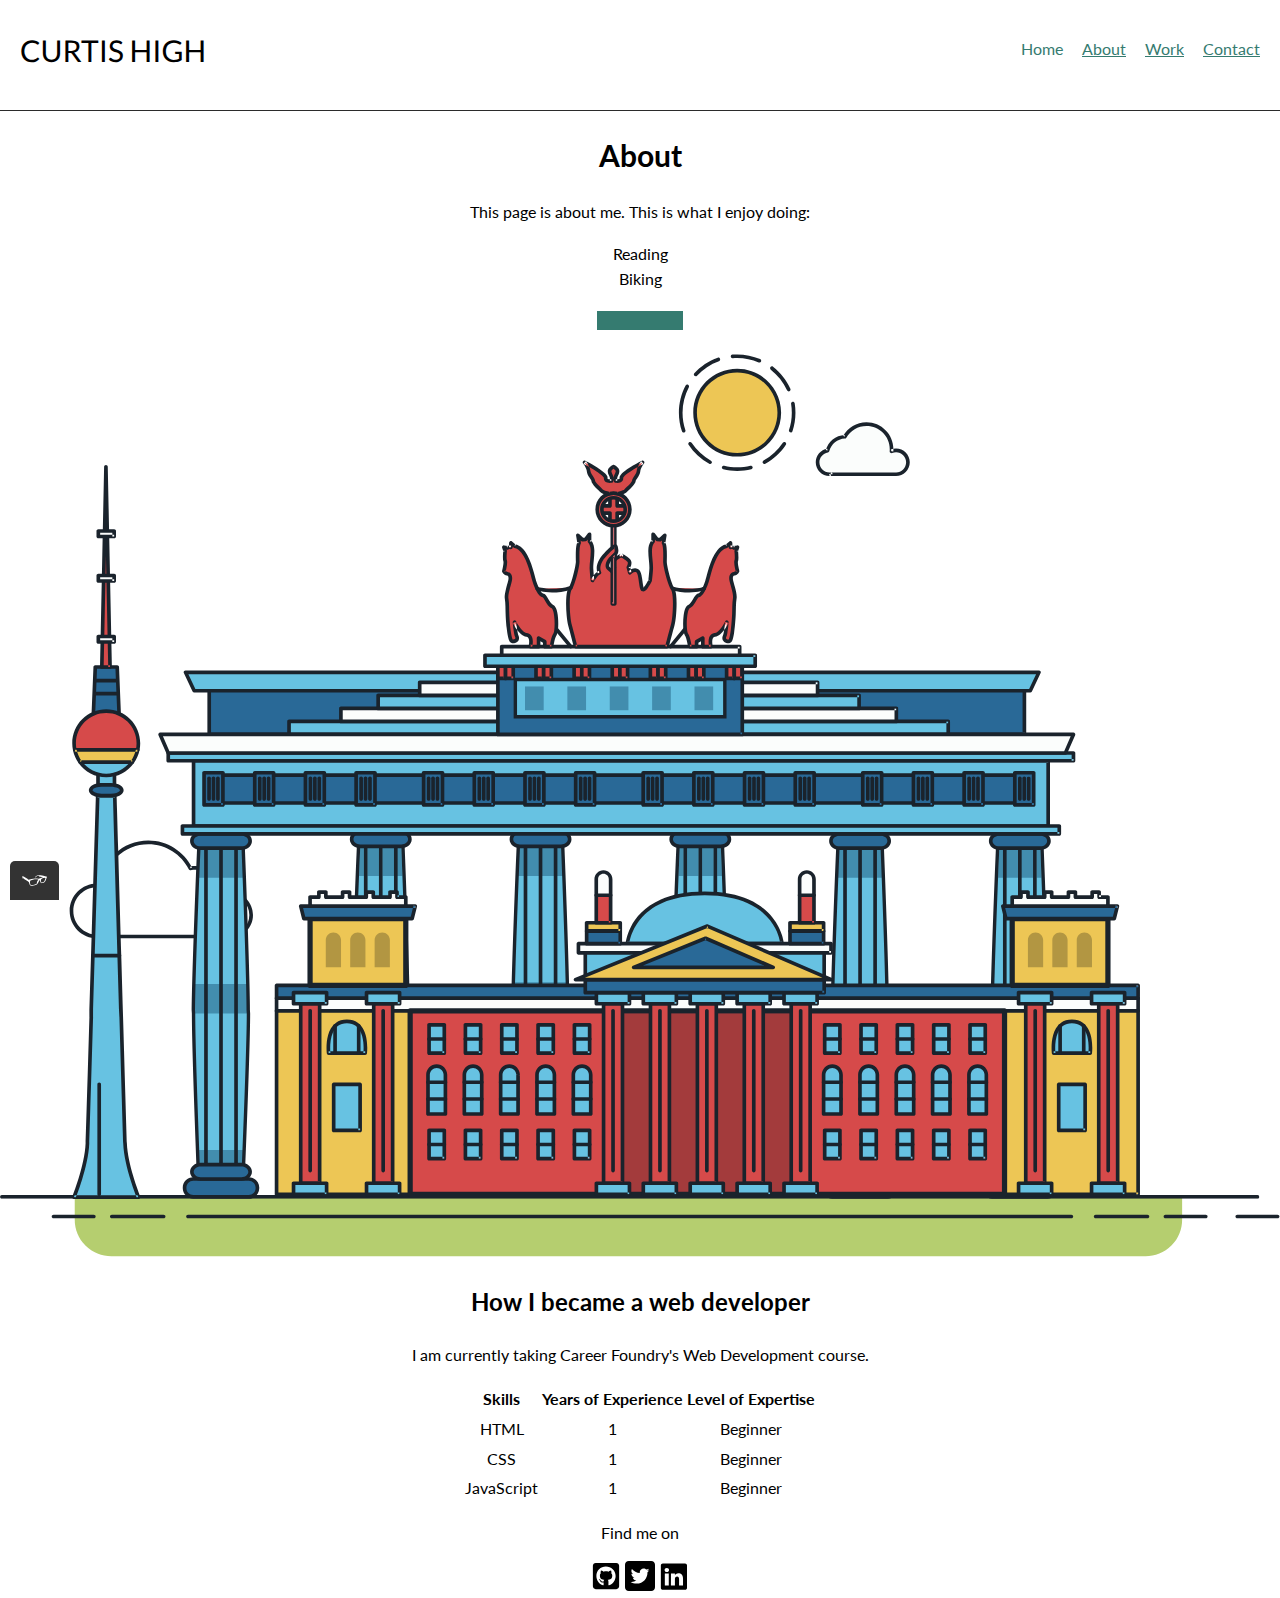
==== commit 921ebb76: "w3c validator edits" ====
--- a/about.html
+++ b/about.html
@@ -1,14 +1,14 @@
 <!DOCTYPE html>
-<html>
+<html lang="en">
 <head>
   <meta charset="utf-8">
   <title>
-    Portfolio
+    About Curtis High
   </title>
   <link rel="stylesheet" type="text/css" href="css/normalize.css">
   <link href="https://fonts.googleapis.com/css2?family=Lato:wght@400;700&display=swap" rel="stylesheet">
   <link rel="stylesheet" type="text/css" href="css/style.production.css">
-  <link rel="shortcut icon" href="https://www.wikipedia.org/static/favicon/wikipedia.ico">
+  <link rel="shortcut icon" href="img/favicon-32x32.png">
   <meta name="viewport" content="width=device-width, initial-scale=1">
 </head>
 <body>
@@ -695,7 +695,7 @@
     </p>
     <div class="social-media">
       <img src="img/8666148_github_square_icon.svg" alt="Github">
-      <img src="img/5305172_tweet_twitter_twitter logo_icon.svg" alt="Twitter">
+      <img src="img/5305172_tweet_twitter_twitter_logo_icon.svg" alt="Twitter">
       <img src="img/104493_linkedin_icon.svg" alt="LinkedIn">
     </div>
   </footer>
--- a/css/style.production.css
+++ b/css/style.production.css
@@ -43,39 +43,27 @@
 color: #489c79;
 }
 
-.button {
+%button-shared {
   border: none;
   display: inline-block;
   font-family: inherit;
-  background-color: #357b70;
   color: white;
   text-decoration: none;
   padding: 10px;
   border-radius: 3px;
-  border-bottom: 2px solid rgba(0, 0, 0, 0.3);
   -webkit-transition: 0.2s opacity;
   -o-transition: 0.2s opacity;
   transition: 0.2s opacity;
-}
-
-button {
-  border: none;
-  display: inline-block;
-  font-family: inherit;
+  border-bottom: 2px solid rgba(0, 0, 0, 0.3);
+  &:hover, :focus {
+    cursor: pointer;
+    opacity: 0.8;
+  }
+}
+
+.button {
+  @extend %button-shared;
   background-color: #357b70;
-  color: white;
-  text-decoration: none;
-  padding: 10px;
-  border-radius: 3px;
-  border-bottom: 2px solid rgba(0, 0, 0, 0.3);
-  -webkit-transition: 0.2s opacity;
-  -o-transition: 0.2s opacity;
-  transition: 0.2s opacity;
-}
-
-button:hover, button:focus, .button:hover, .button:focus {
-  cursor: pointer;
-  opacity: 0.8;
 }
 
 * {
@@ -107,11 +95,15 @@
 
 .navigation-list {
   list-style-type: none;
-}
-
-.navigation-list li {
-  display: inline-block;
-  margin-left: 15px;
+
+    li {
+      display: inline-block;
+      margin-left: 15px;
+
+    .navigation-list__item--active {
+      text-decoration: none;
+    }
+  }
 }
 
 .profile {
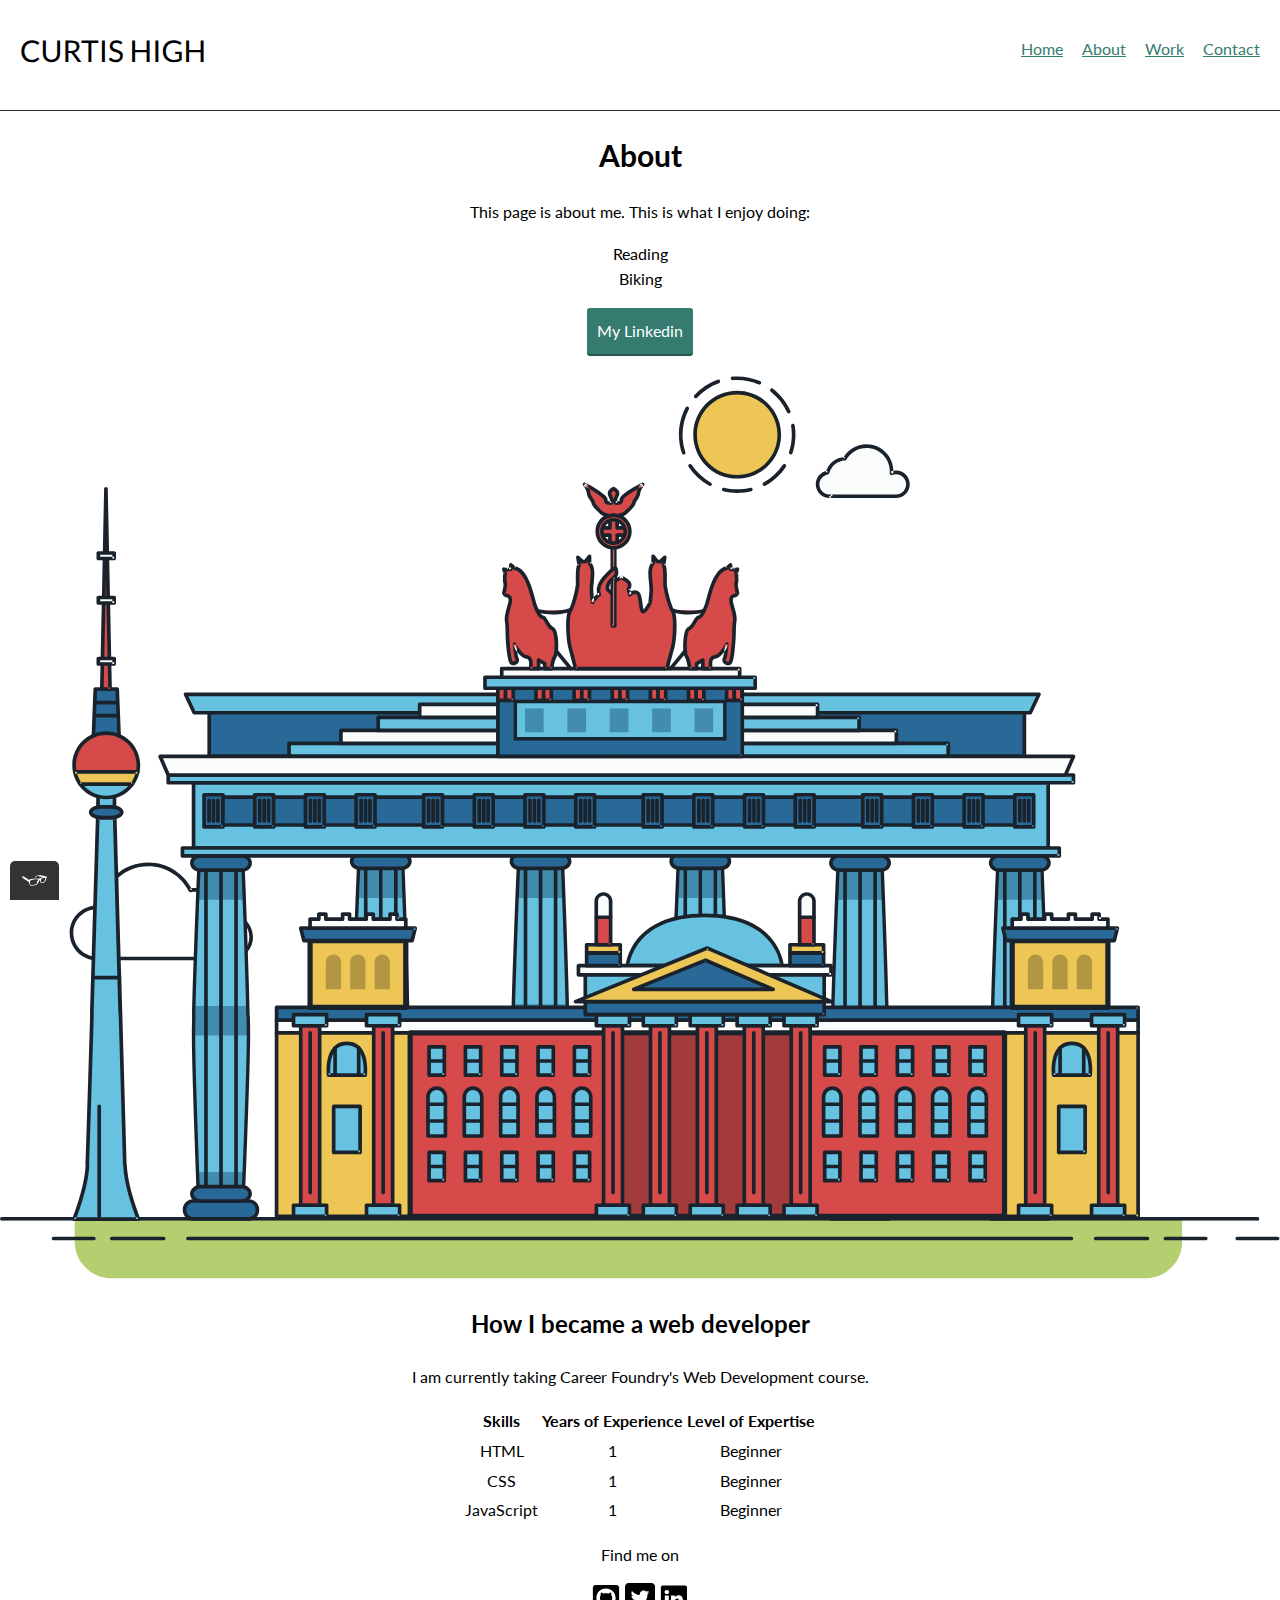
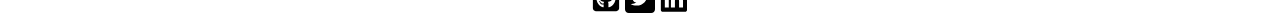
==== commit 1e5096bd: "removed class name that was not in use" ====
--- a/about.html
+++ b/about.html
@@ -17,7 +17,7 @@
     <nav class="main-navigation page-header__item">
       <ul role="menubar" class="navigation-list">
         <li role="presentation">
-          <a href="index.html" role="menuitem" class="navigation-list__item navigation-list__item--active">
+          <a href="index.html" role="menuitem" class="navigation-list__item">
             Home
           </a>
         </li>
--- a/css/style.production.css
+++ b/css/style.production.css
@@ -5,261 +5,4 @@
 * Browsers: last 4 version
 */
 
-body {
-  font-family: 'Lato', sans-serif;
-  font-weight: 400;
-  font-size: 16px;
-  line-height: 1.6;
-  }
-
-h1 {
-  font-size: 30px;
-  font-weight: 700;
-}
-
-h2 {
-  font-size: 24px;
-  font-weight: 700;
-}
-
-h3 {
-  font-size: 18px;
-  font-weight: 700;
-}
-
-a {
-  color: #357b70;
-}
-
-a:visited {
-color: #05676e;
-}
-
-a:hover {
-  text-decoration: none;
-}
-
-a:active {
-color: #489c79;
-}
-
-%button-shared {
-  border: none;
-  display: inline-block;
-  font-family: inherit;
-  color: white;
-  text-decoration: none;
-  padding: 10px;
-  border-radius: 3px;
-  -webkit-transition: 0.2s opacity;
-  -o-transition: 0.2s opacity;
-  transition: 0.2s opacity;
-  border-bottom: 2px solid rgba(0, 0, 0, 0.3);
-  &:hover, :focus {
-    cursor: pointer;
-    opacity: 0.8;
-  }
-}
-
-.button {
-  @extend %button-shared;
-  background-color: #357b70;
-}
-
-* {
-  -webkit-box-sizing: border-box;
-          box-sizing: border-box;
-}
-
-.page-header {
-  display: -webkit-box;
-  display: -ms-flexbox;
-  display: flex;
-  width: 100%;
-  padding: 20px;
-  border-bottom: 1px solid #2b2b2b;
-}
-
-.page-header__item {
-  -webkit-box-flex: 0;
-      -ms-flex: 0 1 200px;
-          flex: 0 1 200px;
-}
-
-.page-header__item:last-child {
-  -webkit-box-flex: 1;
-      -ms-flex-positive: 1;
-          flex-grow: 1;
-  text-align: right;
-}
-
-.navigation-list {
-  list-style-type: none;
-
-    li {
-      display: inline-block;
-      margin-left: 15px;
-
-    .navigation-list__item--active {
-      text-decoration: none;
-    }
-  }
-}
-
-.profile {
-  max-width: 700px;
-  margin: 0 auto;
-}
-
-.profile__portrait {
-  float: left;
-  width: 250px;
-  margin-right: 40px;
-  border-radius: 50%;
-}
-
-.page-footer {
-  clear: both;
-  display: -webkit-box;
-  display: -ms-flexbox;
-  display: flex;
-  -webkit-box-orient: vertical;
-  -webkit-box-direction: normal;
-      -ms-flex-direction: column;
-          flex-direction: column;
-  text-align: center;
-}
-
-.grid {
-  display: -ms-grid;
-  display: grid;
-  -ms-grid-columns: 1fr 20px 1fr 20px 1fr;
-  grid-template-columns: 1fr 1fr 1fr;
-  grid-gap: 20px;
-  margin: 0;
-}
-
-.grid__item {
-  background-color: lightgray;
-  width: auto;
-  min-height: auto;
-  margin: 0;
-}
-
-.about-main, .about-table {
-  margin: 0 auto;
-  text-align: center;
-}
-
-.about-main__list {
-  list-style-type: none;
-  padding: 0;
-}
-
-.sun {
-  -webkit-animation: 8s color-change infinite alternate linear;
-          animation: 8s color-change infinite alternate linear;
-}
-
-.cloud-front {
-  -webkit-animation: 30s cloud-move infinite alternate linear;
-          animation: 30s cloud-move infinite alternate linear;
-}
-
-.cloud-back {
-  -webkit-animation: 34s cloud-move-reverse infinite alternate linear;
-          animation: 34s cloud-move-reverse infinite alternate linear;
-}
-
-@media all and (max-width: 500px) {
-  .grid {
-    -ms-grid-columns: 1fr;
-    grid-template-columns: 1fr;
-  }
-}
-@media all and (min-width: 500px) and (max-width: 750px){
-  .grid {
-    -ms-grid-columns: 1fr 20px 1fr;
-    grid-template-columns: 1fr 1fr;
-  }
-}
-@media all and (max-width: 750px) {
-  .grid {
-    grid-gap: 10px;
-  }
-  .grid__item:last-child {
-    grid-column: auto / auto;
-    grid-row: auto / auto;
-  }
-  h1 {
-    font-size: 22px;
-  }
-}
-
-@-webkit-keyframes color-change {
-  0% {
-    fill: #edc655;
-  }
-  50% {
-    fill: #fcffad;
-  }
-  100% {
-    fill: #f76414;
-  }
-}
-
-@keyframes color-change {
-  0% {
-    fill: #edc655;
-  }
-  50% {
-    fill: #fcffad;
-  }
-  100% {
-    fill: #f76414;
-  }
-}
-
-@-webkit-keyframes cloud-move {
-  from {
-    -webkit-transform: translate(0px, 50px);
-            transform: translate(0px, 50px);
-  }
-  to {
-    -webkit-transform: translate(200px, 50px);
-            transform: translate(200px, 50px);
-  }
-}
-
-@keyframes cloud-move {
-  from {
-    -webkit-transform: translate(0px, 50px);
-            transform: translate(0px, 50px);
-  }
-  to {
-    -webkit-transform: translate(200px, 50px);
-            transform: translate(200px, 50px);
-  }
-}
-
-@-webkit-keyframes cloud-move-reverse {
-  from {
-    -webkit-transform: translate(446px, 48px);
-            transform: translate(446px, 48px);
-  }
-  to {
-    -webkit-transform: translate(100px, 48px);
-            transform: translate(100px, 48px);
-  }
-}
-
-@keyframes cloud-move-reverse {
-  from {
-    -webkit-transform: translate(446px, 48px);
-            transform: translate(446px, 48px);
-  }
-  to {
-    -webkit-transform: translate(100px, 48px);
-            transform: translate(100px, 48px);
-  }
-}
+body{font-family:'Lato', sans-serif;font-weight:400;font-size:16px;line-height:1.6}h1{font-size:30px;font-weight:700}h2{font-size:24px;font-weight:700}h3{font-size:18px;font-weight:700}a{color:#357b70}a:visited{color:#05676e}a:hover{text-decoration:none}a:active{color:#489c79}.button{border:none;display:inline-block;font-family:inherit;color:white;text-decoration:none;padding:10px;border-radius:3px;-webkit-transition:0.2s opacity;-o-transition:0.2s opacity;transition:0.2s opacity;border-bottom:2px solid rgba(0,0,0,0.3)}.button:hover,.button :focus{cursor:pointer;opacity:0.8}.button{background-color:#357b70}*{-webkit-box-sizing:border-box;box-sizing:border-box}.page-header{display:-webkit-box;display:-ms-flexbox;display:flex;width:100%;padding:20px;border-bottom:1px solid #2b2b2b}.page-header__item{-webkit-box-flex:0;-ms-flex:0 1 200px;flex:0 1 200px}.page-header__item:last-child{-webkit-box-flex:1;-ms-flex-positive:1;flex-grow:1;text-align:right}.navigation-list{list-style-type:none}.navigation-list li{display:inline-block;margin-left:15px}.navigation-list li .navigation-list__item--active{text-decoration:none}.profile{max-width:700px;margin:0 auto}.profile__portrait{float:left;width:250px;margin-right:40px;border-radius:50%}.page-footer{clear:both;display:-webkit-box;display:-ms-flexbox;display:flex;-webkit-box-orient:vertical;-webkit-box-direction:normal;-ms-flex-direction:column;flex-direction:column;text-align:center}.grid{display:-ms-grid;display:grid;-ms-grid-columns:1fr 20px 1fr 20px 1fr;grid-template-columns:1fr 1fr 1fr;grid-gap:20px;margin:0}.grid__item{background-color:lightgray;width:auto;min-height:auto;margin:0}.about-main,.about-table{margin:0 auto;text-align:center}.about-main__list{list-style-type:none;padding:0}.sun{-webkit-animation:8s color-change infinite alternate linear;animation:8s color-change infinite alternate linear}.cloud-front{-webkit-animation:30s cloud-move infinite alternate linear;animation:30s cloud-move infinite alternate linear}.cloud-back{-webkit-animation:34s cloud-move-reverse infinite alternate linear;animation:34s cloud-move-reverse infinite alternate linear}@media all and (max-width: 500px){.grid{-ms-grid-columns:1fr;grid-template-columns:1fr}}@media all and (min-width: 500px) and (max-width: 750px){.grid{-ms-grid-columns:1fr 20px 1fr;grid-template-columns:1fr 1fr}}@media all and (max-width: 750px){.grid{grid-gap:10px}.grid__item:last-child{grid-column:auto / auto;grid-row:auto / auto}h1{font-size:22px}}@-webkit-keyframes color-change{0%{fill:#edc655}50%{fill:#fcffad}100%{fill:#f76414}}@keyframes color-change{0%{fill:#edc655}50%{fill:#fcffad}100%{fill:#f76414}}@-webkit-keyframes cloud-move{from{-webkit-transform:translate(0px, 50px);transform:translate(0px, 50px)}to{-webkit-transform:translate(200px, 50px);transform:translate(200px, 50px)}}@keyframes cloud-move{from{-webkit-transform:translate(0px, 50px);transform:translate(0px, 50px)}to{-webkit-transform:translate(200px, 50px);transform:translate(200px, 50px)}}@-webkit-keyframes cloud-move-reverse{from{-webkit-transform:translate(446px, 48px);transform:translate(446px, 48px)}to{-webkit-transform:translate(100px, 48px);transform:translate(100px, 48px)}}@keyframes cloud-move-reverse{from{-webkit-transform:translate(446px, 48px);transform:translate(446px, 48px)}to{-webkit-transform:translate(100px, 48px);transform:translate(100px, 48px)}}
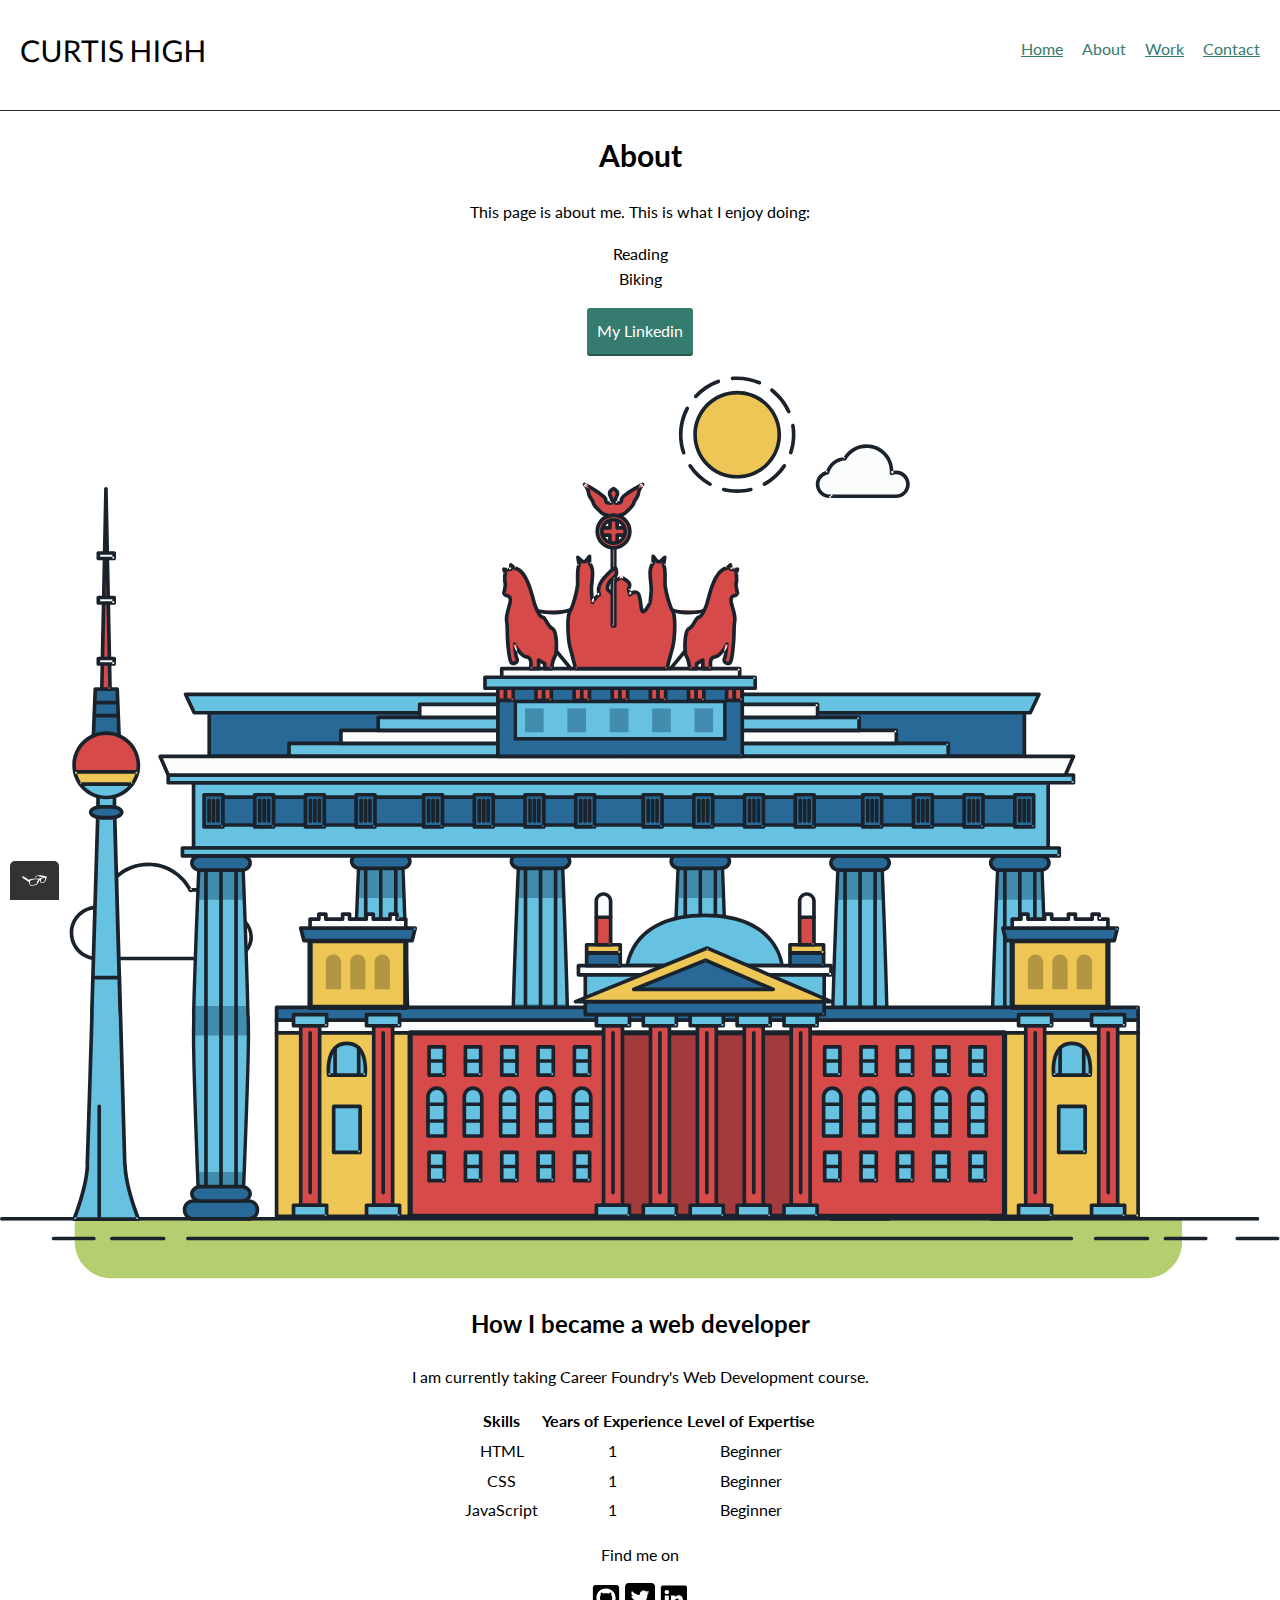
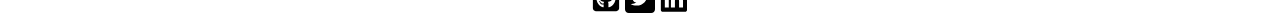
==== commit 07359d7b: "active link no decoration" ====
--- a/about.html
+++ b/about.html
@@ -22,7 +22,7 @@
           </a>
         </li>
         <li role="presentation">
-          <a href="about.html" role="menuitem" class="navigation-list__item">
+          <a href="about.html" role="menuitem" class="navigation-list__item navigation-list__item--active">
             About
           </a>
         </li>
--- a/css/style.production.css
+++ b/css/style.production.css
@@ -1,8 +1,8 @@
 /*
 * Prefixed by https://autoprefixer.github.io
-* PostCSS: v8.4.12,
-* Autoprefixer: v10.4.4
+* PostCSS: v8.4.14,
+* Autoprefixer: v10.4.7
 * Browsers: last 4 version
 */
 
-body{font-family:'Lato', sans-serif;font-weight:400;font-size:16px;line-height:1.6}h1{font-size:30px;font-weight:700}h2{font-size:24px;font-weight:700}h3{font-size:18px;font-weight:700}a{color:#357b70}a:visited{color:#05676e}a:hover{text-decoration:none}a:active{color:#489c79}.button{border:none;display:inline-block;font-family:inherit;color:white;text-decoration:none;padding:10px;border-radius:3px;-webkit-transition:0.2s opacity;-o-transition:0.2s opacity;transition:0.2s opacity;border-bottom:2px solid rgba(0,0,0,0.3)}.button:hover,.button :focus{cursor:pointer;opacity:0.8}.button{background-color:#357b70}*{-webkit-box-sizing:border-box;box-sizing:border-box}.page-header{display:-webkit-box;display:-ms-flexbox;display:flex;width:100%;padding:20px;border-bottom:1px solid #2b2b2b}.page-header__item{-webkit-box-flex:0;-ms-flex:0 1 200px;flex:0 1 200px}.page-header__item:last-child{-webkit-box-flex:1;-ms-flex-positive:1;flex-grow:1;text-align:right}.navigation-list{list-style-type:none}.navigation-list li{display:inline-block;margin-left:15px}.navigation-list li .navigation-list__item--active{text-decoration:none}.profile{max-width:700px;margin:0 auto}.profile__portrait{float:left;width:250px;margin-right:40px;border-radius:50%}.page-footer{clear:both;display:-webkit-box;display:-ms-flexbox;display:flex;-webkit-box-orient:vertical;-webkit-box-direction:normal;-ms-flex-direction:column;flex-direction:column;text-align:center}.grid{display:-ms-grid;display:grid;-ms-grid-columns:1fr 20px 1fr 20px 1fr;grid-template-columns:1fr 1fr 1fr;grid-gap:20px;margin:0}.grid__item{background-color:lightgray;width:auto;min-height:auto;margin:0}.about-main,.about-table{margin:0 auto;text-align:center}.about-main__list{list-style-type:none;padding:0}.sun{-webkit-animation:8s color-change infinite alternate linear;animation:8s color-change infinite alternate linear}.cloud-front{-webkit-animation:30s cloud-move infinite alternate linear;animation:30s cloud-move infinite alternate linear}.cloud-back{-webkit-animation:34s cloud-move-reverse infinite alternate linear;animation:34s cloud-move-reverse infinite alternate linear}@media all and (max-width: 500px){.grid{-ms-grid-columns:1fr;grid-template-columns:1fr}}@media all and (min-width: 500px) and (max-width: 750px){.grid{-ms-grid-columns:1fr 20px 1fr;grid-template-columns:1fr 1fr}}@media all and (max-width: 750px){.grid{grid-gap:10px}.grid__item:last-child{grid-column:auto / auto;grid-row:auto / auto}h1{font-size:22px}}@-webkit-keyframes color-change{0%{fill:#edc655}50%{fill:#fcffad}100%{fill:#f76414}}@keyframes color-change{0%{fill:#edc655}50%{fill:#fcffad}100%{fill:#f76414}}@-webkit-keyframes cloud-move{from{-webkit-transform:translate(0px, 50px);transform:translate(0px, 50px)}to{-webkit-transform:translate(200px, 50px);transform:translate(200px, 50px)}}@keyframes cloud-move{from{-webkit-transform:translate(0px, 50px);transform:translate(0px, 50px)}to{-webkit-transform:translate(200px, 50px);transform:translate(200px, 50px)}}@-webkit-keyframes cloud-move-reverse{from{-webkit-transform:translate(446px, 48px);transform:translate(446px, 48px)}to{-webkit-transform:translate(100px, 48px);transform:translate(100px, 48px)}}@keyframes cloud-move-reverse{from{-webkit-transform:translate(446px, 48px);transform:translate(446px, 48px)}to{-webkit-transform:translate(100px, 48px);transform:translate(100px, 48px)}}
+body{font-family:'Lato', sans-serif;font-weight:400;font-size:16px;line-height:1.6}h1{font-size:30px;font-weight:700}h2{font-size:24px;font-weight:700}h3{font-size:18px;font-weight:700}a{color:#357b70}a:visited{color:#05676e}a:hover{text-decoration:none}a:active{color:#489c79}.button{border:none;display:inline-block;font-family:inherit;color:white;text-decoration:none;padding:10px;border-radius:3px;-webkit-transition:0.2s opacity;-o-transition:0.2s opacity;transition:0.2s opacity;border-bottom:2px solid rgba(0,0,0,0.3)}.button:hover,.button :focus{cursor:pointer;opacity:0.8}.button{background-color:#357b70}*{-webkit-box-sizing:border-box;box-sizing:border-box}.page-header{display:-webkit-box;display:-ms-flexbox;display:flex;width:100%;padding:20px;border-bottom:1px solid #2b2b2b}.page-header__item{-webkit-box-flex:0;-ms-flex:0 1 200px;flex:0 1 200px}.page-header__item:last-child{-webkit-box-flex:1;-ms-flex-positive:1;flex-grow:1;text-align:right}.navigation-list{list-style-type:none}.navigation-list li{display:inline-block;margin-left:15px}.navigation-list li .navigation-list__item--active{text-decoration:none}.contact-info,.contact-link{display:-webkit-box;display:-ms-flexbox;display:flex;-webkit-box-orient:vertical;-webkit-box-direction:normal;-ms-flex-direction:column;flex-direction:column;text-align:center}.form-align{display:-webkit-box;display:-ms-flexbox;display:flex}#contact-form{display:-ms-grid;display:grid;text-align:center;-ms-grid-columns:1fr;grid-template-columns:1fr;margin:auto}.profile{max-width:700px;margin:0 auto}.profile__portrait{float:left;width:250px;margin-right:40px;border-radius:50%}.page-footer{clear:both;display:-webkit-box;display:-ms-flexbox;display:flex;-webkit-box-orient:vertical;-webkit-box-direction:normal;-ms-flex-direction:column;flex-direction:column;text-align:center}.work-grid{margin:10px}.grid{display:-ms-grid;display:grid;-ms-grid-columns:1fr 10px 1fr 10px 1fr;grid-template-columns:1fr 1fr 1fr;grid-gap:10px}.grid__item{background-color:lightgray;width:auto;min-height:auto;padding:10px}.about-main,.about-table{margin:0 auto;text-align:center}.about-main__list{list-style-type:none;padding:0}.sun{-webkit-animation:8s color-change infinite alternate linear;animation:8s color-change infinite alternate linear}.cloud-front{-webkit-animation:30s cloud-move infinite alternate linear;animation:30s cloud-move infinite alternate linear}.cloud-back{-webkit-animation:34s cloud-move-reverse infinite alternate linear;animation:34s cloud-move-reverse infinite alternate linear}@media all and (max-width: 500px){.grid{-ms-grid-columns:1fr;grid-template-columns:1fr}}@media all and (min-width: 500px) and (max-width: 750px){.grid{-ms-grid-columns:1fr 10px 1fr;grid-template-columns:1fr 1fr}}@media all and (max-width: 750px){.grid{grid-gap:10px}.grid__item:last-child{grid-column:auto / auto;grid-row:auto / auto}h1{font-size:22px}}@-webkit-keyframes color-change{0%{fill:#edc655}50%{fill:#fcffad}100%{fill:#f76414}}@keyframes color-change{0%{fill:#edc655}50%{fill:#fcffad}100%{fill:#f76414}}@-webkit-keyframes cloud-move{from{-webkit-transform:translate(0px, 50px);transform:translate(0px, 50px)}to{-webkit-transform:translate(200px, 50px);transform:translate(200px, 50px)}}@keyframes cloud-move{from{-webkit-transform:translate(0px, 50px);transform:translate(0px, 50px)}to{-webkit-transform:translate(200px, 50px);transform:translate(200px, 50px)}}@-webkit-keyframes cloud-move-reverse{from{-webkit-transform:translate(446px, 48px);transform:translate(446px, 48px)}to{-webkit-transform:translate(100px, 48px);transform:translate(100px, 48px)}}@keyframes cloud-move-reverse{from{-webkit-transform:translate(446px, 48px);transform:translate(446px, 48px)}to{-webkit-transform:translate(100px, 48px);transform:translate(100px, 48px)}}
